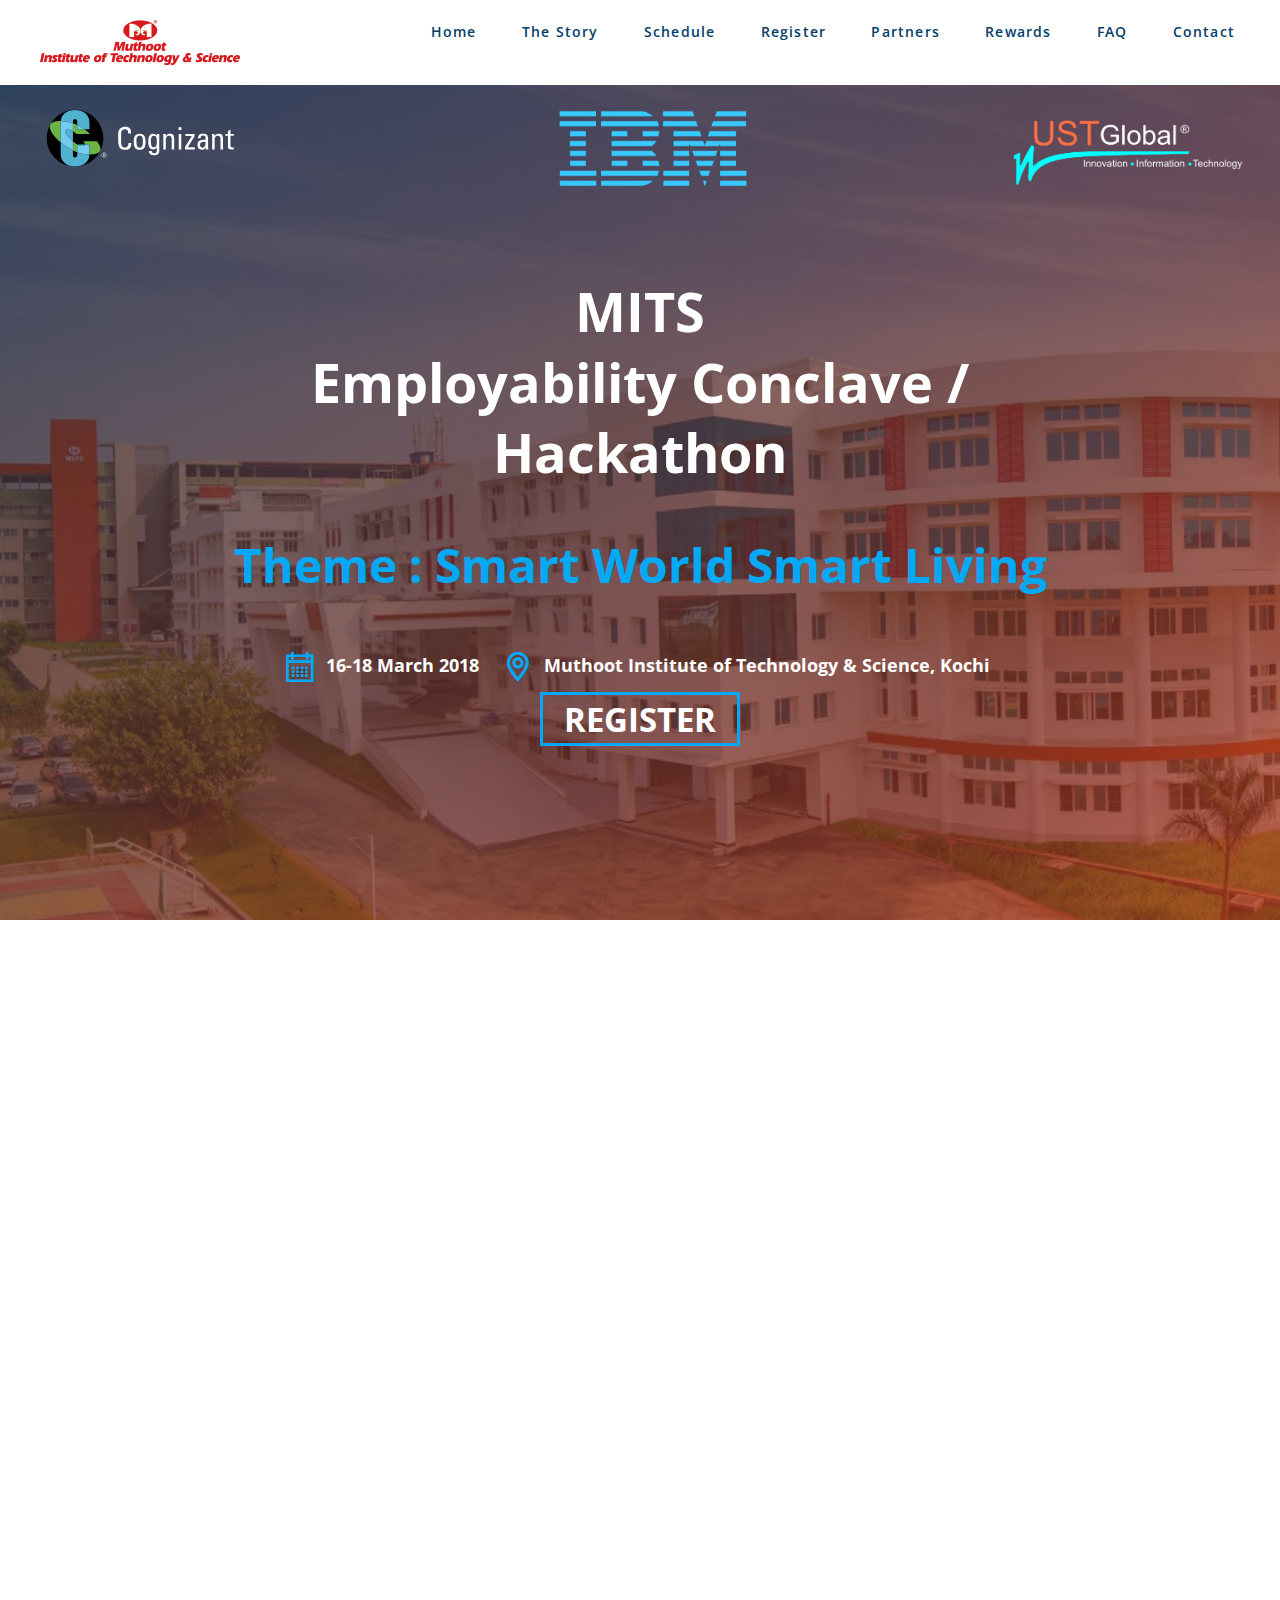
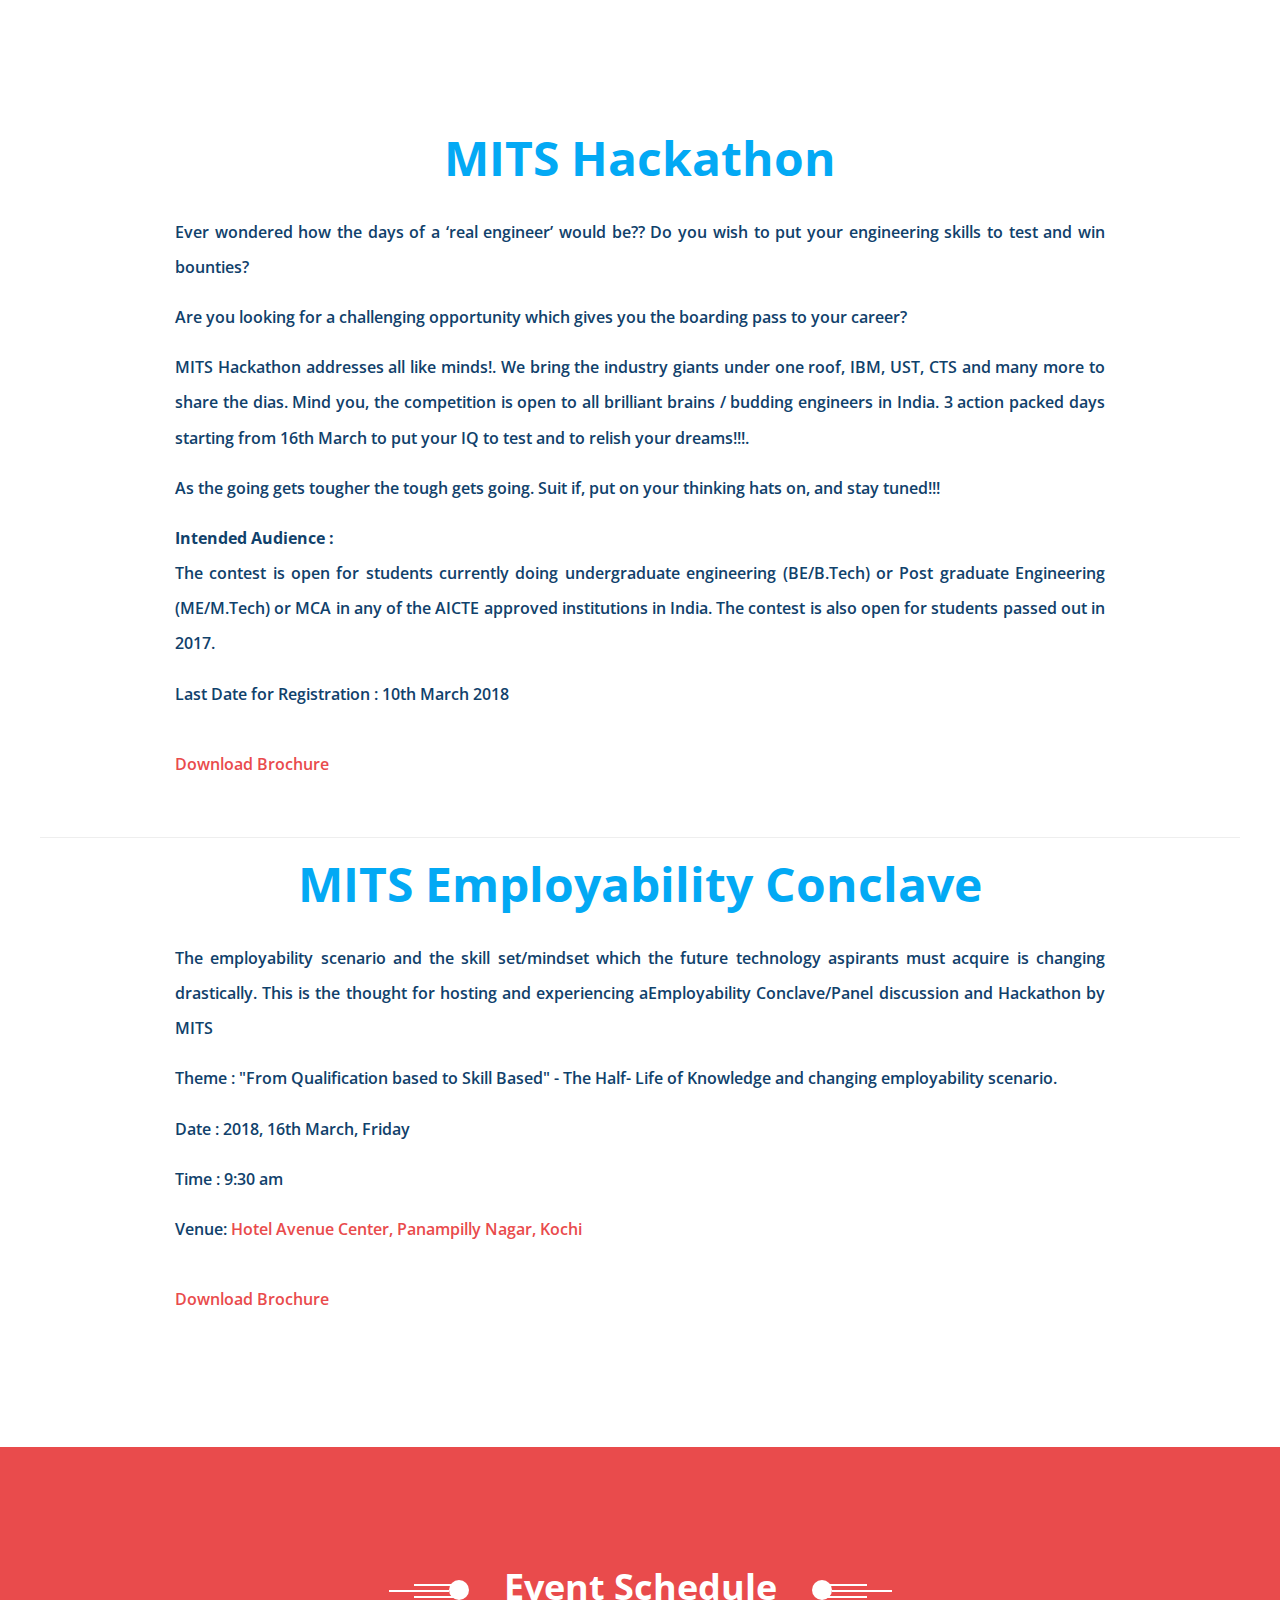
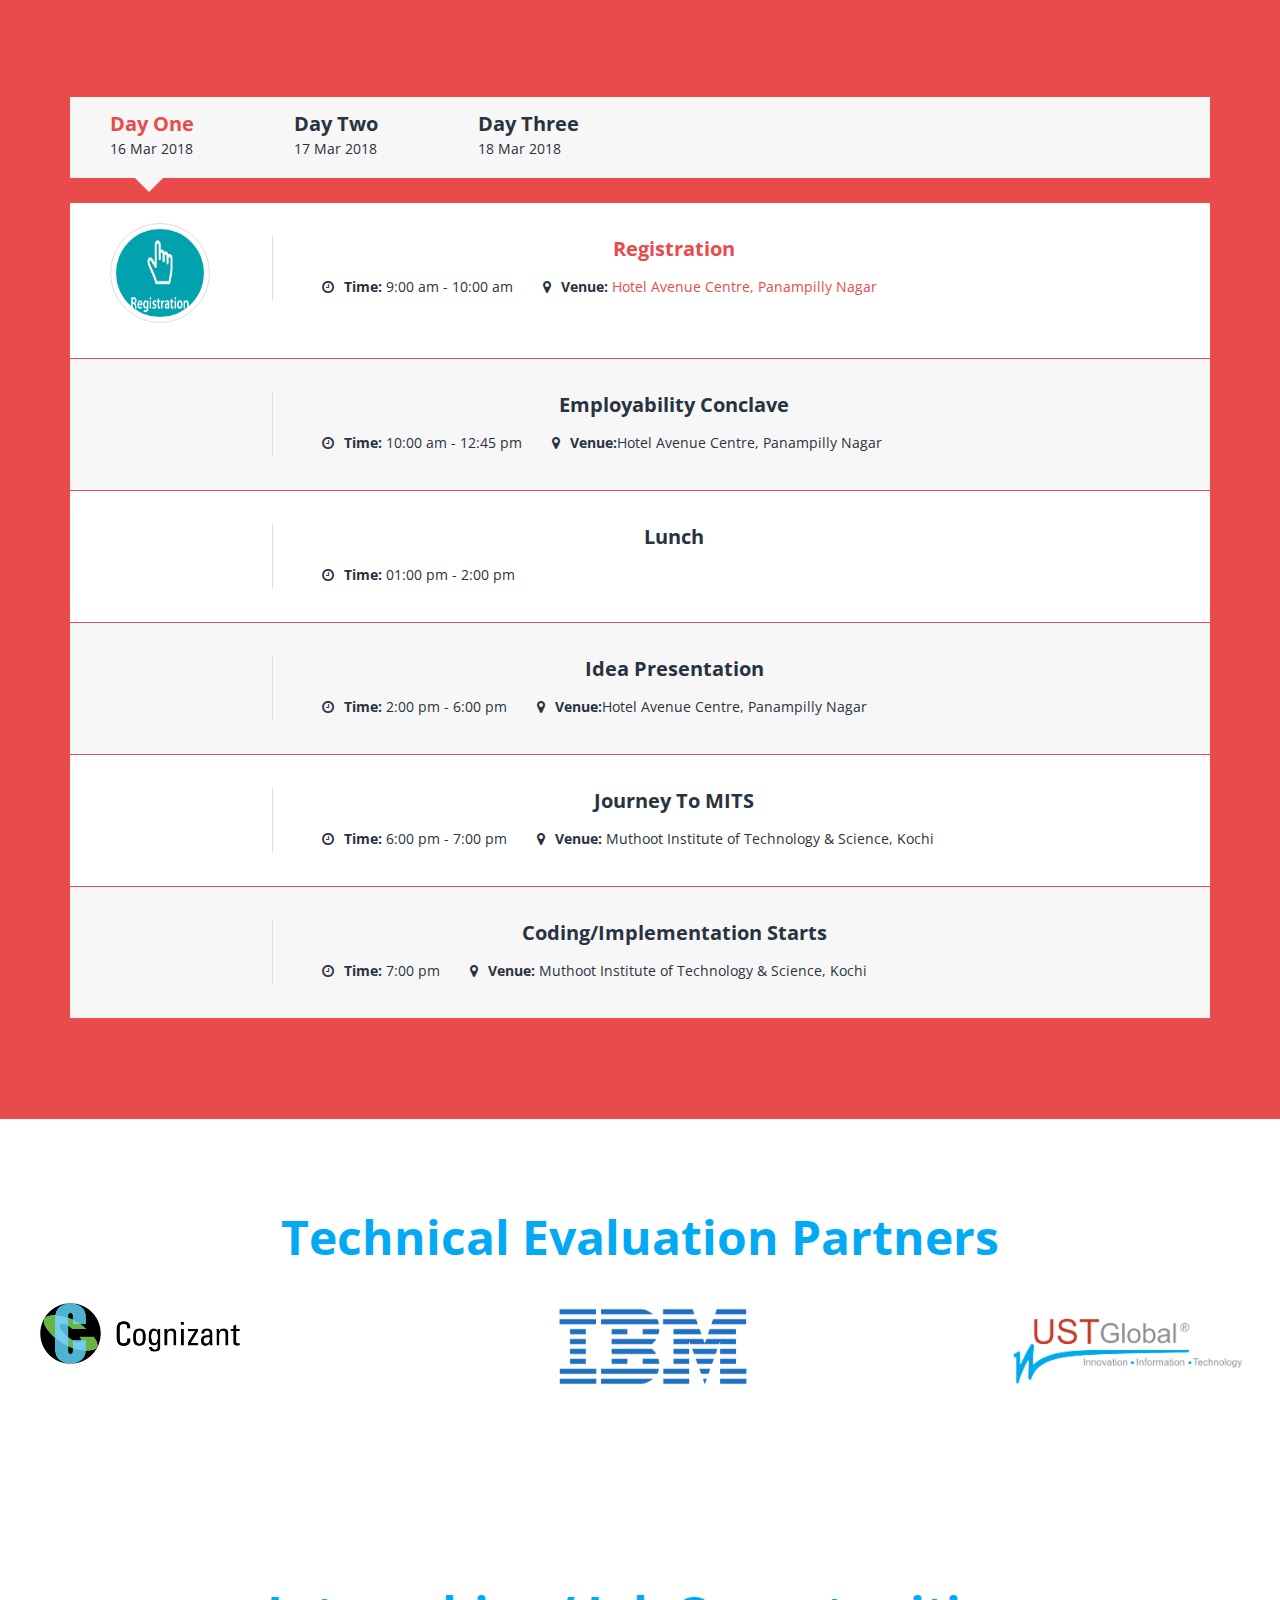
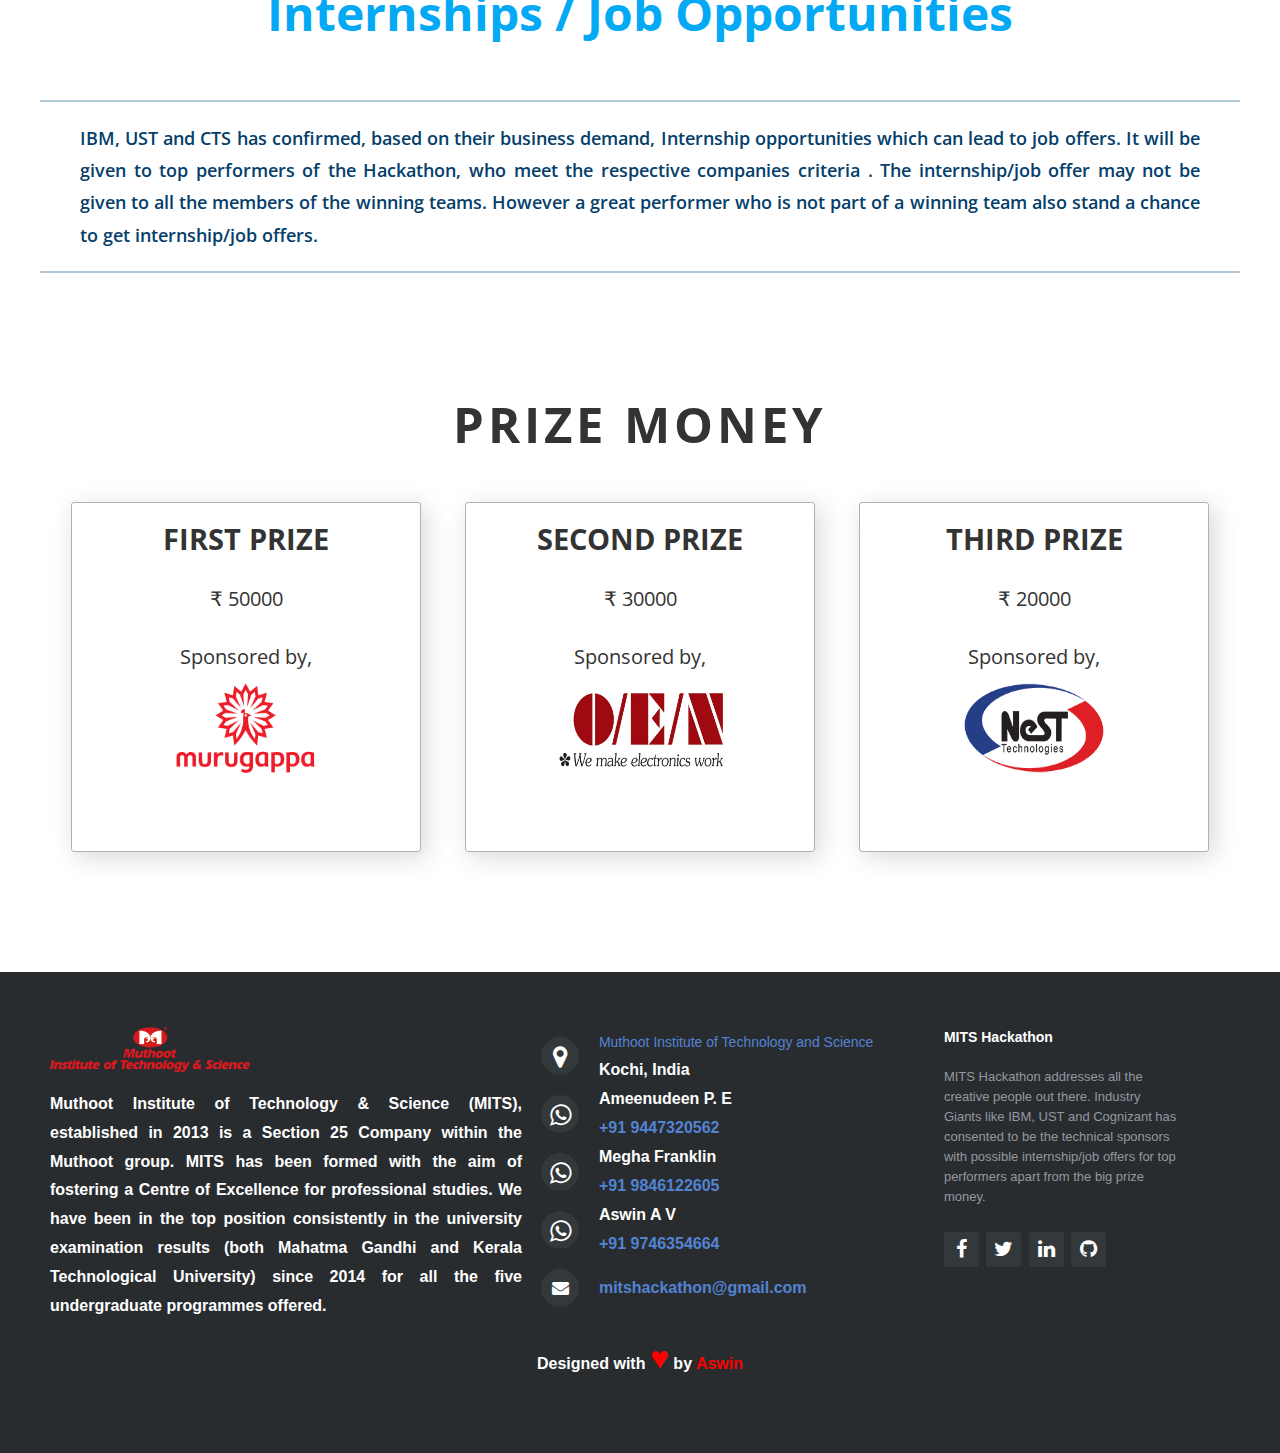
==== index.html @ e56f98cd "video embed autoplay" ====
<!DOCTYPE HTML>
<html>
	
<head>
		<title>MITS HACKATHON</title>
		<meta charset="utf-8" />
		<meta name="viewport" content="width=device-width, initial-scale=1" />
		<link rel="shortcut icon" href="favicon.ico" type="image/x-icon">
		<link href="https://fonts.googleapis.com/css?family=Open+Sans:400,600,700,800" rel="stylesheet">
		<link rel="stylesheet" href="css/bootstrap.min.css" />
		<link rel="stylesheet" href="css/icomoon.css" />
		<link rel="stylesheet" href="css/slick.css" />
		<link rel="stylesheet" href="css/custom.css" />
		<link rel="stylesheet" href="css/responsive.css" />
		<link rel="stylesheet" href="css/footer.css" />
		<!-- event css -->
		<link rel="stylesheet" href="ecss/magnific-popup.css">
		<link rel="stylesheet" href="ecss/animate.css">
		<link rel="stylesheet" href="ecss/plyr.css">
		<link rel="stylesheet" href="ecss/main.css">  
		<link rel="stylesheet" href="ecss/skin.css">
		<link rel="stylesheet" href="https://cdnjs.cloudflare.com/ajax/libs/font-awesome/4.7.0/css/font-awesome.min.css">
		<link rel="stylesheet" href="css/awards.css">
		
	<!--	<script type="text/javascript">!function(t,e){"use strict";var r=function(t){try{var r=e.head||e.getElementsByTagName("head")[0],a=e.createElement("script");a.setAttribute("type","text/javascript"),a.setAttribute("src",t),r.appendChild(a)}catch(t){}};t.CollectId = "5a8c5e284c1354eaf65a7cdf",r("https://s3.amazonaws.com/collectchat/launcher.js")}(window,document);</script> -->
	</head>
	<body id="banner">

	<div class="banner">
		<div class="header">
			<div class="container-fluid">
			
				<div class="row">
					<div class="col-xs-3 col-sm-3">
						<a href="http://live.muthnet.com/mits" target="_blank" class="site-logo">MITS HACKATHON</a>
					</div><!-- .col -->
					<div class="col-xs-9 col-sm-9 menu-wrapper">
						<a href="#" id="trigger-overlay" class="hamburger">
							<span></span>
							<span></span>
							<span></span>
							<span></span>
							<span></span>
							<span></span>
					    </a>
						<ul class="main-nav list-inline list-unstyled">
							<li><a href="#about">Home</a></li>
							<li><a href="story.html">The Story</a></li>
							<li><a href="#schedule">Schedule</a></li>
							
							<li><a href="https://goo.gl/forms/bFEtsz4yQntZh65n1" target="_blank">Register</a></li>
							<li><a href="#partners">Partners</a></li>
							<li><a href="#prizes">Rewards</a></li>
						<!--	<li><a href="terms.html">Terms</a></li> -->
							<li><a href="faq.html">FAQ</a></li> 
							
			
							<li><a href="#contact">Contact</a></li>
							
						</ul>
					</div><!-- .col -->
				</div><!-- .row -->
			</div><!-- .container-fluid -->
		</div><!-- .header -->
		<div class="container-fluid">
		<div class="row">
		 <div class="col-xs-5 col-sm-5">
         <img  class="cogcss" src="images/sch/cog2.svg" style="width:200px; height=200px; margin-top:20px; z-index:-1;"/>
         </div>
        <div class="col-xs-4 col-sm-4">
         <img src="images/ibm.png" style="width:200px; height=200px; margin-top:20px;   filter: brightness(180%);"/>
         </div>
		  <div class="col-xs-3 col-sm-3">
         <img src="images/ust.png" style="width:250px; height=250px; margin-top:20px; margin-left:40px;  filter: brightness(180%);"/>
         </div>
         </div>
		 
		
		
			<div class="banner-text">
				<h1><span>MITS <br/>Employability Conclave / Hackathon</span></h1>
				<h2><a class="theme" href="theme.html"> Theme : Smart World Smart Living </a></h2>
				<ul class="list-inline list-unstyled location-list">
					<li><a style="color:#fff;" href="https://goo.gl/9Gi8iG" target="_blank" ><i class="icon-calendar"></i> 16-18 March 2018</a></li>
					<li><a  style="color:#fff;" href="https://goo.gl/gTCsVg" target="_blank"><i class="icon-location"></i> Muthoot Institute of Technology & Science, Kochi</a></li>
				</ul>
				<div class="row">
		 
        <div class="col-xs-12 col-sm-12">
		<div class="reg2">
         				<a  style="color:#fff;" class="boxr" href="https://goo.gl/forms/bFEtsz4yQntZh65n1" target="_blank"> REGISTER</a>
         </div>
		 </div>
		  
         </div>
		 <!--
				<div class="reg">
				<a  style="color:#fff;" class="boxr" href="https://goo.gl/forms/bFEtsz4yQntZh65n1" target="_blank"> REGISTER</a>
				</div> -->
			</div><!-- .banner-text -->
			
		</div><!-- .container-fluid --> 
	</div><!-- .banner -->
	<div class='embed-container'>
	<iframe src='https://www.youtube.com/embed/LHwUyI517UE?autoplay=1' frameborder='0' allowfullscreen></iframe></div>
	
	
	<div class="padded-section about" id="about">
		<div class="container-fluid">
			  <h2>MITS Hackathon</h2> 
			<p>Ever wondered how the days of a ‘real engineer’ would be?? Do you wish to put your engineering skills to test and win bounties?
			 </p>

			<p>Are you looking for a challenging opportunity which gives you the boarding pass to your career? </p>
			  <p>MITS Hackathon addresses all like minds!. We bring the industry giants under one roof, IBM, UST, CTS and many more to share the dias. Mind you, the competition is open to all brilliant brains / budding engineers in India. 3 action packed days starting from 16th March to put your IQ to test and to relish your dreams!!!.
			</p>
			
			<p> As the going gets tougher the tough gets going. Suit if, put on your thinking hats on, and stay tuned!!! </p>
           		  
            <p><b>Intended Audience :</b> <br/> The contest is open for students currently doing undergraduate engineering (BE/B.Tech) or Post graduate Engineering (ME/M.Tech) or MCA in any of the AICTE approved institutions in India. 
					  The contest is also open for students passed out in 2017. </p>
					  <p> Last Date for Registration : 10th March 2018 </p> <br/>
		<p style="align:center;"><a href="images/h_broc.jpg" target="_blank"> Download Brochure </a></p>

		   <br/> <hr/>
			<h2>MITS Employability Conclave </h2>
			
			<p>The employability scenario and the skill set/mindset which the future technology aspirants must acquire is changing drastically. This is the thought for hosting and experiencing a

​Employability Conclave/Panel discussion and Hackathon by MITS </p>

            <p>Theme :<span>  "From Qualification based to Skill Based" - The Half- Life of Knowledge and changing employability scenario.
          </span>   </p>
			 <p> Date :<span>  2018, 16th March, Friday </span></p>
			<p> ​Time : 9:30 am​ </p>
<p> Venue:<a href="https://goo.gl/HwuCPJ" target="_blank"> Hotel Avenue Center, Panampilly Nagar, Kochi </a></p><br/>
		<p style="align:center;"><a href="images/emp_broc.jpg" target="_blank"> Download Brochure </a></p>

			<a href="http://live.muthnet.com/mits" class="mitshackathon" target="_blank"></a>

<p> </p>
		</div><!-- .container-fluid -->
	</div><!-- .about -->

	
        

	
			<div class="gb-schedules width-bg gb-section gb-bg text-center" id="schedule">
			<div class="container">
				<div class="title-section white-title">
					<h1>
						<span class="before-top"></span>
						<span>Event Schedule</span>
						<span class="before-bottom"></span>
					</h1>
				</div>	
				<div class="schedule-content text-left">
					<ul class="nav nav-tabs" role="tablist">
						<li role="presentation" class="active"><a href="#one" aria-controls="one" role="tab" data-toggle="tab"><span>Day One</span> 16 Mar 2018</a></li>
						<li role="presentation"><a href="#two" aria-controls="two" role="tab" data-toggle="tab"><span>Day Two</span> 17 Mar 2018</a></li>
						<li role="presentation"><a href="#three" aria-controls="three" role="tab" data-toggle="tab"><span>Day Three</span> 18 Mar 2018</a></li>
					</ul>
					<div class="tab-content">
						<div role="tabpanel" class="tab-pane fade in active" id="one">
							<div class="schedule">
								<ul class="gb-list">
									<li class="gb-break active">
										<div class="row">
											<div class="col-sm-3 col-md-2">
											<div class="author">
													<div class="author-image">
								            			<img src="images/sch/1reg.png" alt="Registration" class="img-responsive img-circle">
													</div>
								            		
								            	</div>
												
											</div>
											<div class="col-sm-9 col-md-10">
												<div class="schedule-info">
													<h2> Registration</h2>
													<div class="schedule-summary">
													</div>
													<ul class="gb-list">
														<li><i class="fa fa-clock-o" aria-hidden="true"></i><span>Time:</span> 9:00 am - 10:00 am</li>
														<li><i class="fa fa-map-marker" aria-hidden="true"></i><span>Venue:</span><a href="https://goo.gl/HwuCPJ" target="_blank"> Hotel Avenue Centre, Panampilly Nagar</a></li>
													</ul>
												</div>
											</div>
										</div>
									</li>
									<li class="gb-break">
										<div class="row">
											<div class="col-sm-3 col-md-2">
											
												
											</div>
											<div class="col-sm-9 col-md-10">
												<div class="schedule-info">
													<h2>Employability conclave</h2>
													<div class="schedule-summary">
													</div>
													<ul class="gb-list">
														<li><i class="fa fa-clock-o" aria-hidden="true"></i><span>Time:</span> 10:00 am - 12:45 pm</li>  
														<li><i class="fa fa-map-marker" aria-hidden="true"></i><span>Venue:</span>Hotel Avenue Centre, Panampilly Nagar</li>
													</ul>
												</div>
											</div>
										</div>
									</li>
									<li class="gb-break">
										<div class="row">
											<div class="col-sm-9 col-md-10 col-sm-offset-3 col-md-offset-2">
												<div class="schedule-info">
													<h2>Lunch</h2>
													<ul class="gb-list">
														<li><i class="fa fa-clock-o" aria-hidden="true"></i><span>Time:</span> 01:00 pm - 2:00 pm</li>
													</ul>
												</div>
											</div>
										</div>
									</li>
									<li class="gb-break">
										<div class="row">
											<div class="col-sm-3 col-md-2">
												
											</div>
											<div class="col-sm-9 col-md-10">
												<div class="schedule-info">
													<h2>Idea Presentation</h2>
													<div class="schedule-summary">
													</div>
													<ul class="gb-list">
														<li><i class="fa fa-clock-o" aria-hidden="true"></i><span>Time:</span> 2:00 pm - 6:00 pm</li> 
														<li><i class="fa fa-map-marker" aria-hidden="true"></i><span>Venue:</span>Hotel Avenue Centre, Panampilly Nagar</li>
													</ul>
												</div>
											</div>
										</div>
									</li>
									<li class="gb-break">
										<div class="row">
											<div class="col-sm-3 col-md-2">
												
											</div>
											<div class="col-sm-9 col-md-10">
												<div class="schedule-info">
													<h2> Journey to MITS
													</h2>
													<div class="schedule-summary">
													</div>
													<ul class="gb-list">
														<li><i class="fa fa-clock-o" aria-hidden="true"></i><span>Time:</span> 6:00 pm - 7:00 pm</li>
														<li><i class="fa fa-map-marker" aria-hidden="true"></i><span>Venue:</span> Muthoot Institute of Technology & Science, Kochi</li>
													</ul>
												</div>
											</div>
										</div>
									</li>																		
								
									<li class="gb-break">
										<div class="row">
											<div class="col-sm-3 col-md-2">
											
											</div>
											<div class="col-sm-9 col-md-10">
												<div class="schedule-info">
													<h2>Coding/Implementation starts</h2>
													<div class="schedule-summary">
													</div>
													<ul class="gb-list">
														<li><i class="fa fa-clock-o" aria-hidden="true"></i><span>Time:</span> 7:00 pm         </li>
														<li><i class="fa fa-map-marker" aria-hidden="true"></i><span>Venue:</span> Muthoot Institute of Technology & Science, Kochi</li>
													</ul>
												</div>
											</div>
										</div>
									</li>									
								</ul>							
							</div><!-- /.schedule -->
						</div>
						<div role="tabpanel" class="tab-pane fade" id="two">
							<div class="schedule">
								<ul class="gb-list">
									<li class="gb-break">
										<div class="row">
											<div class="col-sm-3 col-md-2">
												
											</div>
											<div class="col-sm-9 col-md-10">
												<div class="schedule-info">
													<h2>	Coding/Implementation Continues</h2>
													<div class="schedule-summary">
													</div>
													<ul class="gb-list">
														<li><i class="fa fa-clock-o" aria-hidden="true"></i><span>Time:</span> 24 hours</li>
														<li><i class="fa fa-map-marker" aria-hidden="true"></i><span>Venue:</span> Muthoot Institute of Technology & Science, Kochi</li>
													</ul>
												</div>
											</div>
										</div>
									</li>
									
									
									
									
																	
								</ul>							
							</div><!-- /.schedule -->
						</div>
						
									<div role="tabpanel" class="tab-pane fade " id="three">
							<div class="schedule">
								<ul class="gb-list">
									<li class="gb-break active">
										<div class="row">
											<div class="col-sm-3 col-md-2">
												
											</div>
											<div class="col-sm-9 col-md-10">
												<div class="schedule-info">
													<h2> 	Documentation</h2>
													<div class="schedule-summary">
													</div>
													<ul class="gb-list">
														<li><i class="fa fa-clock-o" aria-hidden="true"></i><span>Time:</span> 11:00 am - 12:00 pm</li>
														<li><i class="fa fa-map-marker" aria-hidden="true"></i><span>Venue:</span> Muthoot Institute of Technology & Science, Kochi</li>
													</ul>
												</div>
											</div>
										</div>
									</li>
									<li class="gb-break">
										<div class="row">
											<div class="col-sm-3 col-md-2">
												
											</div>
											<div class="col-sm-9 col-md-10">
												<div class="schedule-info">
													<h2>Presentation & Demo</h2>
													<div class="schedule-summary">
													</div>
													<ul class="gb-list">
														<li><i class="fa fa-clock-o" aria-hidden="true"></i><span>Time:</span> 12:00 am - 4:30 pm</li>  
														<li><i class="fa fa-map-marker" aria-hidden="true"></i><span>Venue:</span>  Muthoot Institute of Technology & Science, Kochi</li>
													</ul>
												</div>
											</div>
										</div>
									</li>
									
									<li class="gb-break">
										<div class="row">
											<div class="col-sm-3 col-md-2">
												
											</div>
											<div class="col-sm-9 col-md-10">
												<div class="schedule-info">
													<h2>Result & Prizes</h2>
													<div class="schedule-summary">
													</div>
													<ul class="gb-list">
														<li><i class="fa fa-clock-o" aria-hidden="true"></i><span>Time:</span> 4:30 pm - 5:00 pm</li> 
														<li><i class="fa fa-map-marker" aria-hidden="true"></i><span>Venue:</span> Muthoot Institute of Technology & Science, Kochi</li>
													</ul>
												</div>
											</div>
										</div>
									</li>
									<li class="gb-break">
										<div class="row">
											<div class="col-sm-3 col-md-2">
												
											</div>
											<div class="col-sm-9 col-md-10">
												<div class="schedule-info">
													<h2>  Hackathon Ends
													</h2>
													<div class="schedule-summary">
													</div>
													<ul class="gb-list">
														<li><i class="fa fa-clock-o" aria-hidden="true"></i><span>Time:</span> 6:00 pm</li>
														<li><i class="fa fa-map-marker" aria-hidden="true"></i><span>Venue:</span> Muthoot Institute of Technology & Science, Kochi</li>
													</ul>
												</div>
											</div>
										</div>
									</li>																		
								
																	
								</ul>							
							</div><!-- /.schedule -->
						</div>
						
					</div>

				</div><!-- /.schedule-content -->				
			</div><!-- /.container -->
		</div><!-- /.gb-section -->
<div class="partners padded-section" id="partners">
		<div class="container-fluid">
			<h2>Technical Evaluation Partners </h2>
			
			<div class="row">
		 <div class="col-xs-5 col-sm-5">
         <img src="images/cognizant.png" style="width:200px; height=200px; margin-top:20px;"/>
         </div>
        <div class="col-xs-4 col-sm-4">
         <img src="images/ibm.png" style="width:200px; height=200px; margin-top:20px;"/>
         </div>
		  <div class="col-xs-3 col-sm-3">
         <img src="images/ust.png" style="width:250px; height=250px; margin-top:20px; margin-left:40px;"/>
         </div>
         </div>
		 <br/>
	<!--	 <div class="row">
		 <div class="col-xs-5 col-sm-5">
         </div>
        <div class="col-xs-4 col-sm-4">
         <img src="images/servntire.png" style="width:200px; height=200px; margin-top:20px;"/>
         </div>
		  <div class="col-xs-3 col-sm-3">
         </div>
         </div>  -->
			
		</div><!-- .container-fluid -->
	</div><!-- .padded-section -->
	<div class="padded-section" id="prizes">
		<div class="container-fluid">
			<h2>Internships / Job Opportunities</h2>
			<p class="shortlisted">IBM, UST and CTS has confirmed, based on their business demand, Internship opportunities which can lead to job offers​. It ​will be given to  top performers of the Hackathon, who meet the respective companies criteria . The internship/job offer may not be given to all the members of the winning teams. However a great performer who is not part of a winning team also stand a chance to get internship/job offers. 

			</p>
			
						

	<!--		<img src="images/prizes.jpg"   /> -->
	<!--		<div class="row">
		 <div class="col-xs-5 col-sm-5">
		 
         <img src="images/murugappa.png" style="width:200px; height=200px; margin-top:20px;"/>
         </div>
        <div class="col-xs-4 col-sm-4">
         <img src="images/nest.png" style="width:200px; height=200px; margin-top:20px;"/>
         </div>
		  <div class="col-xs-3 col-sm-3">
         <img src="images/oen2.jpg" style="width:250px; height=250px; margin-top:20px; margin-left:40px;"/>
         </div>
         </div> -->
		 
		 
			
		</div><!-- .container-fluid -->
	</div><!-- .prizes -->
      <section id="awards" class="b-item">
        <div class="container-fluid">
            <center>
                <h1 class="wow fadeInUp">PRIZE MONEY</h1>
            </center>
            <div class="row wow fadeInUp">
                <div class="card">
                    
                    <div class="descp">
                        <h3 style="margin-top:20px;">FIRST PRIZE</h3> <br/>
                        ₹ 50000 <br/> <br/>
                       Sponsored by, 
                    </div>
					<div class="logo">
                        <img src="images/murugappa.png" style="height : 110px; width : 160px; margin-left : 23px; 
            margin-right : 23px;	margin-bottom : 23px;					">
                    </div>
                </div>
               
			    <div class="card">
                    
                    <div class="descp">
                        <h3 style="margin-top:20px;">SECOND PRIZE</h3> <br/>
                        ₹ 30000<br/> <br/>
                       Sponsored by, 
                    </div>
					<div class="logo">
                        <img src="images/oen2.jpg" style="height : 110px; width :200px;
						margin-left : 23px; 
            margin-right : 23px;	margin-bottom : 23px;					">
                    </div>
                </div>
				
                <div class="card">
                    
                    <div class="descp">
                        <h3 style="margin-top:20px;">THIRD PRIZE</h3> <br/>
                        ₹ 20000 <br/> <br/>
                       Sponsored by, 
                    </div>
					<div class="logo">
                        <img src="images/nest.png" style="height : 110px; width : 160px; margin-left : 23px; 
            margin-right : 23px;	margin-bottom : 23px;					">
                    </div>
                </div>
  
            </div>
					<!--	<p id="par"> All participants will get participation certificates. 
						</p> -->
        </div> 
    </section>
	

	




<footer class="footer-distributed" id="contact">

			<div class="footer-left">

			<a href="https://goo.gl/gTCsVg"target="_blank">	<img cla src="images/mits.png"  /> </a>
			<br/><br/>
			<p align="justify" style="color:#fff;"> Muthoot Institute of Technology & Science (MITS), established in 2013 is a Section 25 Company within the Muthoot group. MITS has been formed with the aim of fostering a Centre of Excellence for professional studies. We have been in the top position consistently in the university examination results (both Mahatma Gandhi and Kerala Technological University)
			since 2014 for all the five undergraduate programmes offered. </p>

			<!--	<p class="footer-links">
					<a href="#about">Home</a>
					.
				    <a href="story.html">The Story</a>
					.
				    <a href="#schedule">Schedule</a>
					.
				    <a href="https://goo.gl/forms/bFEtsz4yQntZh65n1" target="_blank">Register</a>
					.
				    <a href="#prizes">Prizes</a>
					.
				    <a href="faq.html">FAQ</a>
					
				</p> -->


			</div>

			<div class="footer-center">

				<div>
					<i class="fa fa-map-marker"></i>
					<p><span><a href="https://goo.gl/gTCsVg" target="_blank">Muthoot Institute of Technology and Science</a></span> Kochi, India</p>
				</div>

				<div>
					<i class="fa fa-whatsapp"></i>
			       <p>Ameenudeen P. E <br/> <a href="https://api.whatsapp.com/send?phone=919447320562" target="_blank">+91 9447320562 </a></p>

				</div>
				
				<div>
					<i class="fa fa-whatsapp"></i>
			       <p>Megha Franklin<br/> <a href="https://api.whatsapp.com/send?phone=919846122605" target="_blank">+91 9846122605</a></p>

				</div>
				
				<div>
					<i class="fa fa-whatsapp"></i>
			       <p>Aswin A V <br/> <a href="https://api.whatsapp.com/send?phone=919746354664" target="_blank">+91 9746354664</a></p>

				</div>
				

				<div>
					<i class="fa fa-envelope"></i>
					<p><a href="mailto:mitshackathon@gmail.com">mitshackathon@gmail.com</a></p>
				</div>
				

			</div>

			<div class="footer-right">

				<p class="footer-company-about">
					<span>MITS Hackathon</span>
					MITS Hackathon addresses all the creative people out there. Industry Giants like IBM, UST and Cognizant has consented to be the technical sponsors with possible internship/job offers for top performers apart from the big prize money.
				</p>

				<div class="footer-icons">

					<a href="https://www.facebook.com/mitshackathon" target="_blank"><i class="fa fa-facebook"></i></a>
					<a href="#"><i class="fa fa-twitter"></i></a>
					<a href="#"><i class="fa fa-linkedin"></i></a>
					<a href="#"><i class="fa fa-github"></i></a>

				</div>

			</div>
                 							<p align= "center" style="color:#fff;" >	Designed with <span style="font-size:200%;color:red;">♥</span> by  <a href="https://www.linkedin.com/in/aswinavofficial/" target="_blank" style="color:red;">Aswin</a>  </p>

		</footer>
		<!-- Scripts -->
			<script src="js/jquery.min.js"></script>
			<script src="js/bootstrap.min.js"></script>
			<script src="js/slick.min.js"></script>
			<script src="js/custom.js"></script>
			<!-- event css -->
			<!-- JS -->
		
		
		<script src="ejs/magnific-popup.min.js"></script>
	 

	</body>

</html>
---- css/icomoon.css ----
@font-face {
  font-family: 'icomoon';
  src:  url('fonts/icomoon49dc.eot?i8bmgb');
  src:  url('fonts/icomoon49dc.eot?i8bmgb#iefix') format('embedded-opentype'),
    url('fonts/icomoon49dc.ttf?i8bmgb') format('truetype'),
    url('fonts/icomoon49dc.woff?i8bmgb') format('woff'),
    url('fonts/icomoon49dc.svg?i8bmgb#icomoon') format('svg');
  font-weight: normal;
  font-style: normal;
}

[class^="icon-"], [class*=" icon-"] {
  /* use !important to prevent issues with browser extensions that change fonts */
  font-family: 'icomoon' !important;
  speak: none;
  font-style: normal;
  font-weight: normal;
  font-variant: normal;
  text-transform: none;
  line-height: 1;

  /* Better Font Rendering =========== */
  -webkit-font-smoothing: antialiased;
  -moz-osx-font-smoothing: grayscale;
}

.icon-envelope:before {
  content: "\e90b";
}
.icon-left:before {
  content: "\e909";
}
.icon-right:before {
  content: "\e90a";
}
.icon-calendar:before {
  content: "\e900";
}
.icon-clock:before {
  content: "\e901";
}
.icon-location:before {
  content: "\e902";
}
.icon-minus:before {
  content: "\e903";
}
.icon-person:before {
  content: "\e904";
}
.icon-phone:before {
  content: "\e905";
}
.icon-plus:before {
  content: "\e906";
}
.icon-quotes:before {
  content: "\e907";
}
.icon-rupee:before {
  content: "\e908";
}
---- css/custom.css ----
@media only screen and (min-device-width : 320px) and (max-device-width : 480px) {
/* Styles */
.shortlisted {
    font-weight: 600;
    font-size: 18px;
    color: #05406B;
    padding: 20px 40px;
    margin: 30px 0 25px 0;
    border-top: 2px solid #B4C9D8;
    border-bottom: 2px solid #B4C9D8;
	text-align:center;
}

.cogcss
{
margin-left:30px;	
}


}




#par {
    font-weight: 600;
    font-size: 18px;
    color: #05406B;
    padding: 20px 40px;
    margin: 30px 0 25px 0;
    border-top: 2px solid #B4C9D8;
    border-bottom: 2px solid #B4C9D8;
	text-align:center;
}

a.theme
{
	color: #03A9F4; 
}

a.date, a.mut, a.regt
{
	color:#fff !important;
}

@font-face {
    font-family: 'noven';
    src: url('fonts/novecentowide-medium-webfont.eot');
    src: url('fonts/novecentowide-medium-webfontd41d.eot?#iefix') format('embedded-opentype'), url('fonts/novecentowide-medium-webfont.woff2') format('woff2'), url('fonts/novecentowide-medium-webfont.woff') format('woff'), url('fonts/novecentowide-medium-webfont.ttf') format('truetype'), url('fonts/novecentowide-medium-webfont.svg#novecento_widemedium') format('svg');
    font-weight: normal;
    font-style: normal;
}

body {
    font-family: 'Open Sans', sans-serif;
}

a {
    -webkit-transition: all 0.3s ease;
    transition: all 0.3s ease;
  /*  color: inherit; */
	color: #03A9F4; 
}

a:hover, a:visited, a:active, a:focus {
    color: inherit ;
    text-decoration: none;
    outline: none;
}

img {
    max-width: 100%;
}

.container-fluid {
    max-width: 1230px;
}

h2 {
    font-size: 48px;
    text-align: center;
    font-weight: bold;
    margin-bottom: 60px;
    margin-top: 0;
    /*color: #42BA78;  */
	 color : #03A9F4; 

}

h2.light {
    color: #fff;
}

p {
    font-size: 16px;
    line-height: 1.8;
}

.full-width {
    width: 100%;
}


/******************* Banner *****************/

.banner {
    background: url('../images/mitsbg.jpg') no-repeat center;
    background-size: cover;
    padding-bottom: 174px;
}

.header {
    padding: 20px 0;
    background-color: #fff;
    -webkit-transition: all 0.3s ease;
    transition: all 0.3s ease;
}

.header a {
    color: #05406B;
    font-weight: 600;
}

.site-logo {
    display: inline-block;
    text-indent: -9999999px;
	background: url('../images/mits.png') no-repeat center;	    
	background-size: cover;
	width: 200px;
	height: 45px;
	image-rendering: -webkit-optimize-contrast;
    image-rendering: -moz-crisp-edges;
    image-rendering: -o-crisp-edges;
    image-rendering: crisp-edges;
}

.main-nav {
    padding-top: 2px;
    margin-bottom: 0;
    text-align: right;
    letter-spacing: 1.2px;
}

.sticky .banner {
    padding-top: 63px;
}

.sticky .header {
    width: 100%;
    right: 0;
    margin-left: auto;
    margin-right: auto;
    position: fixed;
    top: 0;
    left: 0;
    padding: 10px 0;
    z-index: 1;
    background-color: #fff;
}

.main-nav li {
    margin-right: 30px;
}

.main-nav li:last-child {
    margin-right: 0;
}

.banner-text h1 {
    max-width: 900px;
    text-align: center;
    font-weight: bold;
  /*  margin: 194px auto 52px auto; */
   margin: 80px auto 52px auto;
    color: #fff;
    font-size: 42px;
    line-height: 1.3;
}

.reg 
{
	text-align: center;
    font-weight: bold;
    background: transparent !important;
    border: 3px solid #313131; 
	box-sizing: border-box;
  line-height: 4.8rem;
/*  border-color: #FFFFFF; */
  	border-color : #03A9F4;
  color: #FFFFFF;
  font-size:25pt;
 /* border-width: thin;  */
  width:200px;
   margin-top:50px; 
  margin-left: 500px;   
}

.reg1 
{
	text-align: center;
    font-weight: bold;
    background: transparent !important;
    border: 3px solid #313131; 
	box-sizing: border-box;
  line-height: 4.8rem;
/*  border-color: #FFFFFF; */
  	border-color : #03A9F4;
  color: #FFFFFF;
  font-size:25pt;
 /* border-width: thin;  */
  width:200px;
   margin-top:20px; 
   
}


.reg2
{
	text-align: center;
    font-weight: bold;
    background: transparent !important;
    border: 3px solid #313131; 
	box-sizing: border-box;
  line-height: 4.8rem;
/*  border-color: #FFFFFF; */
  	border-color : #03A9F4;
  color: #FFFFFF;
  font-size:25pt;
 /* border-width: thin;  */
  width:200px;
   margin:auto; 
   
}

.boxr
{
  box-sizing: border-box;
  margin-top:50px;  
	
}





.banner-text h1 span {
    font-size: 54px;
}

.location-list {
    text-align: center;
}

.location-list li {
    font-size: 18px;
    font-weight: bold;
    color: #fff;
    /*text-transform: uppercase;*/
    margin-right: 10px;
}

.location-list li:last-child {
    margin-right: 0;
}

.location-list i {
    font-size: 30px;
    margin-right: 6px;
  /*  color: #42BA78; */
	color: #03A9F4;
    display: inline-block;
    vertical-align: middle;
}


/******************* Banner *****************/

.padded-section {
    padding-top: 92px;
    padding-bottom: 80px;
}

.about {
 
  background-color: #fff;

    background-size: cover;
    image-rendering: -webkit-optimize-contrast;
    image-rendering: -moz-crisp-edges;
    image-rendering: -o-crisp-edges;
    image-rendering: crisp-edges;
}
.about h2 {
	margin-bottom: 30px;
}
.mitshackathon {
    display: block;
    margin-top: 50px;
    margin-bottom: 40px;
}

.mitshackathon img {
    margin: 0 auto;
    display: block;
	width : 200px;
	height : 45px;
}

.mitshackathon:hover {
    opacity: 0.89;
}

.about h3 {
    font-size: 30px;
    font-weight: 600;
    text-align: center;
    margin-top: 50px;
    margin-bottom: 30px;
  /*  color: #42BA78; */
	color: #03A9F4;
}

.about p {
    max-width: 930px;
    margin: 0 auto 15px auto;
    text-align: justify;
    line-height: 2.2;
    font-weight: 600;
    color: #10416B;
}


/******************* Schedule *****************/

.schedule {
    background-color: #05406B;
}

.schedule .container-fluid {
    max-width: 1080px;
}

.schedule h3 {
    font-size: 30px;
  /*  color: #42BA78; */
	color: #03A9F4;
    font-weight: bold;
}

.event-list {
    position: relative;
    margin-top: 56px;
}

.event-list li {
    position: relative;
    color: #fff;
    font-size: 18px;
    font-weight: 600;
    padding-bottom: 30px;
    padding-left: 40px;
}

.event-list li:last-child {
    padding-bottom: 0;
}

.event-list li:before {
    content: '';
    width: 8px;
    height: 8px;
    border-radius: 50%;
 /*   background-color: #42BA78; */
	background-color: #03A9F4;
    position: absolute;
    left: -4px;
    top: 10px;
}

.event-list:before {
    content: '';
    position: absolute;
    left: 0;
    top: 14px;
    width: 1px;
    height: calc( 100% - 25px);
    background-color: #42BA78;
}

.event-list li span {
    display: inline-block;
    width: 40%;
    /*padding-right: 35px;*/
}


/******************* FAQ *****************/

.faq .container-fluid {
    max-width: 950px;
}

.accordion-list {}

.accordion-list li {
    display: block;
    border-bottom: 1px solid #D1D3D4;
    padding: 30px 0;
}

.accordion-list li:last-child {
    border: none;
}

.accordion-list li .acc-head {
    position: relative;
    font-size: 14px;
    color: #10416B;
    font-weight: 600;
    padding: 0 140px 0 0;
    cursor: pointer;
}

.accordion-list li .acc-head .icon-acc {
    position: absolute;
    right: 0;
    font-size: 14px;
    color: #58595B;
    -webkit-transition: all 0.3s ease;
    transition: all 0.3s ease;
}

.accordion-list li .acc-head .icon-acc:before {
    content: "\e906";
}

.accordion-list li.active .acc-head .icon-acc:before {
    content: "\e903";
}

.accordion-list li .acc-body {
    color: #6D6E71;
    font-size: 14px;
    padding-right: 140px;
    padding-top: 0;
    max-height: 0px;
    overflow: hidden;
    -webkit-transition: all 0.3s ease;
    transition: all 0.3s ease;
}

.accordion-list li.active .acc-body {
    max-height: 500px;
    padding-top: 30px;
}


/******************* Register *****************/
.registerhafter {
    display: none;
    padding-top: 80px;
    padding-bottom: 40px;
    background: url('../images/register.jpg') no-repeat center;
    background-size: cover;
    text-align: center;
}
    .registerhafter .container-fluid {
        max-width: 900px;
        color: #fff;
    }
     
   
    
    .registerhafter h2 {
        margin-top: 0;
        font-size: 25px;
        color: #fff;
    }

        .registerhafter h2 i {
            color: #42BA78;
            margin-right: 15px;
            display: inline-block;
            vertical-align: sub;
            font-size: 46px;
        }

        .registerhafter h2 span {
            font-size: 32px;
            margin-left: 5px;
        }

    .registerhafter h3 {
        color: #fff;
        font-size: 18px;
        padding: 40px 0 30px 0;
        margin: 0;
        font-weight: 600;
    }

.btn-registerhafter {
    color: #fff;
    font-size: 16px;
    font-weight: bold;
    padding: 6px 30px;
    border-radius: 12px;
    background-color: #42BA78;
}

    .btn-registerhafter:hover {
        color: #fff;
        opacity: 0.8;
    }



.register {
    display:block;
    padding-top: 80px;
    padding-bottom: 40px;
    background: url('../images/register.jpg') no-repeat center;
    background-size: cover;
    text-align: center;
}


.register .container-fluid {
    max-width: 900px;
    color: #fff;
}

.register h2 {
    margin-top: 0;
    font-size: 25px;
    color: #fff;
}

.register h2 i {
    color: #42BA78;
    margin-right: 15px;
    display: inline-block;
    vertical-align: sub;
    font-size: 46px;
}

.register h2 span {
    font-size: 32px;
    margin-left: 5px;
}

.register h3 {
    color: #fff;
    font-size: 18px;
    padding: 40px 0 30px 0;
    margin: 0;
    font-weight: 600;
}

.btn-register {
    color: #fff;
    font-size: 16px;
    font-weight: bold;
    padding: 6px 30px;
    border-radius: 12px;
  /*  background-color: #42BA78;  */
	background-color: #03A9F4;
}

.btn-register:hover {
    color: #fff;
    opacity: 0.8;
}


/*.register p {
	
}*/


/******************* Prizes *****************/

.prizes {
    text-align: center;
}

.prizes .container-fluid {
    max-width: 980px;
}

.prize-pool {
    background-color: #42BA78;
    padding: 80px 70px 70px 70px;
}

.prize-pool h3 {
    font-weight: 600;
    font-size: 28px;
    position: relative;
    background-color: #42BA78;
    padding: 0 75px;
    display: inline-block;
    color: #fff;
}

.prize-pool h3:before {
    content: '';
    height: 1px;
    display: block;
    width: 56px;
    left: 0;
    top: 50%;
    position: absolute;
    background-color: #10416B;
}

.prize-pool h3:after {
    content: '';
    height: 1px;
    display: block;
    width: 56px;
    right: 0;
    top: 50%;
    position: absolute;
    background-color: #10416B;
}

.prize-money {
    margin-top: 40px;
    margin-bottom: 20px;
    image-rendering: -webkit-optimize-contrast;
    image-rendering: -moz-crisp-edges;
    /* Firefox        */
    image-rendering: -o-crisp-edges;
    image-rendering: crisp-edges;
}

.prize-pool h4 {
    font-size: 92px;
    font-weight: 600;
    color: #fff;
}

.prize-pool h4 i {
    font-size: 70px
}

.shortlisted {
    font-weight: 600;
    font-size: 18px;
    color: #05406B;
    padding: 20px 40px;
    margin: 30px 0 25px 0;
    border-top: 2px solid #B4C9D8;
    border-bottom: 2px solid #B4C9D8;
	text-align:justify;
}


.runner-ups {
    color: #6D6E71;
    font-size: 16px;
}


/******************* Rules *****************/

.rules {
    background-color: #05406B;
	background-color : #e94b4c;
}

.rules .container-fluid {
    max-width: 1000px;
}

.rule-list {
    columns: 2;
    -webkit-columns: 2;
    -moz-columns: 2;
    -webkit-column-gap: 70px;
    column-gap: 70px;
    color: #fff;
    font-size: 16px;
}

.rule-list li {
    margin-bottom: 25px;
    padding-left: 22px;
    position: relative;
    line-height: 1.8;
}

.rule-list li:before {
    content: '';
    width: 8px;
    height: 8px;
    border-radius: 50%;
    background-color: #42BA78;
    position: absolute;
    left: 0;
    top: 7px;
}


/******************* Partners *****************/

.partners h2 {
    margin-bottom: 20px;
}

.partner-list {
    text-align: center;
    padding-top: 20px;
}

.partner-list li {
    margin-right: 70px;
    
}

.partner-list li h3 {
    font-size: 24px;
    margin-top: 0;
    font-weight: bold;
    color: #42BA78;
    margin-bottom: 25px;
}

.partner-list li:last-child {
    margin-right: 0;
}

.partner-list li:first-child {
    margin-bottom: 50px;
    margin-right: 0;
}

.testimonial {
    padding: 40px 0 30px 0;
    background-color: #42BA78;
    text-align: center;
}

.testimonial .container-fluid {
    position: relative;
    max-width: 1050px;
}

.testimonial-list {
    margin: 0 50px;
}

.testimonial-image {
    width: 80px;
    height: 80px;
    margin: 0 auto 10px auto;
    border-radius: 50%;
    overflow: hidden;
}

.testimonial-list i {
    font-size: 44px;
    color: #fff;
}

.testimonial-quote {
    font-size: 16px;
    color: #fff;
    padding: 40px 0 30px 0;
    max-width: 850px;
    margin: 0 auto;
}

.testimonial-author {
    color: #05406B;
    max-width: 850px;
    margin: 0 auto;
    font-size: 16px;
    font-weight: 600;
}

.prev, .next {
    position: absolute;
    top: 50%;
    -webkit-transform: translateY(-50%);
    transform: translateY(-50%);
    font-size: 26px;
    color: #fff;
    cursor: pointer;
}

.prev {
    left: 30px;
}

.next {
    right: 30px;
}


/******************* Contact *****************/

.contact {
    text-align: center;
}

.contact-list {
    padding: 30px 50px;
	border: 2px solid #03A9F4;
    display: inline-block;
}

.contact-list li {
    color: #05406B; 
   /*	color: #03A9F4; */
    font-size: 28px;
    font-weight: 600;
    padding: 0 40px;
   /* border-right: 2px solid #B4C9D8; */
	border-right: 2px solid #03A9F4;
    line-height: 1;
}
.contact-list li a {
	
	color: #05406B;
	/*color: #03A9F4 */
}
.contact-list li a:hover {
	opacity: 0.8;
}
.contact-list li:last-child {
    border: none;
}

.contact-list li i {
    font-size: 22px;
    color: #03A9F4;
    margin-right: 10px;
    display: inline-block;
    vertical-align: baseline;
}

.footer {
    margin-top: 120px;
}

.footer-logo {
    font-size: 22px;
    color: #05406B;
    font-weight: bold;
    font-family: 'noven';
}

.credits-list {
    /*margin-bottom: 45px;*/
}

.credits-list li {
    margin-right: 40px;
    font-size: 16px;
    color: #6D6E71;
}

.credits-list li:last-child {
    margin-right: 0;
}

.powered {
    image-rendering: -webkit-optimize-contrast;
    image-rendering: -moz-crisp-edges;
    image-rendering: -o-crisp-edges;
    image-rendering: crisp-edges;
    max-width: 200px;
    display: inline-block;
    vertical-align: baseline;
    margin: 0;
}

.footer-logo {
	text-indent: -99999px;
	display: inline-block;
	width: 300px;
	height: 65px;
	background: url('../images/mits.png') no-repeat center;
	background-size: cover;
	image-rendering: -webkit-optimize-contrast;
    image-rendering: -moz-crisp-edges;
    image-rendering: -o-crisp-edges;
    image-rendering: crisp-edges;
}

.bg-4 { 
    background-color: #2f2f2f;
    color: #ffffff;
}

/******************* Hamburger *****************/

.sticky .hamburger {
    top: 2px;
}

.hamburger {
    position: absolute;
    top: 10px;
    right: 15px;
    display: none;
    width: 26px;
    height: 21px;
    cursor: pointer;
    -webkit-transition: all 0.3s ease;
    transition: all 0.3s ease;
}

.hamburger span {
    position: absolute;
    display: block;
    width: 50%;
    height: 3px;
    background: #05406B;
    opacity: 1;
    -webkit-transition: all .25s cubic-bezier(0.22, 0.61, 0.36, 1);
    transition: all .25s cubic-bezier(0.22, 0.61, 0.36, 1);
    -webkit-transform: rotate(0deg);
    transform: rotate(0deg);
}

.hamburger.menu-close span, .home .hamburger span, .contact .hamburger span {
    background: #05406B;
}

.hamburger span:nth-child(even) {
    left: 50%;
}

.hamburger span:nth-child(odd) {
    left: 0px;
}

.hamburger span:nth-child(1), .hamburger span:nth-child(2) {
    top: 0px;
}

.hamburger span:nth-child(3), .hamburger span:nth-child(4) {
    top: 9px;
}

.hamburger span:nth-child(5), .hamburger span:nth-child(6) {
    top: 18px;
}

.hamburger.menu-close span:nth-child(1), .hamburger.menu-close span:nth-child(6) {
    -webkit-transform: rotate(45deg);
    transform: rotate(45deg);
}

.hamburger.menu-close span:nth-child(2), .hamburger.menu-close span:nth-child(5) {
    -webkit-transform: rotate(-45deg);
    transform: rotate(-45deg);
}

.hamburger.menu-close span:nth-child(1) {
    top: 6px;
    left: 3px;
}

.hamburger.menu-close span:nth-child(2) {
    top: 6px;
    left: calc(50% - 3px);
}

.hamburger.menu-close span:nth-child(3) {
    /*left: -50%;*/
    opacity: 0;
}

.hamburger.menu-close span:nth-child(4) {
    /*left: 100%;*/
    opacity: 0;
}

.hamburger.menu-close span:nth-child(5) {
    top: 14px;
    left: 3px;
}

.hamburger.menu-close span:nth-child(6) {
    top: 14px;
    left: calc(50% - 3px);
}


.t1
{
	color: white;
	
	
}

.videowrapper {
    float: none;
    clear: both;
    width: 100%;
    position: relative;
    padding-bottom: 56.25%;
    padding-top: 25px;
    height: 0;
}
.videowrapper iframe {
    position: absolute;
    top: 0;
    left: 0;
    width: 100%;
    height: 100%;
}


.embed-container { position: relative; padding-bottom: 56.25%; height: 0; overflow: hidden; max-width: 100%; } .embed-container iframe, .embed-container object, .embed-container embed { position: absolute; top: 0; left: 0; width: 100%; height: 100%;
---- css/responsive.css ----
/* Large Devices, Wide Screens */

@media only screen and (max-width: 1200px) {}


/* Large Devices, Wide Screens */

@media only screen and (max-width: 1024px) {
    .partner-list li {
        margin-bottom: 70px;
        text-align: center;
        margin-right: 0;
        width: 100%;
    }
    .partner-list li:first-child {
        margin-bottom: 70px
    }
    .hamburger {
        display: block;
    }
    .main-nav {
        display: none;
    }
    .menu-open .header {
        display: block;
        position: fixed;
        top: 0;
        left: 0;
        height: 100%;
        width: 100%;
        background-color: #fff;
        z-index: 1;
        overflow: auto;
    }
    .menu-open .main-nav {
        margin-top: 60px;
        display: block;
    }
    .menu-open .main-nav li {
        display: block;
        margin-bottom: 20px;
        margin-right: 0;
        font-size: 24px;
    }
    .menu-open .site-logo {
        color: #05406B;
    }
    .menu-open .main-nav li a {
        color: #05406B;
    }
    .menu-open .hamburger span {
        background-color: #000;
    }
    .schedule .container-fluid, .faq .container-fluid, .register .container-fluid, .prizes .container-fluid, .rules .container-fluid {
        max-width: 900px;
    }
    .contact-list {
    	padding: 30px;
    }
}


/* Medium Devices, Desktops */

@media only screen and (max-width: 992px) {
    .schedule .container-fluid, .faq .container-fluid, .register .container-fluid, .prizes .container-fluid, .rules .container-fluid {
        max-width: 768px;
    }

}


/* Small Devices, Tablets */

@media only screen and (max-width: 768px) {
    .schedule .container-fluid, .faq .container-fluid, .register .container-fluid, .prizes .container-fluid, .rules .container-fluid {
        max-width: 600px;
    }
    h2 {
        font-size: 40px;
        margin-bottom: 40px;
    }
    p {
        font-size: 14px;
    }
    .header {
        padding-top: 40px;
    }
    .padded-section {
        padding-top: 70px;
        padding-bottom: 60px;
    }
    .register {
        padding-top: 50px;
    }
    .banner-text h1 {
        margin-top: 124px;
        font-size: 36px;
    }
    .banner-text h1 span {
        font-size: 48px;
    }
    .banner {
        padding-bottom: 124px;
    }
    .prize-pool h3 {
        font-size: 24px;
    }
    .prize-pool h4 i {
        font-size: 54px;
    }
    .prize-pool h4 {
        font-size: 70px;
    }
    .accordion-list li {
        padding: 15px 0;
    }
    .accordion-list li.active .acc-body {
        padding-top: 15px;
    }
    .accordion-list li .acc-body {
        padding-right: 20px;
    }
    .schedule h3 {
        font-size: 24px;
    }
    .partner-list li img {
        max-width: 300px;
    }
    .contact-list li {
    	width: 100%;
    	margin-bottom: 30px;
    	border: none;
    }
    .contact-list li:last-child {
		margin-bottom: 0;
    }
}

@media only screen and (max-width: 600px) {
    .rule-list {
        columns: 1;
        -webkit-columns: 1;
        -moz-columns: 1;
    }
    .contact-list {
        padding: 30px;
    }
    .prize-pool {
        padding: 30px;
    }
    .contact-list li {
        font-size: 20px;
    }
    .banner-text h1 {
        font-size: 24px;
        margin-top: 80px;
    }
    .banner-text h1 span {
        font-size: 30px;
    }
    .location-list li {
        font-size: 16px;
    }
    .location-list li i {
        font-size: 26px;
    }
    .banner {
        padding-bottom: 80px;
    }
    .footer {
        margin-top: 80px;
    }
    .credits-list li {
        margin-bottom: 30px;
        display: block;
        margin-right: 0;
    }
    .credits-list {
        margin-bottom: 30px;
    }
}


/* Extra Small Devices, Phones */

@media only screen and (max-width: 480px) {
    h2 {
        font-size: 34px;
    }
    .prize-pool h3 {
        font-size: 18px;
    }
    .prize-pool h4 {
        font-size: 50px;
    }
    .prize-pool h4 i {
        font-size: 40px;
    }
    .contact-list {
        padding: 20px 15px;
    }
    .contact-list li {
    	padding: 0;
    }
}

@media only screen and (max-width: 460px) {
    .contact-list {
        padding: 30px;
    }
    .contact-list li {
        display: block;
        margin-bottom: 30px;
        border-right: none;
    }
    .contact-list li:first-child {
		margin-bottom: 30px;
    }
    .contact-list li:last-child {
        margin-bottom: 0;
    }
}

@media only screen and (max-width: 420px) {
    .event-list li span {
        width: 100%;
        padding-bottom: 7px;
    }
    .event-list {
        margin-top: 30px;
    }
    .event-list:before {
        height: calc( 100% - 55px);
    }
    .day1 {
        margin-bottom: 50px;
    }
}


/* Custom, iPhone Retina */

@media only screen and (max-width: 320px) {
	.contact-list {
		padding: 25px;
	}
}
---- css/footer.css ----
.footer-distributed{
	background-color: #292c2f;
	box-shadow: 0 1px 1px 0 rgba(0, 0, 0, 0.12);
	box-sizing: border-box;
	width: 100%;
	text-align: left;
	font: bold 16px sans-serif;

	padding: 55px 50px;
	margin-top: 80px;
}

.footer-distributed .footer-left,
.footer-distributed .footer-center,
.footer-distributed .footer-right{
	display: inline-block;
	vertical-align: top;
}

/* Footer left */

.footer-distributed .footer-left{
	width: 40%;
}

/* The company logo */

.footer-distributed h3{
	color:  #ffffff;
	font: normal 36px 'Cookie', cursive;
	margin: 0;
}

.footer-distributed h3 span{
	color:  #5383d3;
}

/* Footer links */

.footer-distributed .footer-links{
	color:  #ffffff;
	margin: 20px 0 12px;
	padding: 0;
}

.footer-distributed .footer-links a{
	display:inline-block;
	line-height: 1.8;
	text-decoration: none;
	color:  inherit;
}

.footer-distributed .footer-company-name{
	color:  #8f9296;
	font-size: 14px;
	font-weight: normal;
	margin: 0;
}

/* Footer Center */

.footer-distributed .footer-center{
	width: 35%;
}

.footer-distributed .footer-center i{
	background-color:  #33383b;
	color: #ffffff;
	font-size: 25px;
	width: 38px;
	height: 38px;
	border-radius: 50%;
	text-align: center;
	line-height: 42px;
	margin: 10px 15px;
	vertical-align: middle;
}

.footer-distributed .footer-center i.fa-envelope{
	font-size: 17px;
	line-height: 38px;
}

.footer-distributed .footer-center p{
	display: inline-block;
	color: #ffffff;
	vertical-align: middle;
	margin:0;
}

.footer-distributed .footer-center p span{
	display:block;
	font-weight: normal;
	font-size:14px;
	line-height:2;
}

.footer-distributed .footer-center p a{
	color:  #5383d3;
	text-decoration: none;;
}


/* Footer Right */

.footer-distributed .footer-right{
	width: 20%;
}

.footer-distributed .footer-company-about{
	line-height: 20px;
	color:  #92999f;
	font-size: 13px;
	font-weight: normal;
	margin: 0;
}

.footer-distributed .footer-company-about span{
	display: block;
	color:  #ffffff;
	font-size: 14px;
	font-weight: bold;
	margin-bottom: 20px;
}

.footer-distributed .footer-icons{
	margin-top: 25px;
}

.footer-distributed .footer-icons a{
	display: inline-block;
	width: 35px;
	height: 35px;
	cursor: pointer;
	background-color:  #33383b;
	border-radius: 2px;

	font-size: 20px;
	color: #ffffff;
	text-align: center;
	line-height: 35px;

	margin-right: 3px;
	margin-bottom: 5px;
}

/* If you don't want the footer to be responsive, remove these media queries */

@media (max-width: 880px) {

	.footer-distributed{
		font: bold 14px sans-serif;
	}

	.footer-distributed .footer-left,
	.footer-distributed .footer-center,
	.footer-distributed .footer-right{
		display: block;
		width: 100%;
		margin-bottom: 40px;
		text-align: center;
	}

	.footer-distributed .footer-center i{
		margin-left: 0;
	}

}
---- ecss/plyr.css ----
.plyr input[type=range]:focus,.plyr:focus{outline:0}.plyr .plyr__video-embed iframe,.plyr__tooltip{pointer-events:none}@keyframes plyr-progress{to{background-position:25px 0}}.plyr{position:relative;max-width:100%;min-width:200px;font-family:Avenir,'Avenir Next','Helvetica Neue','Segoe UI',Helvetica,Arial,sans-serif;direction:ltr}.plyr,.plyr *,.plyr ::after,.plyr ::before{box-sizing:border-box}.plyr a,.plyr button,.plyr input,.plyr label{-ms-touch-action:manipulation;touch-action:manipulation}.plyr audio,.plyr video{width:100%;height:auto;vertical-align:middle;border-radius:inherit}.plyr input[type=range]{display:block;height:20px;width:100%;margin:0;padding:0;vertical-align:middle;-webkit-appearance:none;-moz-appearance:none;appearance:none;cursor:pointer;border:none;background:0 0}.plyr input[type=range]::-webkit-slider-runnable-track{height:8px;background:0 0;border:0;border-radius:4px;-webkit-user-select:none;user-select:none}.plyr input[type=range]::-webkit-slider-thumb{-webkit-appearance:none;margin-top:-4px;position:relative;height:16px;width:16px;background:#fff;border:2px solid transparent;border-radius:100%;transition:background .2s ease,border .2s ease,transform .2s ease;box-shadow:0 1px 1px rgba(0,0,0,.15),0 0 0 1px rgba(0,0,0,.15);box-sizing:border-box}.plyr input[type=range]::-moz-range-track{height:8px;background:0 0;border:0;border-radius:4px;-moz-user-select:none;user-select:none}.plyr input[type=range]::-moz-range-thumb{position:relative;height:16px;width:16px;background:#fff;border:2px solid transparent;border-radius:100%;transition:background .2s ease,border .2s ease,transform .2s ease;box-shadow:0 1px 1px rgba(0,0,0,.15),0 0 0 1px rgba(0,0,0,.15);box-sizing:border-box}.plyr input[type=range]::-ms-track{height:8px;background:0 0;border:0;color:transparent}.plyr input[type=range]::-ms-fill-upper{height:8px;background:0 0;border:0;border-radius:4px;-ms-user-select:none;user-select:none}.plyr input[type=range]::-ms-fill-lower{height:8px;border:0;border-radius:4px;-ms-user-select:none;user-select:none;background:#3498db}.plyr input[type=range]::-ms-thumb{position:relative;height:16px;width:16px;background:#fff;border:2px solid transparent;border-radius:100%;transition:background .2s ease,border .2s ease,transform .2s ease;box-shadow:0 1px 1px rgba(0,0,0,.15),0 0 0 1px rgba(0,0,0,.15);box-sizing:border-box;margin-top:0}.plyr input[type=range]::-ms-tooltip{display:none}.plyr input[type=range]::-moz-focus-outer{border:0}.plyr input[type=range].tab-focus:focus{outline-offset:3px}.plyr input[type=range]:active::-webkit-slider-thumb{background:#3498db;border-color:#fff;transform:scale(1.25)}.plyr input[type=range]:active::-moz-range-thumb{background:#3498db;border-color:#fff;transform:scale(1.25)}.plyr input[type=range]:active::-ms-thumb{background:#3498db;border-color:#fff;transform:scale(1.25)}.plyr--video input[type=range].tab-focus:focus{outline:rgba(255,255,255,.5) dotted 1px}.plyr--audio input[type=range].tab-focus:focus{outline:rgba(86,93,100,.5) dotted 1px}.plyr__sr-only{clip:rect(1px,1px,1px,1px);overflow:hidden;position:absolute!important;padding:0!important;border:0!important;height:1px!important;width:1px!important}.plyr__video-wrapper{position:relative;background:#000;border-radius:inherit}.plyr__video-embed{padding-bottom:56.25%;height:0;border-radius:inherit;overflow:hidden;z-index:0}.plyr__video-embed iframe{position:absolute;top:0;left:0;width:100%;height:100%;border:0;-webkit-user-select:none;-moz-user-select:none;-ms-user-select:none;user-select:none}.plyr__video-embed>div{position:relative;padding-bottom:200%;transform:translateY(-35.95%)}.plyr video::-webkit-media-text-track-container{display:none}.plyr__captions{display:none;position:absolute;bottom:0;left:0;width:100%;padding:20px;transform:translateY(-40px);transition:transform .3s ease;color:#fff;font-size:16px;text-align:center;font-weight:400}.plyr__captions span{border-radius:2px;padding:3px 10px;background:rgba(0,0,0,.7);-webkit-box-decoration-break:clone;box-decoration-break:clone;line-height:150%}.plyr__captions span:empty{display:none}@media (min-width:768px){.plyr__captions{font-size:24px}}.plyr--captions-active .plyr__captions{display:block}.plyr--hide-controls .plyr__captions{transform:translateY(-15px)}@media (min-width:1024px){.plyr--fullscreen-active .plyr__captions{font-size:32px}}.plyr ::-webkit-media-controls{display:none}.plyr__controls{display:-ms-flexbox;display:flex;-ms-flex-align:center;align-items:center;line-height:1;text-align:center}.plyr__controls .plyr__progress,.plyr__controls .plyr__time,.plyr__controls>button{margin-left:5px}.plyr__controls .plyr__progress:first-child,.plyr__controls .plyr__time:first-child,.plyr__controls>button:first-child{margin-left:0}.plyr__controls .plyr__volume{margin-left:5px}.plyr__controls [data-plyr=pause]{margin-left:0}.plyr__controls button{position:relative;display:inline-block;-ms-flex-negative:0;flex-shrink:0;overflow:visible;vertical-align:middle;padding:7px;border:0;background:0 0;border-radius:3px;cursor:pointer;transition:background .3s ease,color .3s ease,opacity .3s ease;color:inherit}.plyr__controls button svg{width:18px;height:18px;display:block;fill:currentColor}.plyr__controls button:focus{outline:0}.plyr__controls .icon--captions-on,.plyr__controls .icon--exit-fullscreen,.plyr__controls .icon--muted{display:none}@media (min-width:480px){.plyr__controls .plyr__progress,.plyr__controls .plyr__time,.plyr__controls>button{margin-left:10px}}.plyr--hide-controls .plyr__controls{opacity:0;pointer-events:none}.plyr--video .plyr__controls{position:absolute;left:0;right:0;bottom:0;z-index:2;padding:50px 10px 10px;background:linear-gradient(rgba(0,0,0,0),rgba(0,0,0,.5));border-bottom-left-radius:inherit;border-bottom-right-radius:inherit;color:#fff;transition:opacity .3s ease}.plyr--video .plyr__controls button.tab-focus:focus,.plyr--video .plyr__controls button:hover{background:#3498db;color:#fff}.plyr--audio .plyr__controls{padding:10px;border-radius:inherit;background:#fff;border:1px solid #dbe3e8;color:#565D64}.plyr--audio .plyr__controls button.tab-focus:focus,.plyr--audio .plyr__controls button:hover,.plyr__play-large{background:#3498db;color:#fff}.plyr__play-large{display:none;position:absolute;z-index:1;top:50%;left:50%;transform:translate(-50%,-50%);padding:10px;border:4px solid currentColor;border-radius:100%;box-shadow:0 1px 1px rgba(0,0,0,.15);transition:all .3s ease}.plyr__play-large svg{position:relative;left:2px;width:20px;height:20px;display:block;fill:currentColor}.plyr__play-large:focus{outline:rgba(255,255,255,.5) dotted 1px}.plyr .plyr__play-large{display:inline-block}.plyr--audio .plyr__play-large,.plyr--playing .plyr__controls [data-plyr=play],.plyr__controls [data-plyr=pause]{display:none}.plyr--playing .plyr__play-large{opacity:0;visibility:hidden}.plyr--playing .plyr__controls [data-plyr=pause]{display:inline-block}.plyr--captions-active .plyr__controls .icon--captions-on,.plyr--fullscreen-active .icon--exit-fullscreen,.plyr--muted .plyr__controls .icon--muted{display:block}.plyr [data-plyr=captions],.plyr [data-plyr=fullscreen],.plyr--captions-active .plyr__controls .icon--captions-on+svg,.plyr--fullscreen-active .icon--exit-fullscreen+svg,.plyr--muted .plyr__controls .icon--muted+svg{display:none}.plyr--captions-enabled [data-plyr=captions],.plyr--fullscreen-enabled [data-plyr=fullscreen]{display:inline-block}.plyr__tooltip{position:absolute;z-index:2;bottom:100%;margin-bottom:10px;padding:5px 7.5px;opacity:0;background:rgba(0,0,0,.7);border-radius:3px;color:#fff;font-size:14px;line-height:1.3;transform:translate(-50%,10px) scale(.8);transform-origin:50% 100%;transition:transform .2s .1s ease,opacity .2s .1s ease}.plyr__tooltip::before{content:'';position:absolute;width:0;height:0;left:50%;transform:translateX(-50%);bottom:-4px;border-right:4px solid transparent;border-top:4px solid rgba(0,0,0,.7);border-left:4px solid transparent;z-index:2}.plyr button.tab-focus:focus .plyr__tooltip,.plyr button:hover .plyr__tooltip,.plyr__tooltip--visible{opacity:1;transform:translate(-50%,0) scale(1)}.plyr button:hover .plyr__tooltip{z-index:3}.plyr__controls button:first-child .plyr__tooltip{left:0;transform:translate(0,10px) scale(.8);transform-origin:0 100%}.plyr__controls button:first-child .plyr__tooltip::before{left:16px}.plyr__controls button:last-child .plyr__tooltip{right:0;transform:translate(0,10px) scale(.8);transform-origin:100% 100%}.plyr__controls button:last-child .plyr__tooltip::before{left:auto;right:16px;transform:translateX(50%)}.plyr__controls button:first-child .plyr__tooltip--visible,.plyr__controls button:first-child.tab-focus:focus .plyr__tooltip,.plyr__controls button:first-child:hover .plyr__tooltip,.plyr__controls button:last-child .plyr__tooltip--visible,.plyr__controls button:last-child.tab-focus:focus .plyr__tooltip,.plyr__controls button:last-child:hover .plyr__tooltip{transform:translate(0,0) scale(1)}.plyr__progress{position:relative;display:none;-ms-flex:1;flex:1}.plyr__progress input[type=range]{position:relative;z-index:2}.plyr__progress input[type=range]::-webkit-slider-runnable-track{background:0 0}.plyr__progress input[type=range]::-moz-range-track{background:0 0}.plyr__progress input[type=range]::-ms-fill-upper{background:0 0}.plyr__progress .plyr__tooltip{left:0}.plyr .plyr__progress{display:inline-block}.plyr__progress--buffer,.plyr__progress--played,.plyr__volume--display{position:absolute;left:0;top:50%;width:100%;height:8px;margin:-4px 0 0;padding:0;vertical-align:top;-webkit-appearance:none;-moz-appearance:none;appearance:none;border:none;border-radius:100px}.plyr__progress--buffer::-webkit-progress-bar,.plyr__progress--played::-webkit-progress-bar,.plyr__volume--display::-webkit-progress-bar{background:0 0}.plyr__progress--buffer::-webkit-progress-value,.plyr__progress--played::-webkit-progress-value,.plyr__volume--display::-webkit-progress-value{background:currentColor;border-radius:100px;min-width:8px}.plyr__progress--buffer::-moz-progress-bar,.plyr__progress--played::-moz-progress-bar,.plyr__volume--display::-moz-progress-bar{background:currentColor;border-radius:100px;min-width:8px}.plyr__progress--buffer::-ms-fill,.plyr__progress--played::-ms-fill,.plyr__volume--display::-ms-fill{border-radius:100px}.plyr__progress--played,.plyr__volume--display{z-index:1;color:#3498db;background:0 0;transition:none}.plyr__progress--played::-webkit-progress-value,.plyr__volume--display::-webkit-progress-value{min-width:8px;max-width:99%;border-top-right-radius:0;border-bottom-right-radius:0;transition:none}.plyr__progress--played::-moz-progress-bar,.plyr__volume--display::-moz-progress-bar{min-width:8px;max-width:99%;border-top-right-radius:0;border-bottom-right-radius:0;transition:none}.plyr__progress--played::-ms-fill,.plyr__volume--display::-ms-fill{display:none}.plyr__progress--buffer::-webkit-progress-value{transition:width .2s ease}.plyr__progress--buffer::-moz-progress-bar{transition:width .2s ease}.plyr__progress--buffer::-ms-fill{transition:width .2s ease}.plyr--video .plyr__progress--buffer,.plyr--video .plyr__volume--display{background:rgba(255,255,255,.25)}.plyr--video .plyr__progress--buffer{color:rgba(255,255,255,.25)}.plyr--audio .plyr__progress--buffer,.plyr--audio .plyr__volume--display{background:rgba(198,214,219,.66)}.plyr--audio .plyr__progress--buffer{color:rgba(198,214,219,.66)}.plyr--loading .plyr__progress--buffer{animation:plyr-progress 1s linear infinite;background-size:25px 25px;background-repeat:repeat-x;background-image:linear-gradient(-45deg,rgba(0,0,0,.15) 25%,transparent 25%,transparent 50%,rgba(0,0,0,.15) 50%,rgba(0,0,0,.15) 75%,transparent 75%,transparent);color:transparent}.plyr--video.plyr--loading .plyr__progress--buffer{background-color:rgba(255,255,255,.25)}.plyr--audio.plyr--loading .plyr__progress--buffer{background-color:rgba(198,214,219,.66)}.plyr__time{display:inline-block;vertical-align:middle;font-size:14px}.plyr__time+.plyr__time{display:none}@media (min-width:768px){.plyr__time+.plyr__time{display:inline-block}}.plyr__time+.plyr__time::before{content:'\2044';margin-right:10px}.plyr__volume{display:none}.plyr .plyr__volume{-ms-flex:1;flex:1;position:relative}.plyr .plyr__volume input[type=range]{position:relative;z-index:2}@media (min-width:480px){.plyr .plyr__volume{display:block;max-width:60px}}@media (min-width:768px){.plyr .plyr__volume{max-width:100px}}.plyr--is-ios .plyr__volume,.plyr--is-ios [data-plyr=mute]{display:none!important}.plyr--fullscreen-active{position:fixed;top:0;left:0;right:0;bottom:0;height:100%;width:100%;z-index:10000000;background:#000;border-radius:0!important}.plyr--fullscreen-active video{height:100%}.plyr--fullscreen-active .plyr__video-wrapper{height:100%;width:100%}.plyr--fullscreen-active .plyr__video-embed{overflow:visible}.plyr--fullscreen-active .plyr__controls{position:absolute;bottom:0;left:0;right:0}.plyr--fullscreen-active.plyr--vimeo .plyr__video-wrapper{height:0;top:50%;transform:translateY(-50%)}
---- ecss/main.css ----
a.theme
{
	color: #03A9F4; 
}

/*
	Template Name: Eventup
    Template URL: http://template.gridbootstrap.com/Eventup/
	Author: Theme Region
	Author URI : http://gridbootstrap.com/
    Version: 1.0
    Description: HTML5 Responsive Classifieds Template.
	Tag: HTML5, CSS3, jQuery, Responsive Template.
*/


/* Table of Contents
==================================================
# Global 
# Gb Menu 
# Gb Banner
# Upcoming Events
# Gb Cta 1
# Gb Speakers
# Gb Schedules
# Gb Price
# Gb Brand
# Gb Contact
# Gb Cta 2
# About Page
# Blog Page
# Gb Sidebar
# Gb Previuos Next
# Gb Comment
# Add Comments
# Gb Gallery
# Pagination
# Gb Not Found
# Gb Footer
# Extra Css


==================================================


*/
/* ==========================================================================
 	Global
 ========================================================================== */
/*
html,
body {
	font-size: 16px;
	font-weight:400;
	background-color: #fff;
	font-family: 'Open Sans', sans-serif;
	-webkit-font-smoothing: antialiased;
}
 */
h1, h2, h3, h4, h5, h6 {
	font-weight: 700;
	font-family: 'Open Sans', sans-serif;
}

a, 
a:hover,
a:focus,
input:focus {
	text-decoration:none;
	outline: none;
}

a {
color: #e23c3b; 
	}  
	/*
a:hover {
	color: #e94b4c;
}

a:active,
a:focus, button, button:focus,
input:focus, textarea:focus, select:focus, 
.form-control, .form-control:focus,
.btn.active.focus, .btn.active:focus, 
.btn.focus, .btn:active.focus, 
.btn:active:focus, .btn:focus {
    outline: none;
    text-decoration: none;
    box-shadow: none;
}
*/
button {
	background-color: transparent;
	border: none;
}

.gb-list {
	margin: 0;
	padding: 0;
	list-style: none;
}

.white-color,
.white-color a {
	color: #fff;
}

.btn {
	font-size: 16px;
	font-weight: 700;
	padding: 14px 40px;
	position: relative;
	overflow: hidden;
	z-index: 1;
}

.btn.btn-default {
	background-color: transparent;
}

.btn:before,
.btn:after {
    content: '';
    position: absolute;
    top: 0;
    right: 0;
    bottom: 0;
    left: 0;
    z-index: -1;
}

.btn:before {
    border-right: 27px solid transparent;
   -webkit-transform: translateX(-100%);
   -moz-transform: translateX(-100%);
   -ms-transform: translateX(-100%);
   -o-transform: translateX(-100%);
   transform: translateX(-100%);	
}

.btn:after {
    border-left: 27px solid transparent;
   -webkit-transform: translateX(100%);
   -moz-transform: translateX(100%);
   -ms-transform: translateX(100%);
   -o-transform: translateX(100%);
   transform: translateX(100%);
}

.btn:hover:before {
   -webkit-transform: translateX(-30%);
   -moz-transform: translateX(-30%);
   -ms-transform: translateX(-30%);
   -o-transform: translateX(-30%);
   transform: translateX(-30%);
}

.btn:hover {
    color: #fff;
}

.btn:hover:after {
   -webkit-transform: translateX(30%);
   -moz-transform: translateX(30%);
   -ms-transform: translateX(30%);
   -o-transform: translateX(30%);
   transform: translateX(30%);
}

.btn.button-red {
	color: #fff;
	margin-right: 10px;
}

.btn.button-red:before,
.btn.button-red:after {
	border-top-color: #fff;
	border-bottom-color: #fff;
}
/*
.button-red:hover {
	color: #e94b4c;
	background-color: #fff;
	border-color: #e94b4c;
}
*/
.btn.button-white {
	color: #e94b4c;
	margin-right: 10px;
	background-color: #fff;
	border-color: #fff;	
}

.btn.button-white:before,
.btn.button-white:after {
	border-top-color: #e94b4c;
	border-bottom-color: #e94b4c;
}

.btn.button-white:hover {
	color: #fff;
}

.form-control {
	margin-bottom: 30px;
	font-weight: 300;
	font-size: 16px;
	border-radius: 4px;
	height: 55px;
	padding: 10px 20px;
}

textarea.form-control {
	height: 220px;
	padding: 20px 30px;
	resize: none;
}

.gb-section,
.bg-page-content {
	padding: 100px 0;
}

.title-section,
.page-title {
	text-align: center;
}

.title-section {
	margin-bottom: 80px;
}

.title-section h1,
.page-title h1 {
	text-align: center;
	position: relative;
	display: inline-block;	
}

.page-title {
 	margin: 0;
 }

.title-section .before-top:before,
.title-section .before-top:after,
.title-section .before-bottom:before,
.title-section .before-bottom:after,
.title-section h1 span:before,
.title-section h1 span:after,
.title-section h1:before,
.title-section h1:after,
.page-title .before-top:before,
.page-title .before-top:after,
.page-title .before-bottom:before,
.page-title .before-bottom:after,
.page-title h1 span:before,
.page-title h1 span:after,
.page-title h1:before,
.page-title h1:after {
	position: absolute;
	content: "";
}

.page-title .before-top:before,
.page-title .before-top:after,
.page-title .before-bottom:before,
.page-title .before-bottom:after,
.page-title h1 span:before,
.page-title h1 span:after,
.page-title h1:before,
.page-title h1:after {
	background-color: #fff;
}

.title-section h1:before,
.title-section h1:after,
.page-title h1:before,
.page-title h1:after {
	top: 50%;
	margin-top: -7px;
	width:20px;
	height: 20px;
	border-radius: 100%;
}

.title-section .before-top:before,
.title-section .before-top:after,
.title-section .before-bottom:before,
.title-section .before-bottom:after,
.title-section h1 span:before,
.title-section h1 span:after,
.page-title .before-top:before,
.page-title .before-top:after,
.page-title .before-bottom:before,
.page-title .before-bottom:after,
.page-title h1 span:before,
.page-title h1 span:after {
	top: 50%;
	width: 60px;
	height: 2px;
}

.title-section h1 span:before,
.title-section h1 span:after,
.page-title h1 span:before,
.page-title h1 span:after {
	top: 56%;
}

.title-section .before-top:before,
.title-section .before-top:after,
.page-title .before-top:before,
.page-title .before-top:after {
	top: 42%;
	width: 40px;
}

.title-section .before-bottom:before,
.title-section .before-bottom:after,
.page-title .before-bottom:before,
.page-title .before-bottom:after {
	width: 40px;
	top: 72%;
}

.title-section .before-top:before,
.title-section .before-bottom:before,
.page-title .before-top:before,
.page-title .before-bottom:before {
	left: -90px;
}

.title-section .before-top:after,
.title-section .before-bottom:after,
.page-title .before-top:after,
.page-title .before-bottom:after {
	right: -90px;
}

.title-section h1 span:before,
.page-title h1 span:before{
	left: -115px;
}

.title-section h1 span:after,
.page-title h1 span:after {
	right: -115px;
}

.title-section h1:before,
.page-title h1:before {
	left: -55px;
}

.title-section h1:after,
.page-title h1:after {
	right: -55px;
}

.title-section.white-title {
	color: #fff;
}

.title-section.white-title .before-top:before,
.title-section.white-title .before-top:after,
.title-section.white-title .before-bottom:before,
.title-section.white-title .before-bottom:after,
.title-section.white-title h1 span:before,
.title-section.white-title h1 span:after,
.title-section.white-title h1:before,
.title-section.white-title h1:after {
	background-color: #fff;
}

.gb-bg {
	background-size: cover;	
	background-position: center;
	background-repeat: no-repeat;
}

.gb-box-shadow {
	box-shadow: 0px 2px 8px 0px rgba(0,0,0,.1);	
}

.gb-breadcrumb {
	padding: 200px 0 100px;
	position: relative;
	z-index: 1;
	background-image: url(../images/bg/breadcrumb-bg.jpg);
}

.gb-breadcrumb:before {
	position: absolute;
	content: "";
	top: 0;
	left: 0;
	width: 100%;
	height: 100%;
	z-index: -1;
	background-color: rgba(0, 0, 0, 0.45);
}

.breadcrumb {
	margin: 15px 0 0;
	border-radius: 0;
	padding: 0;
	background-color: transparent;
}

.breadcrumb>.active {
	color: #fff;
}

.breadcrumb>li+li:before {
	color: #fff;
	content: "\f101";
	font-family: "fontawesome";
}

/* Blog Global */

.widget {
	padding: 30px 35px;
	border-radius: 4px;
	margin-bottom: 30px;
	overflow: hidden;
	background-color: #fdfdfd;
	box-shadow: 0px 2px 8px 0px rgba(0,0,0,.1);
}

.widget_search form {
	position: relative;
	overflow: hidden;
}

.widget select {
    border: 1px solid #f0f3f5;
    padding: 10px 15px;
    width: 100%;
    height: 50px;
}

.widget table {
    width: 100%;
}

.widget img {
	max-width: 100%;
}

.widget_title {
	font-size: 20px;
	color: #333;
	margin:0 0 15px;	
}

.widget ul li {
	color: #4d4d4e;
	padding: 10px 0;
	border-bottom: 1px solid #dfdfdf;
}

.widget ul li:last-child {
	border-bottom: 0;
}

.widget a {
	color: #4d4d4e;
}

.widget ul li a {
	padding: 5px 0;
	display: block;
}


/* Gb Menu */

.gb-menu {
	position: absolute;
	width: 100%;
	z-index: 99999999;
}

.gb-menu .navbar {
	border: 0;
	border-radius: 0;
	background-color: rgba(3, 4, 4, 0.25);
	margin: 40px 0 0;
	-webkit-transition: all 0.3s ease-in-out;
	-moz-transition: all 0.3s ease-in-out;
	-ms-transition: all 0.3s ease-in-out;
	-o-transition: all 0.3s ease-in-out;
	transition: all 0.3s ease-in-out;
}

.navbar-brand {
	height: 70px;
	padding: 12px 15px;
}

.navbar.navbar-fixed-top {
	margin: 0;
}

.navbar-default .navbar-nav li a {
	font-size: 14px;
	color: #fff;
	line-height: 40px;
	display: block;
	text-transform: uppercase;
}

.navbar-default .navbar-nav>li {
	margin-right: 1px;
}

.navbar-default .navbar-nav>.active>a, 
.navbar-default .navbar-nav>.active>a:focus, 
.navbar-default .navbar-nav>.active>a:hover, 
.navbar-default .navbar-nav li a:hover, 
.navbar-default .navbar-nav li a:focus {
	color: #fff;
}

.navbar-default .navbar-nav>li:last-child {
	margin-right: 0;
}

.navbar-collapse {
	padding: 0;
}

.navbar-default .navbar-toggle {
	border-color: #fff;
}

.navbar-default .navbar-toggle:hover,
.navbar-default .navbar-toggle:focus {
	background-color: transparent;
}

.navbar-default .navbar-toggle .icon-bar {
	background-color: #fff;
}

/*Dropdown CSS*/

.gb-dropdown {
	position: relative;
}

.gb-dropdown-menu li a {
	padding: 0 20px;
	margin-bottom: 1px;
}

.gb-dropdown-menu {
	position: absolute;
	top: 100%;	
	right: 0;
    padding: 10px 0;
    min-width: 180px;
	list-style: none;
	z-index: 9999;
	display: none;
	-webkit-transform: translateY(10px);
	-moz-transform: translateY(10px);
	-ms-transform: translateY(10px);
	-o-transform: translateY(10px);
	transform: translateY(10px);
	-webkit-box-shadow: 0 6px 12px rgba(0,0,0,.175);
	-moz-box-shadow: 0 6px 12px rgba(0,0,0,.175);
	-ms-box-shadow: 0 6px 12px rgba(0,0,0,.175);
	-o-box-shadow: 0 6px 12px rgba(0,0,0,.175);
	box-shadow: 0 6px 12px rgba(0,0,0,.175);
}

.nav.navbar-nav > li:hover >.gb-dropdown-menu{
	display: block;
    -webkit-transform: translateY(0);
    -moz-transform: translateY(0);
    -ms-transform: translateY(0);
    -o-transform: translateY(0);
    transform: translateY(0);
  -webkit-animation: fadeInUp 400ms;
  -moz-animation: fadeInUp 400ms;
  -ms-animation: fadeInUp 400ms;
  -o-animation: fadeInUp 400ms;
  animation: fadeInUp 400ms;    
}

@-webkit-keyframes fadeInUp {
  0% {
    opacity: 0;
    -webkit-transform: translateY(20px);
    transform: translateY(20px);
  }

  100% {
    opacity: 1;
    -webkit-transform: translateY(0);
    transform: translateY(0);
  }
}

@-webkit-keyframes fadeInUp {
  0% {
    opacity: 0;
    -webkit-transform: translateY(20px);
    transform: translateY(20px);
  }

  100% {
    opacity: 1;
    -webkit-transform: translateY(0);
    transform: translateY(0);
  }
}

@keyframes fadeInUp {
  0% {
    opacity: 0;
    -webkit-transform: translateY(20px);
    transform: translateY(20px);
  }

  100% {
    opacity: 1;
    -webkit-transform: translateY(0);
    transform: translateY(0);
  }
}

.fadeInUp {
  -webkit-animation-name: fadeInUp;
  animation-name: fadeInUp;
}


/* Gb Banner */

.gb-banner {
	color: #fff;
	width: 100%;
	height: 815px;
	display: table;
	position: relative;
	z-index: 1;
	background-image: url(../images/bg/home-bg.jpg);
	background-size: cover;
	background-position: center;
	background-repeat: no-repeat;
	background-color: rgba(0, 0, 0, 0.45);
}

.gb-banner:before {
	position: absolute;
	content: "";
	top: 0;
	left:0;
	width: 100%;
	height:100%;
	background-color: rgba(0, 0, 0, 0.45);
	z-index: -1;
}

.banner-info {
	padding-top: 100px;
	display: table-cell;
	vertical-align: middle;
}

.banner-info h1 {
	font-size: 76px;
	font-weight: 800;
	margin:0;
}

.banner-info h2 {
	font-size: 30px;
	font-weight: 300;
	margin: 20px 0 75px;
}

.banner-info h2 span {
	font-weight: 700;
}

.countdown {
	margin-top: 100px;
}

.countdown li {
	font-size: 14px;
	margin-right: 40px;
	text-transform: uppercase;
}

.countdown li:last-child {
	margin-right: 0;
}

.countdown li span {
	font-size: 40px;
	color: #fff;
	font-weight: 800;
	padding:10px;
	border-radius: 5px;
	display: block;
	margin-bottom: 5px;
	position: relative;
}

.countdown li span:before,
.countdown li span:after {
	position: absolute;
	content: "";
	top: 50%;
	margin-top: -10px;
	width: 1px;
	height: 20px;
	background-color: #fff;
}

.countdown li span:before {
	left: -1px;
}

.countdown li span:after {
	right: -1px;
}

/* Upcoming Events */

.upcoming-events .title-section {
	margin-bottom: 0;
}

.event-content {
	padding-top: 70px;
	overflow: hidden;
}

.event {
	color: #000;
	border-radius: 5px;
	padding: 30px;
	position: relative;	
	margin-top: 80px;
	-webkit-transition: all 500ms;
	-moz-transition: all 500ms;
	-ms-transition: all 500ms;
	-o-transition: all 500ms;
	transition: all 500ms;
}

.upcoming-events .btn {
	margin-top: 25px;
	position: absolute;
	bottom: -100%;
	left: 50%;
	margin-left: -87px;
	padding: 10px 40px;
}

.upcoming-events .event:hover {
	margin-top: 10px;
	padding-bottom: 100px;
}

.upcoming-events .event:hover .btn {
	bottom: 35px;
}

address {
	margin-bottom: 0;
}

address a {
	color: #000;
}

.gb-time {
	font-size: 28px;
	width: 95px;
	height: 95px;
	line-height: 70px;
	font-weight: 800;
	background-color: #fff;
	border-radius: 100%;
	display: inline-block;
	box-shadow: 0px 2px 10px 0px rgba(0,0,0,.3);
	position: absolute;
	left: 50%;
	top: 0;
	margin-top: -50px;
	margin-left: -50px;
}

.gb-time span {
	display: block;
	font-size: 16px;
	font-weight: normal;
	line-height: 0;
	margin-top: -10px;
}

.event h2 {
	font-size: 20px;
	margin: 35px 0 15px;
}



/* Gb Cta 1 */

.gb-cta-1 {
	background-color: #e94b4c;
	background-image: url(../images/bg/cta-1-bg.jpg);
}

.cta-info {
	max-width: 720px;
	line-height: 24px;
}

.cta-info h1 {
	font-size: 30px;
	margin:0 0 30px;
}

.cta-info .buttons {
	margin-top: 35px;
}

.cta-info .btn.btn-default {
	border-color: #fff;
}


.cta-info .btn:before,
.cta-info .btn:after {
	border-top-color: #fff;
	border-bottom-color: #fff;
}

.cta-info .btn.button-white:hover {
	color: #fff;
	border-color: #fff;
}



/* Gb Speakers */

.speaker {
	color: #29333f;
	margin-bottom: 50px;
}

.speaker-image {
	position: relative;
	overflow: hidden;
}

.speaker-social {
	padding: 15px;
	font-size: 14px;
	text-align: center;
	position: absolute;
	bottom: -100px;
	width: 100%;
}

.speaker:hover .speaker-social {
	bottom: 0;
}

.speaker-social a,
.speaker-social a:hover {
	color: #fff;
}

.speaker h2 {
	font-size: 20px;
	position: relative;
	margin-bottom: 25px;
}

.speaker h2:before {
	position: absolute;
	content: "";
	bottom: -15px;
	left: 0;
	width: 50px;
	height: 2px;
	-webkit-transform: rotate(1deg);
	-moz-transform: rotate(1deg);
	-ms-transform: rotate(1deg);
	-o-transform: rotate(1deg);
	transform: rotate(1deg);	
}


/* Gb Schedules */

.schedule-content .nav-tabs {
	background-color: #f7f7f7;
	border: 0;
	margin-bottom: 25px;
	padding: 0 25px;
}

.schedule-content .nav-tabs>li {
	margin-right: 70px;
}

.schedule-content .nav-tabs>li>a {
	margin-right: 0;
	margin: 0;
	border-radius: 0;
	padding: 13px 15px 20px;
	border: 0;
	color: #29333f;
	position: relative;
}

.schedule-content .nav-tabs>li>:after {
    position: absolute;
    content: "";
   	bottom: -13px;
    left: 50%;
    margin-left: -18px;
    border-left: 15px solid transparent;
    border-right:15px solid transparent;
    border-top: 15px solid #f7f7f7;
    opacity: 0;
}

.schedule-content .nav-tabs>li.active>:after,
.schedule-content .nav-tabs>li>:hover:after {
	opacity: 1;
}

.schedule-content .nav-tabs>li>a span {
	font-size: 20px;
	font-weight: 700;
	display: block;
}

.schedule-content .nav-tabs>li:hover a,
.schedule-content .nav-tabs>li.active>a, 
.schedule-content .nav-tabs>li.active>a:focus, 
.schedule-content .nav-tabs>li.active>a:hover {
	color: #29333f;
	border: 0;
	background-color: transparent;
}

.gb-schedules.width-bg {
	background-color: #e94b4c;
	background-attachment: fixed;
	background-image: url(../images/bg/Schedule-bg.jpg);
}

.schedule {
	background-color: #fff;
}

.schedule>ul>li {
	color: #29333f;
	padding: 20px 40px 35px;
	cursor: pointer;
	position: relative;
	border-bottom: 1px solid #ed4d54;
}

.schedule>ul>li:nth-child(even) {
	background-color: #f7f7f7;
}

.schedule>ul>li:after {
	position: absolute;
	content: "\f0c9";
	top: 45px;
	right: 45px;
	font-size: 20px;
	font-family: "fontawesome";
}

.schedule>ul>li.active:after {
	content: "\f068";
}

.author-image {
	width: 100px;
	height: 100px;
	border-radius: 100%;
	border: 1px solid #ddd;
	overflow: hidden;
}

.author-image,
.schedule-summary {
	display: none;
}

.schedule>ul>li.active .author-image,
.schedule>ul>li.active .schedule-summary {
	display: block;
}

.author-image img {
	width: 100%;
	height: 100%;
	padding: 5px;
}

.author-title {
	font-weight: 300;
}

.author-title h2 {
	font-size: 18px;
	margin: 20px 0 5px;
}

.schedule-info {
	line-height: 24px;
	max-width: 735px;
	padding-left: 30px;
	position: relative;
}

.schedule-info:before {
	position: absolute;
	content: "";
	left: -20px;
	top: 50%;
	margin-top: -32px;
	width: 1px;
	height: 65px;
	background-color: #dfdfdf;
}

.schedule-info h2 {
	font-size: 20px;
	margin: 15px 0;
	text-transform: capitalize;
	color: #29333f;
}

.schedule-info ul {
	overflow: hidden;
}

.schedule-info ul li {
	float: left;
	margin-right: 30px;
}

.schedule-info ul li i {
	margin-right: 10px;
}

.schedule-info ul li span {
	font-weight: 700;
}

.schedule-info ul li:last-child {
	margin-right: 0;
}

.schedule>ul>li.gb-break {
	cursor: inherit;
}

.schedule>ul>li.gb-break:after {
	display: none;
}

/* Gb Price */

.gb-price {
	color: #8f8f8f;
	line-height: 38px;
	padding: 35px 50px 60px;
	background-color: #f7f7f7;
	position: relative;
	margin-bottom: 15px;
}

.gb-price h2 {
	font-size: 24px;
	color: #333333;
	margin: 0 0 30px;
}

.gb-price h3 {
	font-size: 48px;
	font-weight: 400;
	margin:0;
}

.gb-price span.per-month {
	font-size: 14px;
	color: #333333;
	line-height: 14px;
	display: block;
}


.gb-price.active:before,
.gb-price.active:after {
	position: absolute;
	content: "";
	left: 0;
	width: 100%;	
	height: 5px;
}

.gb-price.active:before {
 	top: 0;
}

.gb-price.active:after {
	 bottom: 0;
}

.gb-price .btn {
	margin-top: 45px;
}

.price-info {
	padding: 30px 0;
	margin-bottom: 30px;
}

.gb-price.active .price-info,
.pricing-2 .price-info {
	color: #fff;
	margin:0 -50px 30px;
}

.gb-price.active h2,
.gb-price.active h3,
.gb-price.active span.per-month,
.pricing-2 .gb-price h2,
.pricing-2 .gb-price h3,
.pricing-2 .gb-price span.per-month {
	color: #fff;
}

.pricing-2 {
	margin-top: 15px;
}

/* Gb Brand */

.gb-brand {
	background-color: #e94b4c;
	background-image: url(../images/bg/brand-bg.jpg);
}

.brand-slider {
	padding-bottom: 30px;
}


.brand-slider .slick-prev,
.brand-slider .slick-next {
	display: none !important;
}

.brand-slider img {
	display: inline-block;
}

.brand-slider .brand {
	margin: 0 15px;
}

.brand-slider .slick-dots {
	bottom: -50px;	
}

.slick-dots li{
    background-color: #fff;
    width: 18px;
    height: 18px;
    border-radius: 100%;
    position: relative;
}

.slick-dots li button {
    width: 15px;
    height: 15px;
}

.slick-dots li:before {
	position: absolute;
	content: "";
	width: 20px;
	height: 50px;
	opacity: 1;
	bottom: -4px;
	left: 0;
	opacity: 0;
	background-repeat: no-repeat;
	background-image: url(../images/others/dots-before.png);
}

.slick-dots li:hover:before,
.slick-dots li.slick-active:before {
	opacity: 1;
}

.slick-dots li button:before {
	display: none;
}

.slick-dots li:before {
    position: absolute;
    content: "";
}

/* Gb Contact */

.gb-contact {
	position: relative;
	overflow: hidden;
}

#gmap {
	height: 600px;
	background-color: #f3f1ed;
}

.gb-contact .contact-info {
	position: absolute;
	left: 10%;
	bottom: 50%;
	margin-bottom: -230px;
	background-color: #fff;
	padding: 40px 60px;
	border-radius: 4px;
	max-width: 400px;
	overflow: hidden;
	-webkit-box-shadow: 0 6px 12px rgba(0,0,0,.175);
	box-shadow: 0 6px 12px rgba(0,0,0,.175);
}

.gb-contact .event {
	margin-top: 50px;
	background-color: #fff;
}

.gb-contact .event .btn {
	margin-left: 0;
	padding: 10px 30px;
	margin: 20px 0 5px;
}

.gb-contact .event:hover {
	padding-bottom: 30px;
}

.contact-social {
	margin-top: 35px;
}

.gb-contact .contact-info.contact-address {
	padding: 15px 60px 40px;
}

.gb-contact .contact-info.contact-address h2 {
	margin-top: 15px;
}

/* Gb Cta 2 */

.gb-cta-2 {
	background-color: #e94b4c;
	background-image: url(../images/bg/cta-2-bg.jpg);
}

.gb-cta-2 .title-section {
	margin-bottom: 25px;
}

.gb-cta-2 .cta-info {
	font-size: 16px;
	display: inline-block;
}

.gb-cta-2 .cta-info .btn {
	margin-top: 40px;
}


/* ==========================================================================
 	About Page
 ========================================================================== */

.about-info {
	font-size: 14px;
	color: #aeaeae;
	line-height: 24px;
	max-width: 470px;
}

.about-info h1 {
	font-size: 30px;
	color: #333;
	margin: 15px 0 0;
}

.about-info h2 {
	font-size: 18px;
	color: #333;
	margin: 5px 0 35px;
	font-weight: normal;
}

.about-info .buttons {
	margin-top: 45px;
}

.about-image img {
	width: 100%;
}

.upcoming-events.white-color .btn {
	border-color: #fff;
}


.upcoming-events.white-color .btn:hover {
	color: #e53935;
}

.upcoming-events.white-color .btn:before,
.upcoming-events.white-color .btn:after {
    border-top: 22px solid #fff;
    border-bottom: 22px solid #fff;	
}

.upcoming-events.width-bg {
	background-color: #e94b4c;
	background-image: url(../images/bg/event-bg.jpg);
}

.upcoming-events.width-bg .event {
	border-color: #fff;
	color: #fff;
} 

/* ==========================================================================
 	Blog Page
 ========================================================================== */

.gb-post {
	color: #8f8f8f;
	border-radius: 4px;
	overflow: hidden;
	margin-bottom: 30px;
	background-color: #fdfdfd;
	border-bottom: 1px solid transparent;
}

.gb-post:hover {
	box-shadow: none;
	border-bottom: 1px solid rgba(0,0,0,.1);
}

.entry-header {
	position: relative;
}

.entry-thumbnail {
	position: relative;
	overflow: hidden;
}

.entry-thumbnail:before {
	position: absolute;
	content: "";
	top: 0;
	left: 0;
	width: 100%;
	height: 100%;
	background-color: rgba(0, 0, 0, 0.15);
}

.gb-post:hover .entry-thumbnail:before {
	-webkit-transform: scale(0);
	-moz-transform: scale(0);
	-ms-transform: scale(0);
	-o-transform: scale(0);
	transform: scale(0);
}

.blog-details .gb-post:hover .entry-thumbnail:before {
	-webkit-transform: scale(1);
	-moz-transform: scale(1);
	-ms-transform: scale(1);
	-o-transform: scale(1);
	transform: scale(1);
}

.gb-post .read-more,
.gb-post .share {
	font-size: 18px;
	background-color: #fff;
	width: 45px;
	height: 45px;
	line-height: 45px;
	border-radius: 100%;
	display: inline-block;
	text-align: center;
	box-shadow: 0px 2px 10px 0px rgba(0,0,0,.3);
}

.gb-post .read-more {
	right: 65px;
	bottom: -22px;
	position: absolute;
}

.gb-post .read-more a,
.gb-post .share a {
	display: block;
}

.gb-post .read-more:hover a,
.gb-post .share:hover a{
	color: #fff;
}

.gb-post .media-body{
	padding-left: 50px;
}

.post-date {
	font-weight: 700;
	font-size: 36px;
	display: block;
	margin-bottom: 30px;
}

.post-date span {
	display: block;
	font-size: 16px;
	color: #333333;
}

.entry-title {
	font-size: 24px;
	color: #333;
	margin: 10px 0 0;
}

.entry-content {
	padding: 40px 60px;
}

.entry-content a {
	color: #333333;
}

.entry-meta {
	overflow: hidden;
	margin: 25px 0;
}

.entry-meta li {
	float: left;
	margin-right: 40px;
}

.entry-meta li:last-child {
	margin-right: 0;
}

.entry-meta li a {
	font-weight: 700;
}

.entry-summary {
	overflow: hidden;
	line-height: 30px;
}

/* Gb Sidebar */

.widget_search .form-control {
	margin-bottom: 0;
	height: 50px;
	padding-right: 35px;
}

.widget_search .btn {
	position: absolute;
	font-size: 14px;
	top: 15px;
	right: 25px;
	padding: 0;
	border: 0;
}

.widget_search .btn:before,
.widget_search .btn:after {
	display: none;
}

.widget_search .btn:hover,
.widget_search .btn:focus {
	background-color: transparent;
}

.widget.category-widget ul li:first-child {
	padding-top: 0;
}

.widget.category-widget ul li span {
	float: right;
}

.widget.recent-posts ul li span {
	font-size: 16px;
	display: block;
	margin-bottom: 5px;
}

.widget.recent-posts ul li {
	color: #8d8d8d;
	font-size: 14px;
	padding: 20px 0;
}

.widget.recent-posts ul li:first-child {
	padding-top: 0;
}

.widget.recent-posts ul li:last-child {
	padding-bottom: 0;
}

.tag-cloud {
	margin-top: 30px;
}

.tag-cloud a {
	padding: 10px;
	border: 1px solid #dfdfdf;
	display: inline-block;
	margin:0 1px 5px 0;
	border-radius: 5px;
}

.widget .tag-cloud a:hover {
	color: #fff;
}

blockquote {
    color: #8f8f8f;
    font-size: 16px;
    line-height: 30px;
    font-style: italic;
    padding: 0 25px;
    font-weight: 700;
    margin: 35px 0;
}

.blog-content .tag-cloud {
	padding-top: 30px;
	margin: 50px 0 20px;
	border-top: 1px solid #e7e7e7;
}

.blog-content .tag-cloud a {
	padding: 0;
	margin: 0;
	border: 0;
	color: #000;
	font-weight: 700;
}

.blog-content .tag-cloud a:hover {
	background-color: transparent;
	border: 0;
}

.blog-content .tag-cloud span {
	font-weight: 300;
}


/* Gb Previuos Next  */

.gb-previuos-next {
	padding: 20px 60px;
	margin-bottom: 30px;
	overflow: hidden;
	background-color: #fdfdfd;
	border-radius: 4px;
}

.gb-previuos-next li {
	float: left;
	width: 33.3%;
	font-size: 24px;
	color: #b2b2b2;
	line-height: 20px;
}

.gb-previuos-next a {
	font-size: 16px;
	color: #b2b2b2;
}

.gb-previuos-next .previuos {
	text-align: left;
}

.gb-previuos-next .previuos i {
	margin-right: 5px;	
}

.gb-previuos-next .next {
	text-align: right;
}

.gb-previuos-next .next i {
	margin-left: 5px;	
}

/* Gb Comment */


.gb-sub-title {
	margin: 0 0 30px;
	padding-bottom: 10px;
	border-bottom: 1px solid #f7f7f7;
}

.gb-sub-title h1 {
	color: #333;
	font-size: 22px;
	margin-bottom: 0;
}

.gb-comment,
.add-comments {
	overflow: hidden;
	margin-bottom: 30px;
	padding: 40px 60px;
	background-color: #fdfdfd;
	border-radius: 4px;
}

.post-comment li {
	overflow: hidden;
	margin-top: 30px;
}

.post-comment>li:first-child {
	margin-top: 0;
}

.post-comment>li:last-child {
	margin-bottom: 15px;
}

.commenter-avatar {
	float: left;
	margin-right: 25px;
	width: 100px;
	height: 100px;
	border-radius: 10px;
	overflow: hidden;
}

.commenter-avatar img {
	width: 100%;
	height: 100%;
}

.comment-box {
	color: #8f8f8f;
	line-height: 24px;
	font-weight: 300;
	border-bottom: 1px solid #f7f7f7;
	padding-bottom: 20px;
}

.post-comment>li:last-child .comment-box {
	border-bottom: 0;
	padding-bottom: 0;
}

.comment-box .title{
	font-weight: 700;
}

.comment-box .comment-meta {
	overflow: hidden;
	margin-bottom: 5px;
	color: #333;
	font-weight: 400;
}

.comment-box .comment-meta a {
	color: #333;
}

.post-comment .children {
	margin-left: 45px;
}

/* Add Comments */

.add-comments .form-control {
	background-color: #f7f7f7;
	border-color: #f7f7f7;
	border-radius: 4px;
}

.add-comments .btn {
	margin: 20px 0;
}


/* Gb Gallery */

.gallery-info {
	position: relative;
	overflow: hidden;
	margin-bottom: 30px;
}

.gallery-info img {
	width: 100%;
}

.gallery-overlay {
    position: absolute;
    top: -100%;
    left: 0;
    width: 100%;
    height: 100%;
    display: -webkit-box;
    display: -ms-flexbox;
    display: -webkit-flex;
    display: flex;
    -webkit-box-pack: center;
    -ms-flex-pack: center;
    -webkit-justify-content: center;
    justify-content: center;
    -webkit-box-orient: vertical;
    -webkit-box-direction: normal;
    -ms-flex-direction: column;
    -webkit-flex-direction: column;
    flex-direction: column;
}

.gallery-info:hover .gallery-overlay {
	top: 0;
}

.gallery-overlay .icon {
	font-size: 48px;
}

.gallery-overlay a,
.gallery-overlay a:hover {
	color: #fff;
}

.gallery-overlay .social {
	position: absolute;
	right: 0;
	bottom: 0;
	padding: 15px;
}

.gallery-topbar {
	overflow: hidden;
	margin-bottom: 40px;
	padding: 0 15px;
}

.gallery-menu ul li {
	float: left;
	margin-right: 30px;
	font-size: 20px;
	font-weight: 700;
}

.gallery-menu ul li a {
	color: #333;
}

.gallery-menu ul li:last-child {
	margin-right: 0;
}

.gallery-tabs>li {
	float: left;
	margin-right: 20px;
}

.gallery-tabs>li:last-child {
	margin-right: 0;
}

.gallery-tabs li {
	padding: 0;
	color: #333;
	font-size: 25px;
	cursor: pointer;
}

.gallery-tab-content {
	overflow: hidden;
}

.gallery-tab-content>ul>li {
	float: left;
	width: 33.33333333%;
	padding-left: 15px;
	padding-right: 15px;
}

.gallery-tab-content .social li {
	width: initial;
}

.gallery-tab-content.large-view-tab li {
	width: 50%;
}

/*video-plyr*/
.video-content li {
	margin-bottom: 30px;
}

.plyr__play-large, 
.plyr--video .plyr__controls button.tab-focus:focus, 
.plyr--video .plyr__controls button:hover {
    background: #e94b4c;
    color: #fff;
}

.plyr .plyr__play-large {
	outline: none;
}

.plyr input[type=range]::-ms-fill-lower {
	background: #e94b4c;
}

.plyr input[type=range]:active::-webkit-slider-thumb {
    background: #e94b4c;
    border-color: #fff;
    transform: scale(1.25)
}

.plyr input[type=range]:active::-moz-range-thumb {
    background: #e94b4c;
    border-color: #fff;
    transform: scale(1.25)
}

.plyr input[type=range]:active::-ms-thumb {
    background: #e94b4c;
    border-color: #fff;
    transform: scale(1.25)
}

.plyr__play-large:hover {
	border-color: #e94b4c;
}

.plyr__progress--played, 
.plyr__volume--display {
	color:#e94b4c;
}

/*video-plyr*/

/* Magnific-popup overwrite CSS */

.mfp-figure {
    background-color: #fff;
}

img.mfp-img {
    padding:12px;
}

.mfp-image-holder .mfp-close {
    top:-35px;
}

.mfp-zoom-out-cur .mfp-image-holder .mfp-close {
    cursor:pointer;
}

.mfp-counter {
    right: 50%;
    color: #fff;
    top: 50px;
    margin-right: -20px;
}

.mfp-iframe-holder .mfp-content {
    border-radius: 5px;
    border: 10px solid #fff;
}
.mfp-iframe-holder .mfp-close {
	top: -45px;
	right: -20px;
}

/* Pagination */

.pagination {
	margin: 45px 0 0;
}

.pagination>li>a, 
.pagination>li>span {
	margin-right: 5px;
	border-radius: 4px;
	padding:10px 15px 8px;
}

.pagination>li>a:focus,  
.pagination>li>a:hover, 
.pagination>li>span:focus, 
.pagination>li>span:hover,
.pagination>.active>a, 
.pagination>.active>a:focus, 
.pagination>.active>a:hover, 
.pagination>.active>span, 
.pagination>.active>span:focus, 
.pagination>.active>span:hover {
	color: #fff;
	border-color: #e94b4c;
}

.pagination>li:first-child>a, 
.pagination>li:first-child>span,
.pagination>li:last-child>a, 
.pagination>li:last-child>span {
	border-radius: 4px;
}


/* ==========================================================================
 	Gb Not Found
 ========================================================================== */

.not-found-content {
	max-width: 475px;
	display: inline-block;
}

.not-found-content h1 {
	font-size: 220px;
	margin:0;
}

.not-found-content h2 {
	font-size: 30px;
	line-height: 40px;
	color: #333;
	font-weight: normal;
	margin: 0 0 40px;
}


/* Gb Footer */

.gb-footer {
	padding: 35px 0;
	border-top: 1px solid #ee4d4e;
	text-transform: capitalize;
	background-color: #ee4d4e;
}
.gb-footer a {
	font-weight: 700;
}
.gb-footer a:hover {
	color: #fff;
}

/* ==========================================================================
 	Extra Css
 ========================================================================== */

a, input, .btn, .btn:before,
.btn:after, .speaker-social,
.speaker h2, .slick-dots li:before,
.schedule-content .nav-tabs>li>:after,
.read-more, .share, .gb-post,
.entry-thumbnail:before, .gallery-overlay,
.gallery-tabs li, 
.schedule-content .nav-tabs>li>a span, 
.author-image, 
.plyr__play-large {
	-webkit-transition: all 500ms;
	-moz-transition: all 500ms;
	-ms-transition: all 500ms;
	-o-transition: all 500ms;
	transition: all 500ms;
}



/*========================
=======style-chooser======
==========================*/

.style-chooser {
	width: 140px;
	left: -140px;
	position: fixed;
	top: 50%;
	margin-top:-121px;
	z-index: 99999;
	-webkit-transition: all 0.4s ease-in-out;
	-moz-transition: all 0.4s ease-in-out;
	-ms-transition: all 0.4s ease-in-out;
	-o-transition: all 0.4s ease-in-out;
	transition: all 0.4s ease-in-out;
}

.style-chooser.opened {
	left: 0;
}

.style-chooser .toggler {
	position: absolute;
	top: 0;
	right: -48px;
	display: inline-block;
	background-color: #ddd;
	width: 48px;
	height: 48px;
	line-height: 48px;
	text-align: center;
	font-size: 24px;
	color: #333;
}

.style-chooser-inner {
	position: relative;
	background-color: #ddd;
	padding: 15px;
}

.style-chooser-inner h4 {
	margin: 0 0 10px;
	text-transform: uppercase;
	font-size: 13px;
	color: #333;
}

.style-chooser-inner ul {
	list-style: none;
	padding: 0;
	margin: -5px;
}

.style-chooser-inner ul li {
	display: block;
	width: 40px;
	float: left;
	padding: 3px;
	-webkit-box-sizing: border-box;
	-moz-box-sizing: border-box;
	-ms-box-sizing: border-box;
	-o-box-sizing: border-box;
	box-sizing: border-box;
}

.style-chooser-inner ul li a {
	display: block;
	height: 30px;
}

.style-chooser-inner ul li.preset1 a {
	background-color: #e23c3b;
}

.style-chooser-inner ul li.preset2 a {
	background-color: #337ab7;
}

.style-chooser-inner ul li.preset3 a {
	background-color: #008000;
}

.style-chooser-inner ul li.preset4 a {
	background-color: #40ff00;
}

.style-chooser-inner ul li.preset5 a {
	background-color: #8000ff;
}

.style-chooser-inner ul li.preset6 a {
	background-color: #ff00bf;
}
---- ecss/skin.css ----
.navbar-default .navbar-nav>.active>a, 
.navbar-default .navbar-nav>.active>a:focus, 
.navbar-default .navbar-nav>.active>a:hover, 
.navbar-default .navbar-nav li a:hover, 
.navbar-default .navbar-nav li a:focus,
.navbar-nav .gb-dropdown-menu li.active a,
.navbar-nav .gb-dropdown-menu li a:hover {
	background-color: #e23c3b;
}


.title-section .before-top:before,
.title-section .before-top:after,
.title-section .before-bottom:before,
.title-section .before-bottom:after,
.title-section h1 span:before,
.title-section h1 span:after,
.title-section h1:before,
.title-section h1:after,
.navbar-default.navbar-fixed-top, 
.countdown li span, .speaker h2:before,
.btn.button-red, .gb-price.active .price-info, 
.pricing-2 .price-info, .gb-price.active:before,
.gb-post .read-more:hover,
.gb-post .share:hover, 
.gb-price.active:after,
.pagination>li>a:focus,  
.pagination>li>a:hover, 
.pagination>li>span:focus, 
.pagination>li>span:hover,
.pagination>.active>a, 
.pagination>.active>a:focus, 
.pagination>.active>a:hover, 
.pagination>.active>span, 
.pagination>.active>span:focus, 
.pagination>.active>span:hover,
.tag-cloud a:hover,
.gb-dropdown-menu {
	background-color: #e94b4c;
}

a, a:hover, 
.banner-info h2 span, .btn, .color-red, 
.speaker:hover.speaker h2,
.schedule-content .nav-tabs>li:hover a span, 
.schedule-content .nav-tabs>li.active>a span, 
.schedule-content .nav-tabs>li.active>a:focus span, 
.schedule-content .nav-tabs>li.active>a:hover span,
.schedule>ul>li.active h2, .widget_search .btn,
.widget_search .btn:hover, .widget_search .btn:focus,
.widget a:hover, .gallery-menu ul li a:hover,
.gallery-menu ul li.active a, .gallery-tabs li.active, 
.gallery-tabs li:hover, .blog-content .tag-cloud a:hover,
.gb-previuos-next a:hover, .comment-box .comment-meta a:hover,
.gb-price.active .btn:hover, .pricing-2 .btn:hover,
.cta-info .btn:hover, .cta-info .btn.button-white, .gb-post .read-more a,
.gb-post .share a, .entry-content a:hover, .pagination>li>a, 
.pagination>li>span   {
	color: #e94b4c;
}

.gb-time , .event, .btn.btn-default, .btn.button-red,
.pagination>li>a, .pagination>li>span,
.tag-cloud a:hover, .add-comments .form-control:focus,
.form-control:focus {
	border: 1px solid #e94b4c;
}

.speaker-social,
.gallery-overlay {
	background-color: rgba(233, 75, 76, 0.9);
}

.btn:before,
.btn:after,
.cta-info .btn.button-white:before,
.cta-info .btn.button-white:after {
    border-top: 27px solid #e94b4c;
    border-bottom: 27px solid #e94b4c;	
}

blockquote {
	border-left-color: #e94b4c;
}
---- css/awards.css ----
#awards {
   
    
}

.prizedisp
{
	
height : 200px; 
width : 200px; 
	
	
}
 #awards .container-fluid {
margin : auto;
}
#awards .card {
    border : 0.1px solid rgb(180, 176, 176);
    border-radius : 3px;
    height:350px;
    width : 350px;
    display: inline-block;
    margin: 20px;
vertical-align: top;
box-shadow: 5px 5px 25px 0 rgba(46,61,73,0.2);
-webkit-transition: box-shadow 0.3s ease-out;
  -moz-transition: box-shadow 0.3s ease-out;
  -o-transition: box-shadow 0.3s ease-out;
  transition: box-shadow 0.3s ease-out;
}

#awards .card:hover {
    box-shadow: 2px 4px 8px 0 rgba(46,61,73,0.2)
}



#awards .row{
    padding: 20px;
    text-align: center;
}
#awards .logo {
    /* border : 1px solid rgb(180, 176, 176); */
     height: 150px;
     margin: 10px;
    
  
}
#awards .logo img {
   width : 130px;
   height: 130px;
   padding : 10px;

}
#awards .descp h3 {
    text-align: center;
   margin: 2px;
   font-size: 29px;
   font-weight: bold;
  
   /* border : 1px solid rgb(180, 176, 176); */
}
#awards .descp  {
    height: 140px;
    margin: 5px;
    text-align: center;
    font-size: 20px;
    /* border : 1px solid rgb(180, 176, 176); */
 }
 #awards h1 {
     font-size: 3.5em;
     font-weight: bold;
     letter-spacing: 0.08em;
 }
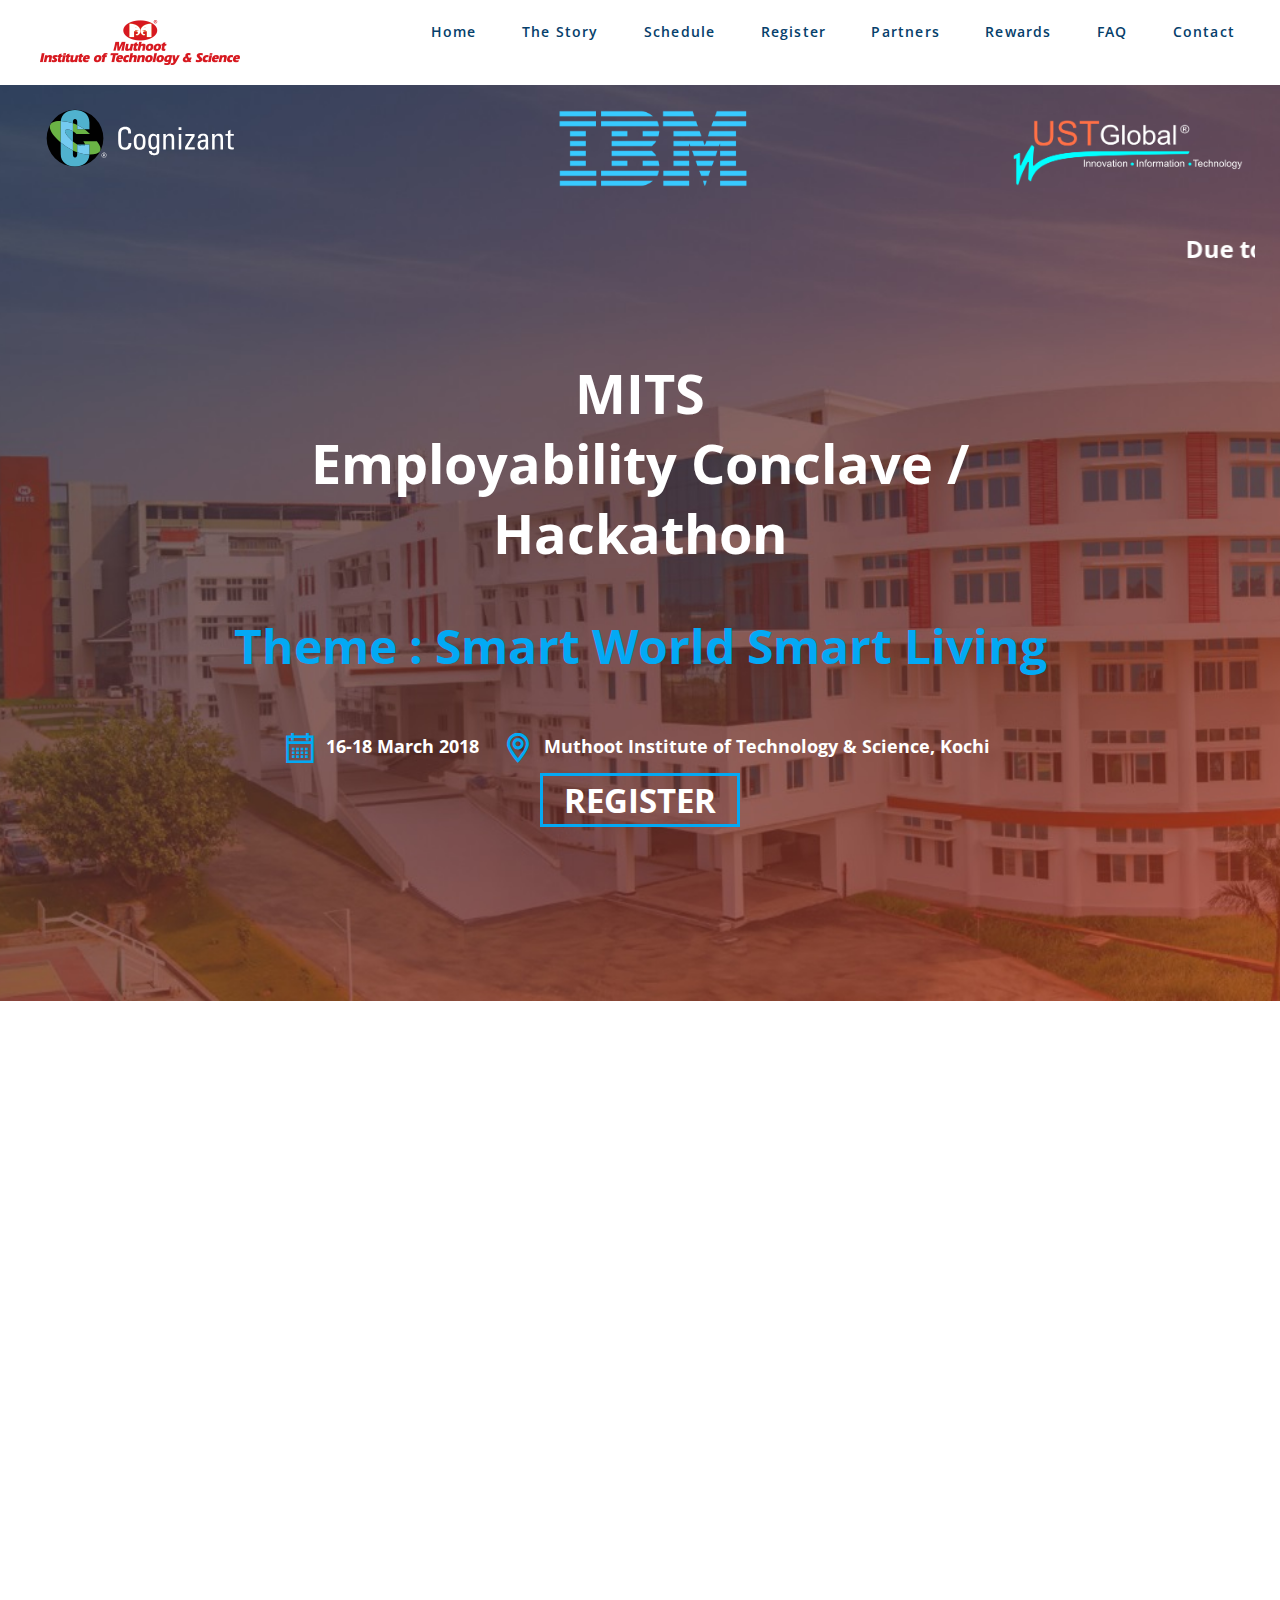
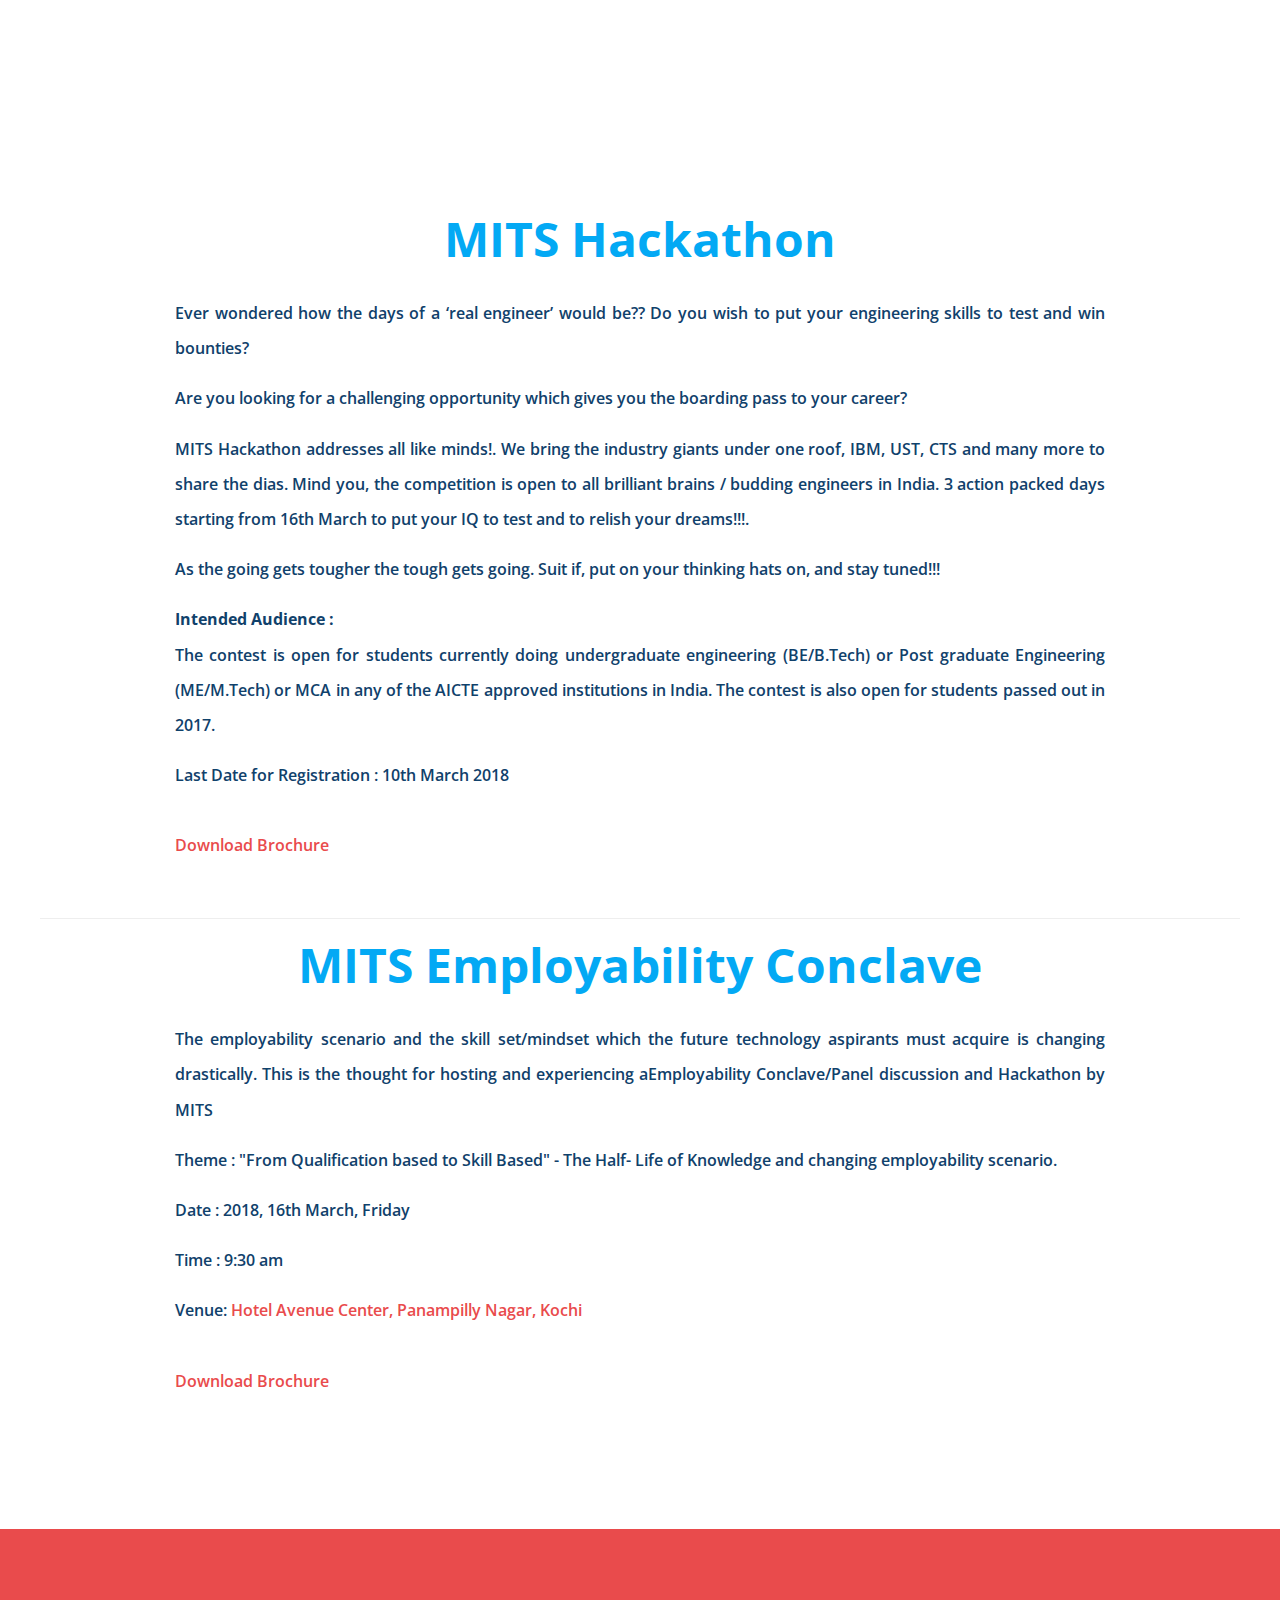
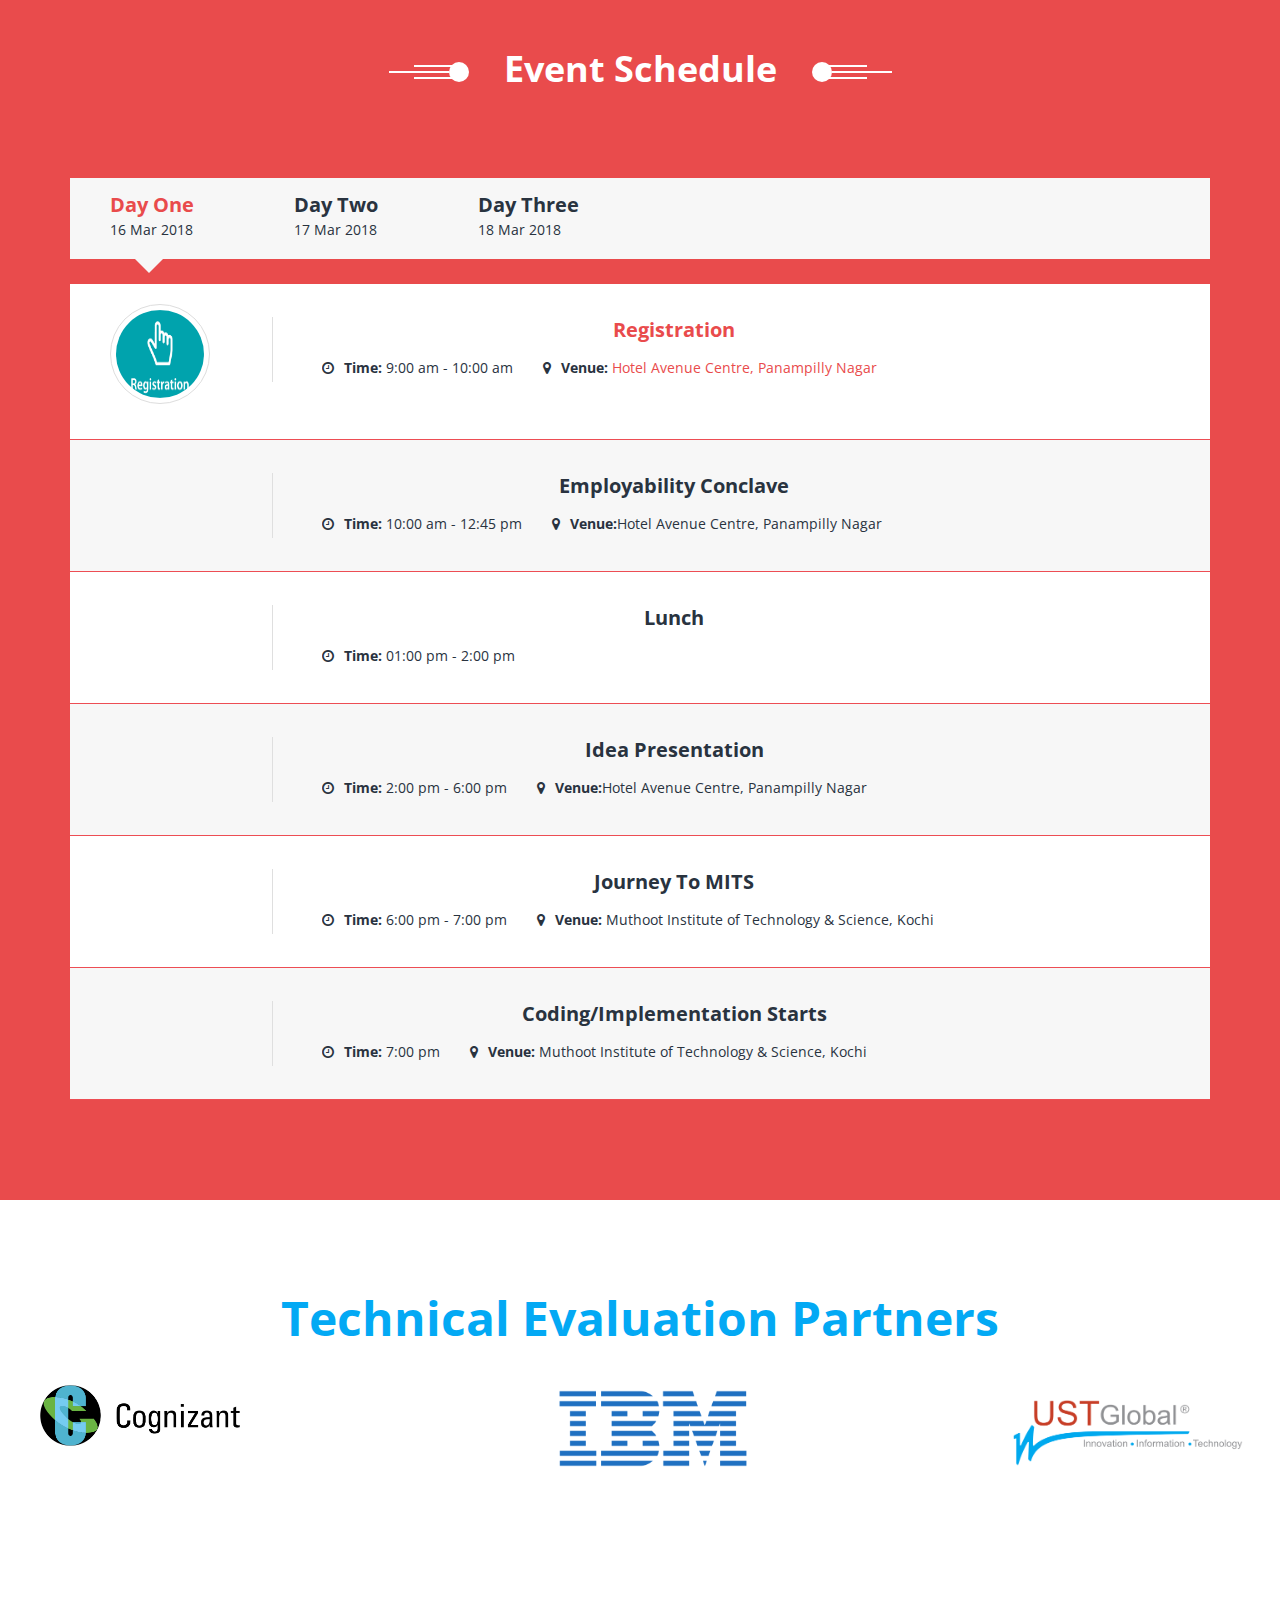
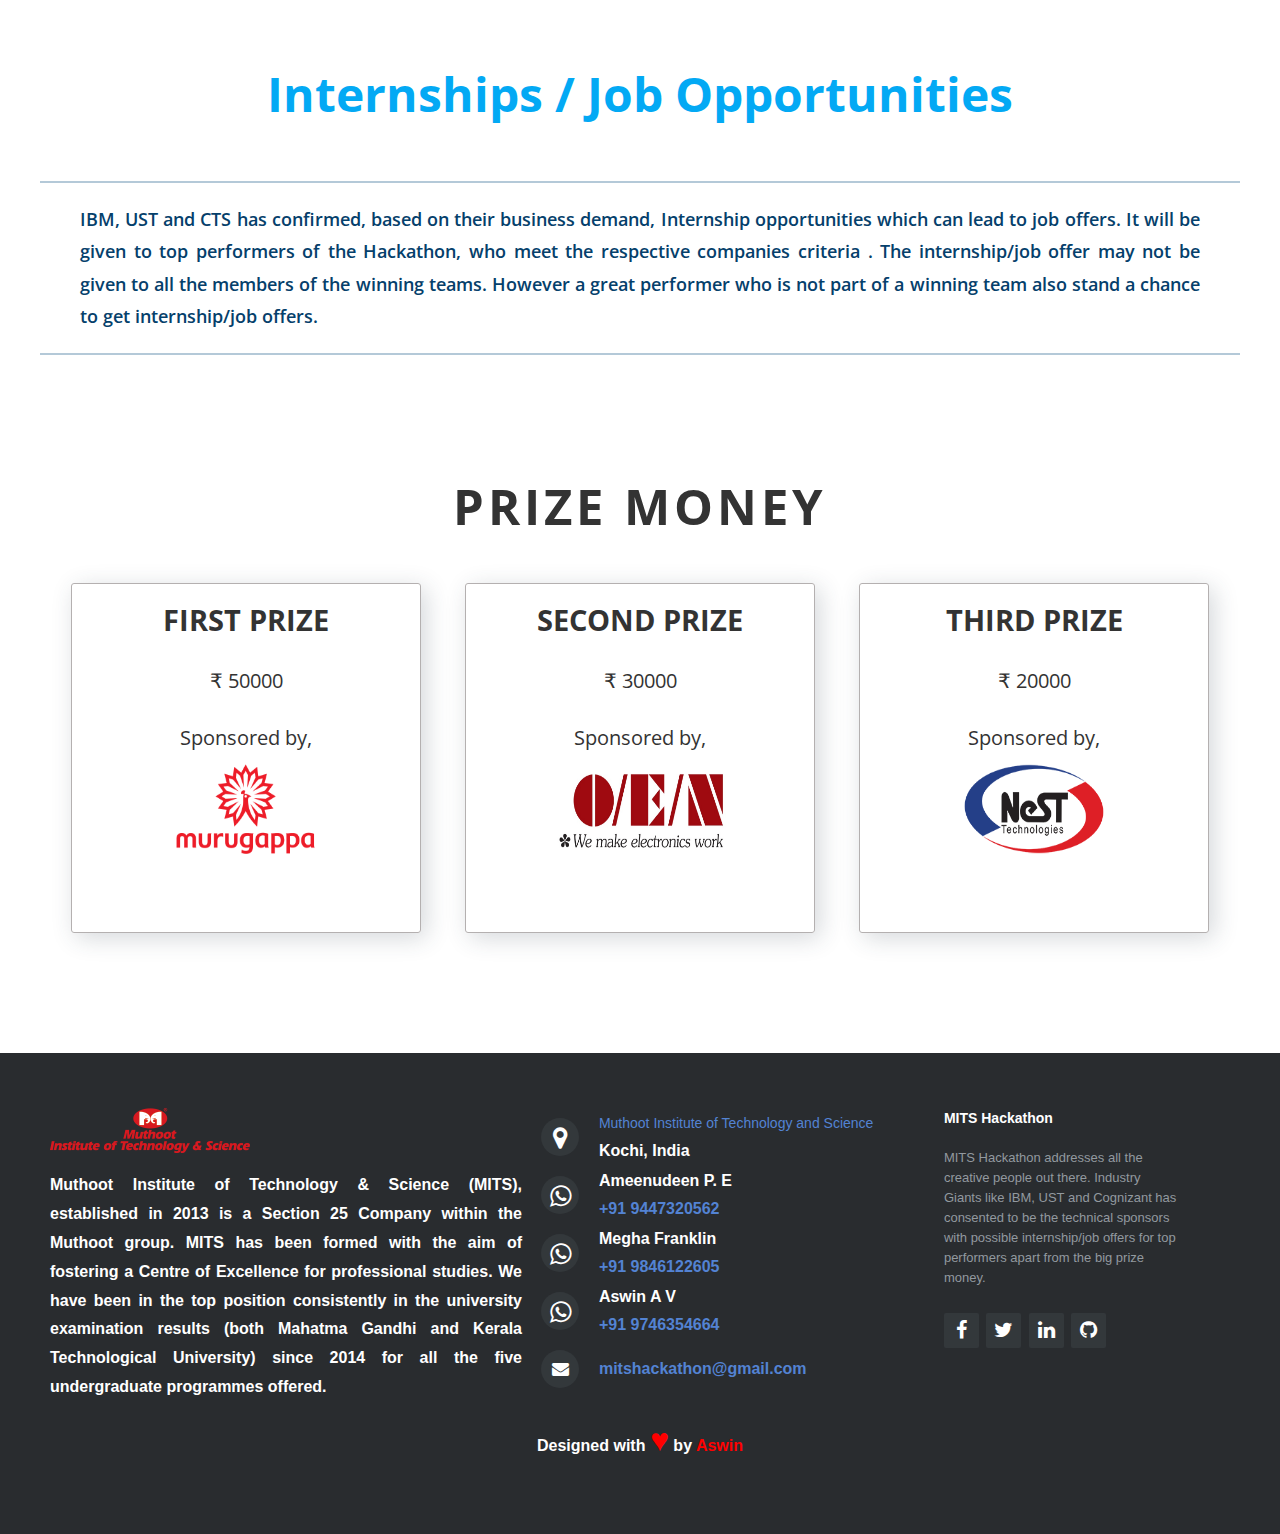
==== commit 2cb8d35a: "scrolling" ====
--- a/index.html
+++ b/index.html
@@ -74,6 +74,11 @@
          <img src="images/ust.png" style="width:250px; height=250px; margin-top:20px; margin-left:40px;  filter: brightness(180%);"/>
          </div>
          </div>
+		 <br/>
+		 <div class="row">
+		 		 <marquee behavior="scroll" direction="left"><h3 style="color:#fff;">Due to increased number of requests,last date has been extended to Saturday(March 10)</h3></marquee>
+
+		 </div>
 		 
 		
 		
@@ -102,7 +107,7 @@
 		</div><!-- .container-fluid --> 
 	</div><!-- .banner -->
 	<div class='embed-container'>
-	<iframe src='https://www.youtube.com/embed/LHwUyI517UE?autoplay=1' frameborder='0' allowfullscreen></iframe></div>
+	<iframe src='https://www.youtube.com/embed/LHwUyI517UE?autoplay=1&rel=0' frameborder='0' allowfullscreen></iframe></div>
 	
 	
 	<div class="padded-section about" id="about">
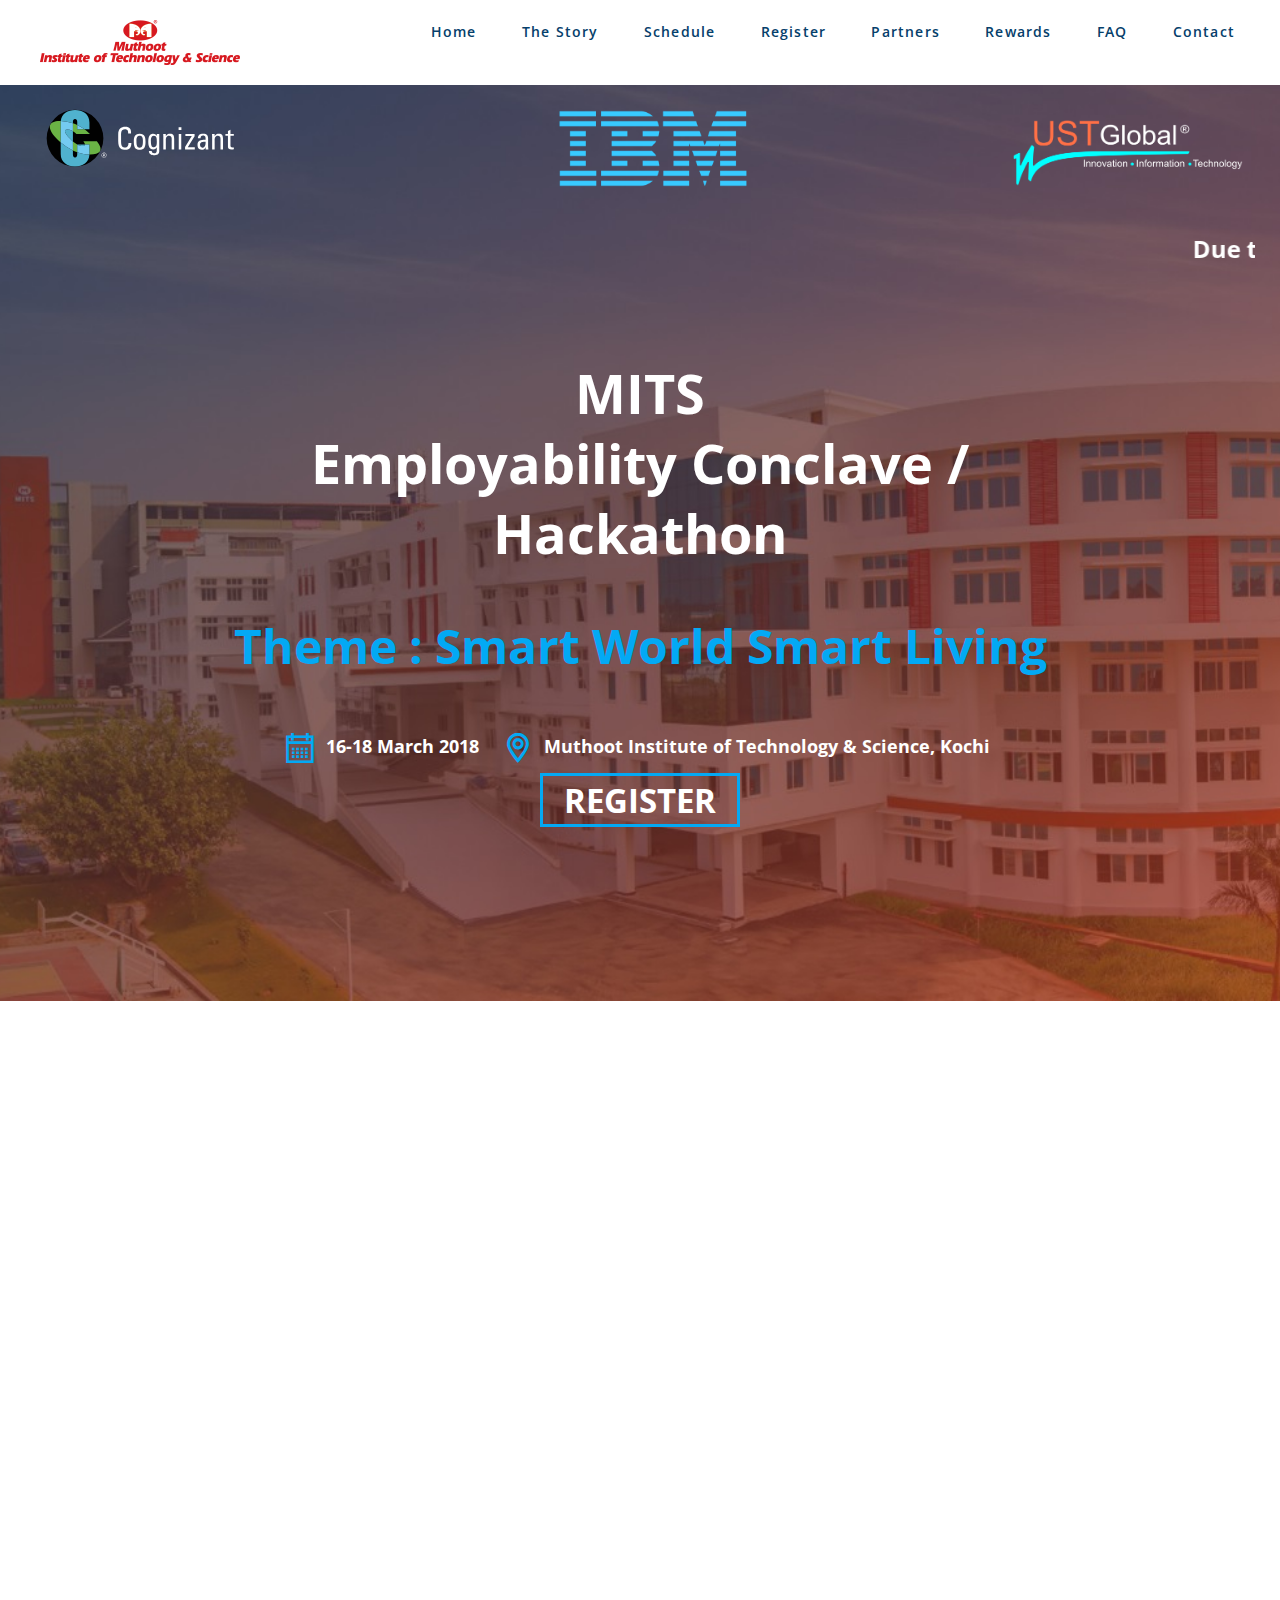
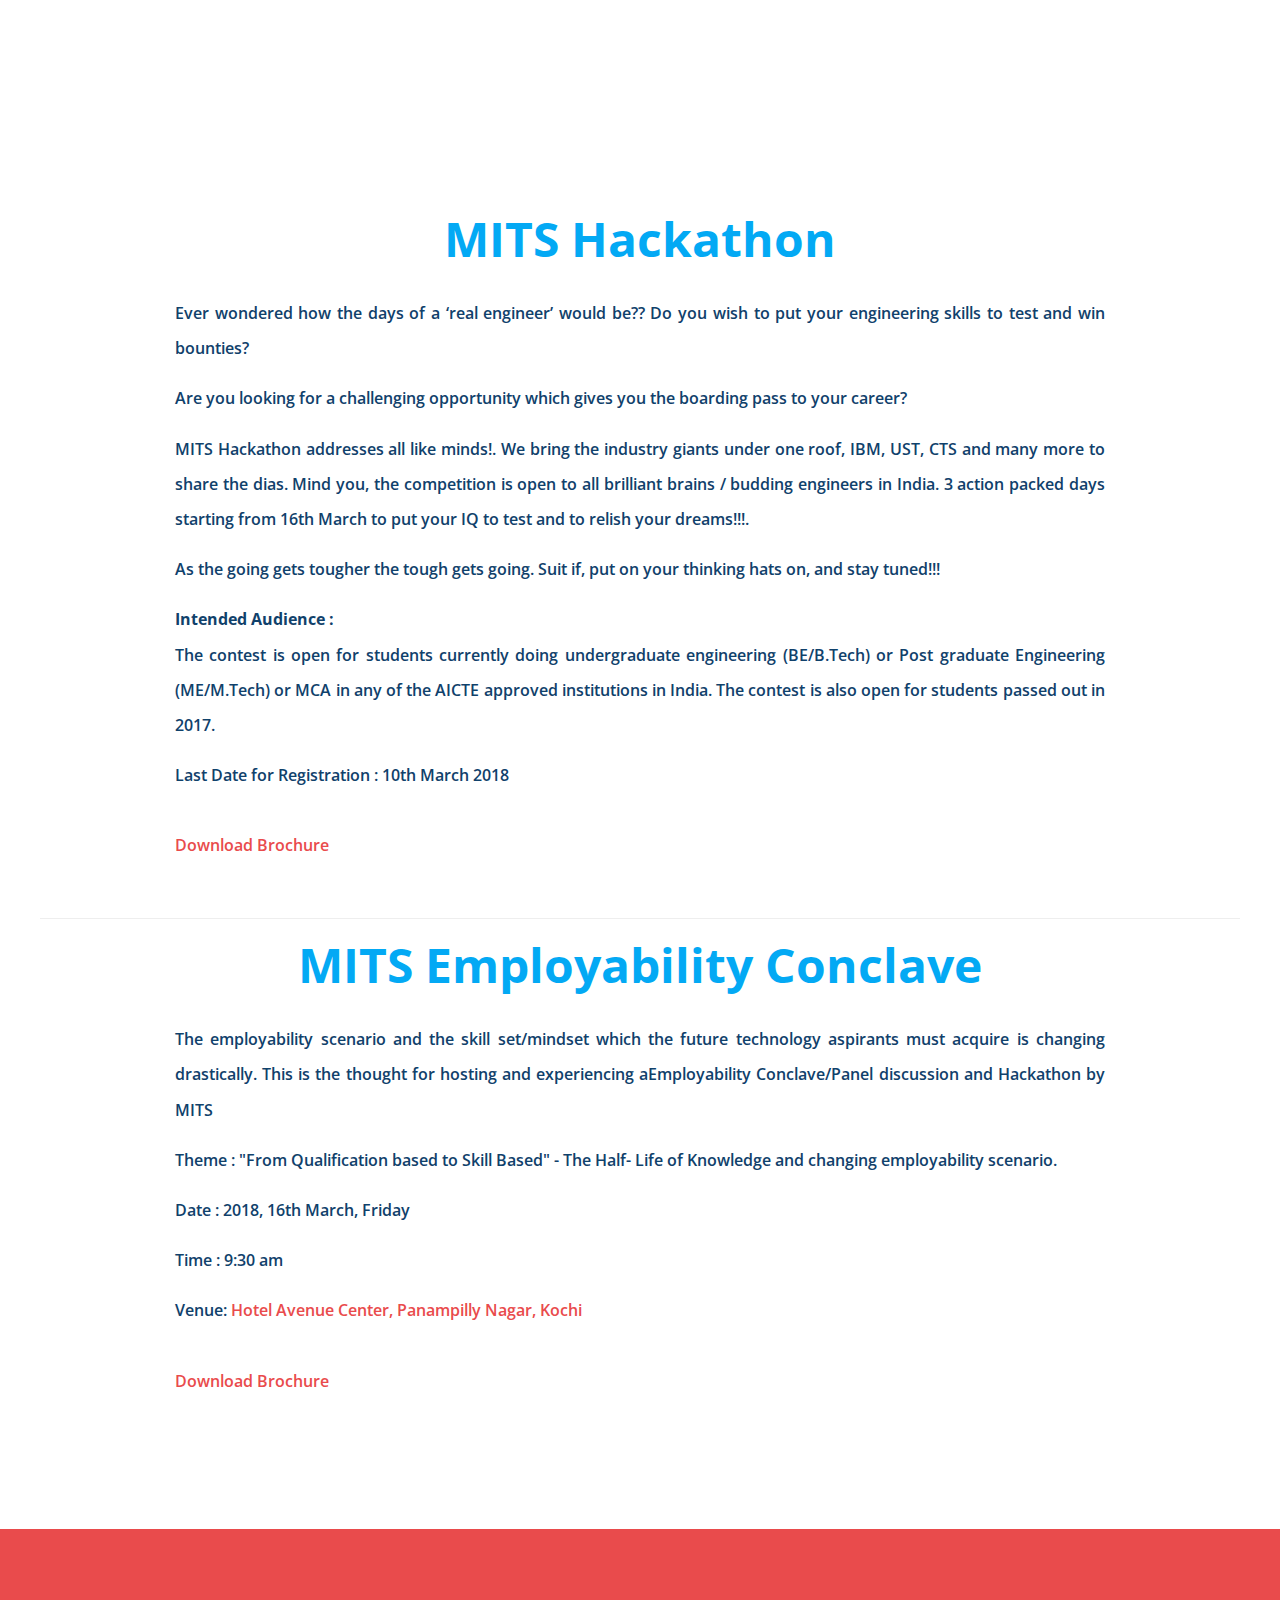
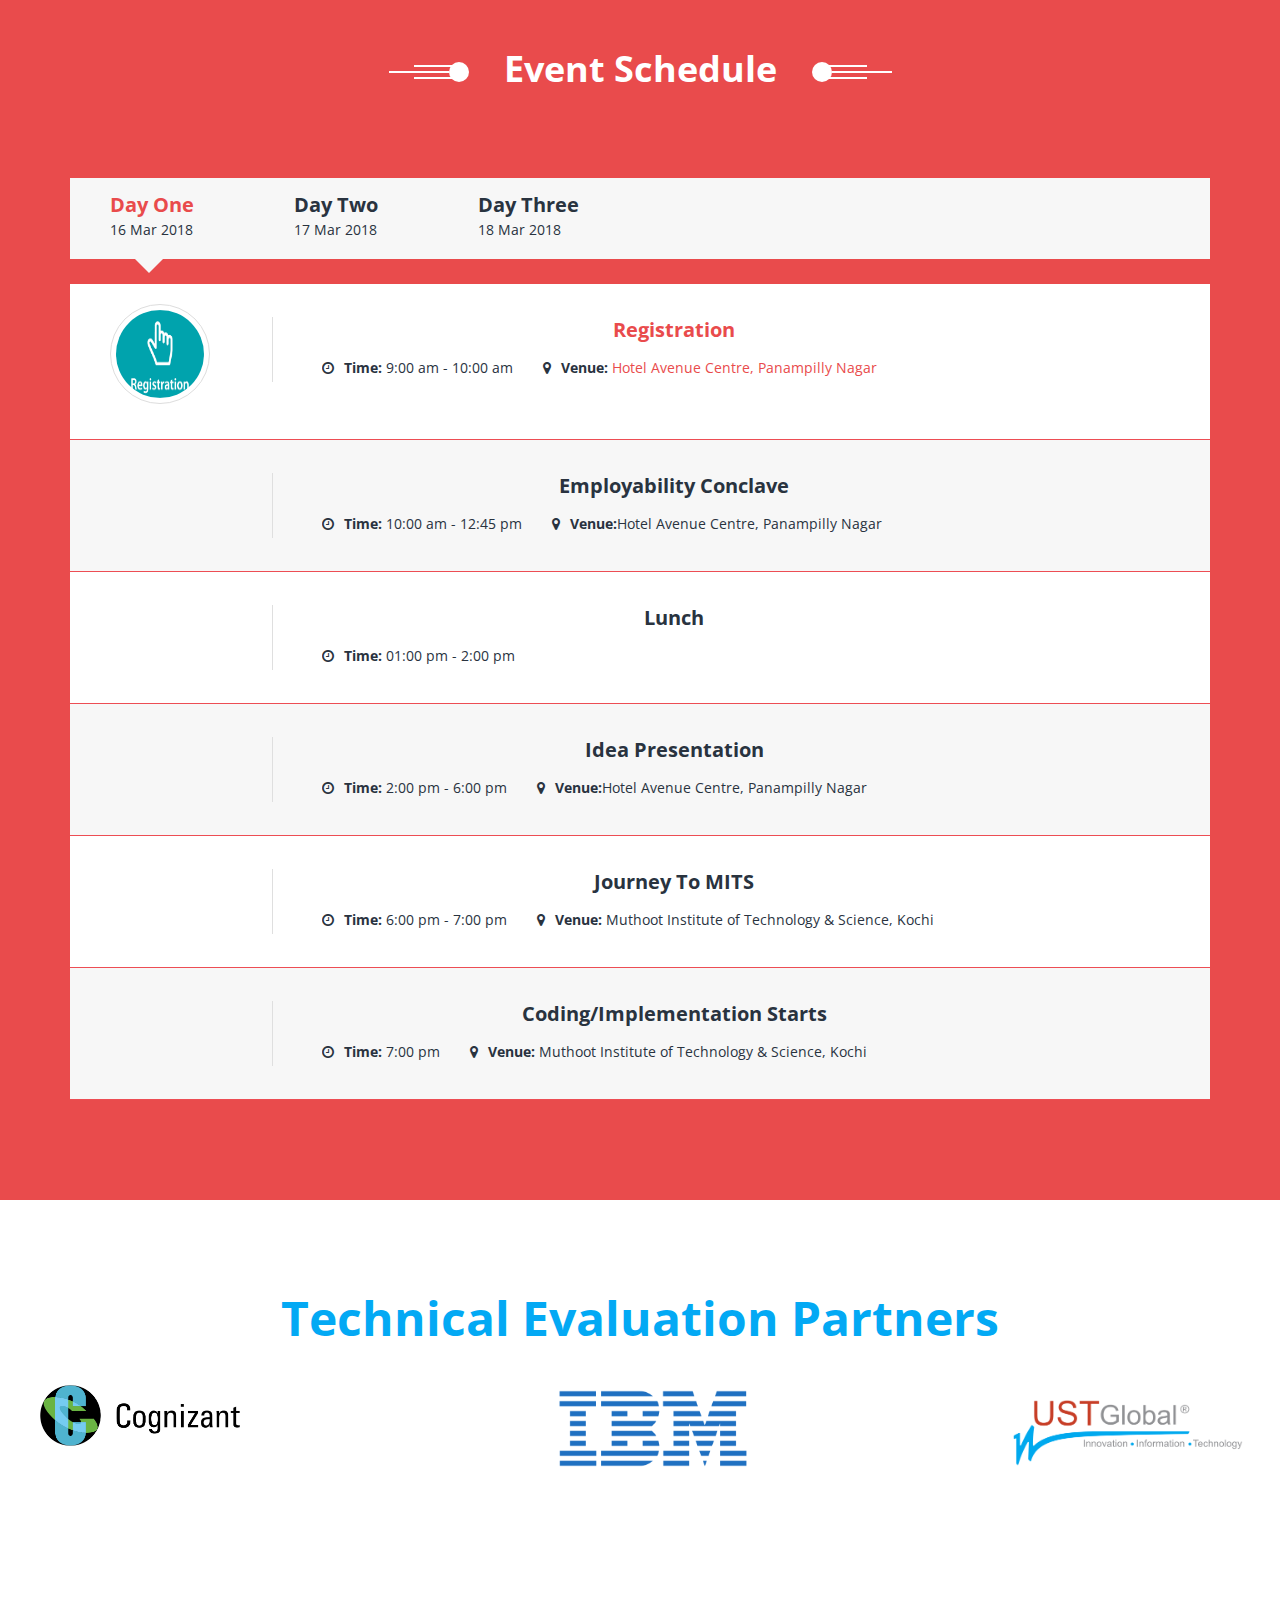
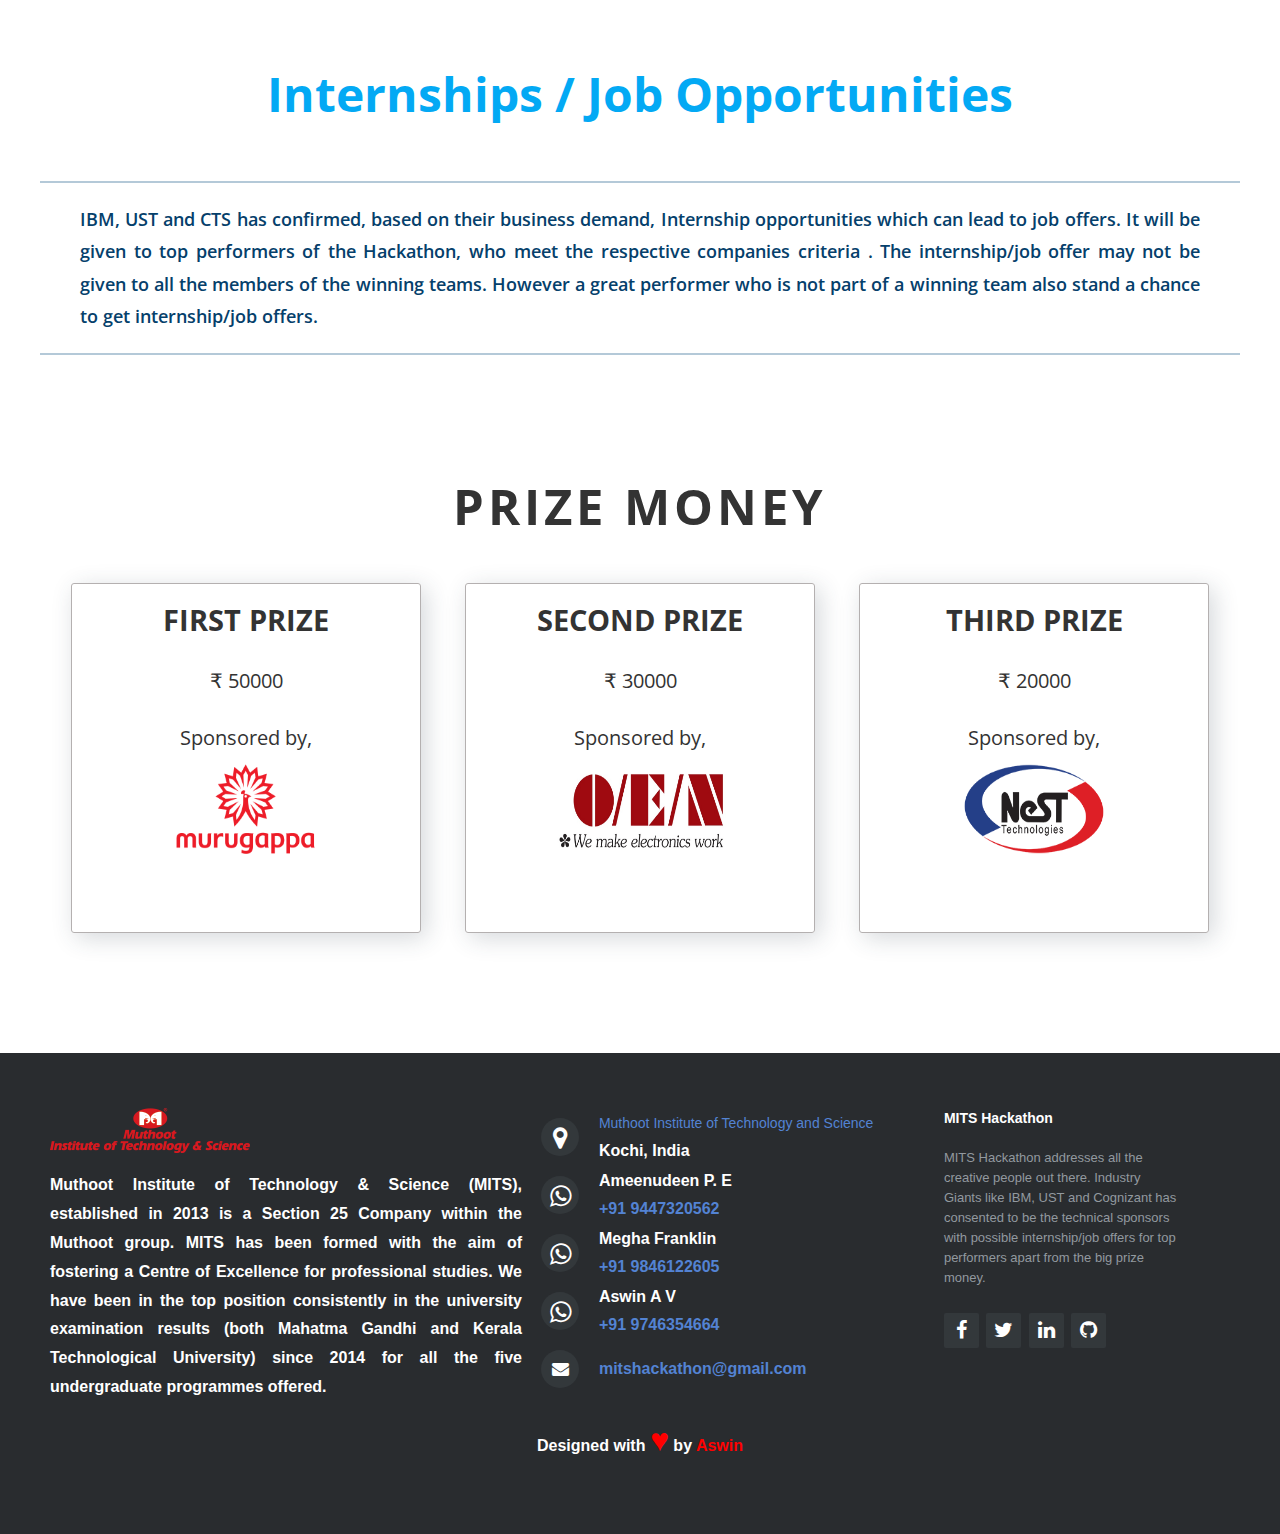
==== commit 9625d518: "Update index.html" ====
--- a/index.html
+++ b/index.html
@@ -107,7 +107,7 @@
 		</div><!-- .container-fluid --> 
 	</div><!-- .banner -->
 	<div class='embed-container'>
-	<iframe src='https://www.youtube.com/embed/LHwUyI517UE?autoplay=1&rel=0' frameborder='0' allowfullscreen></iframe></div>
+	<iframe src='https://www.youtube.com/embed/7_3Iwe0iUrk?autoplay=1&rel=0' frameborder='0' allowfullscreen></iframe></div>
 	
 	
 	<div class="padded-section about" id="about">
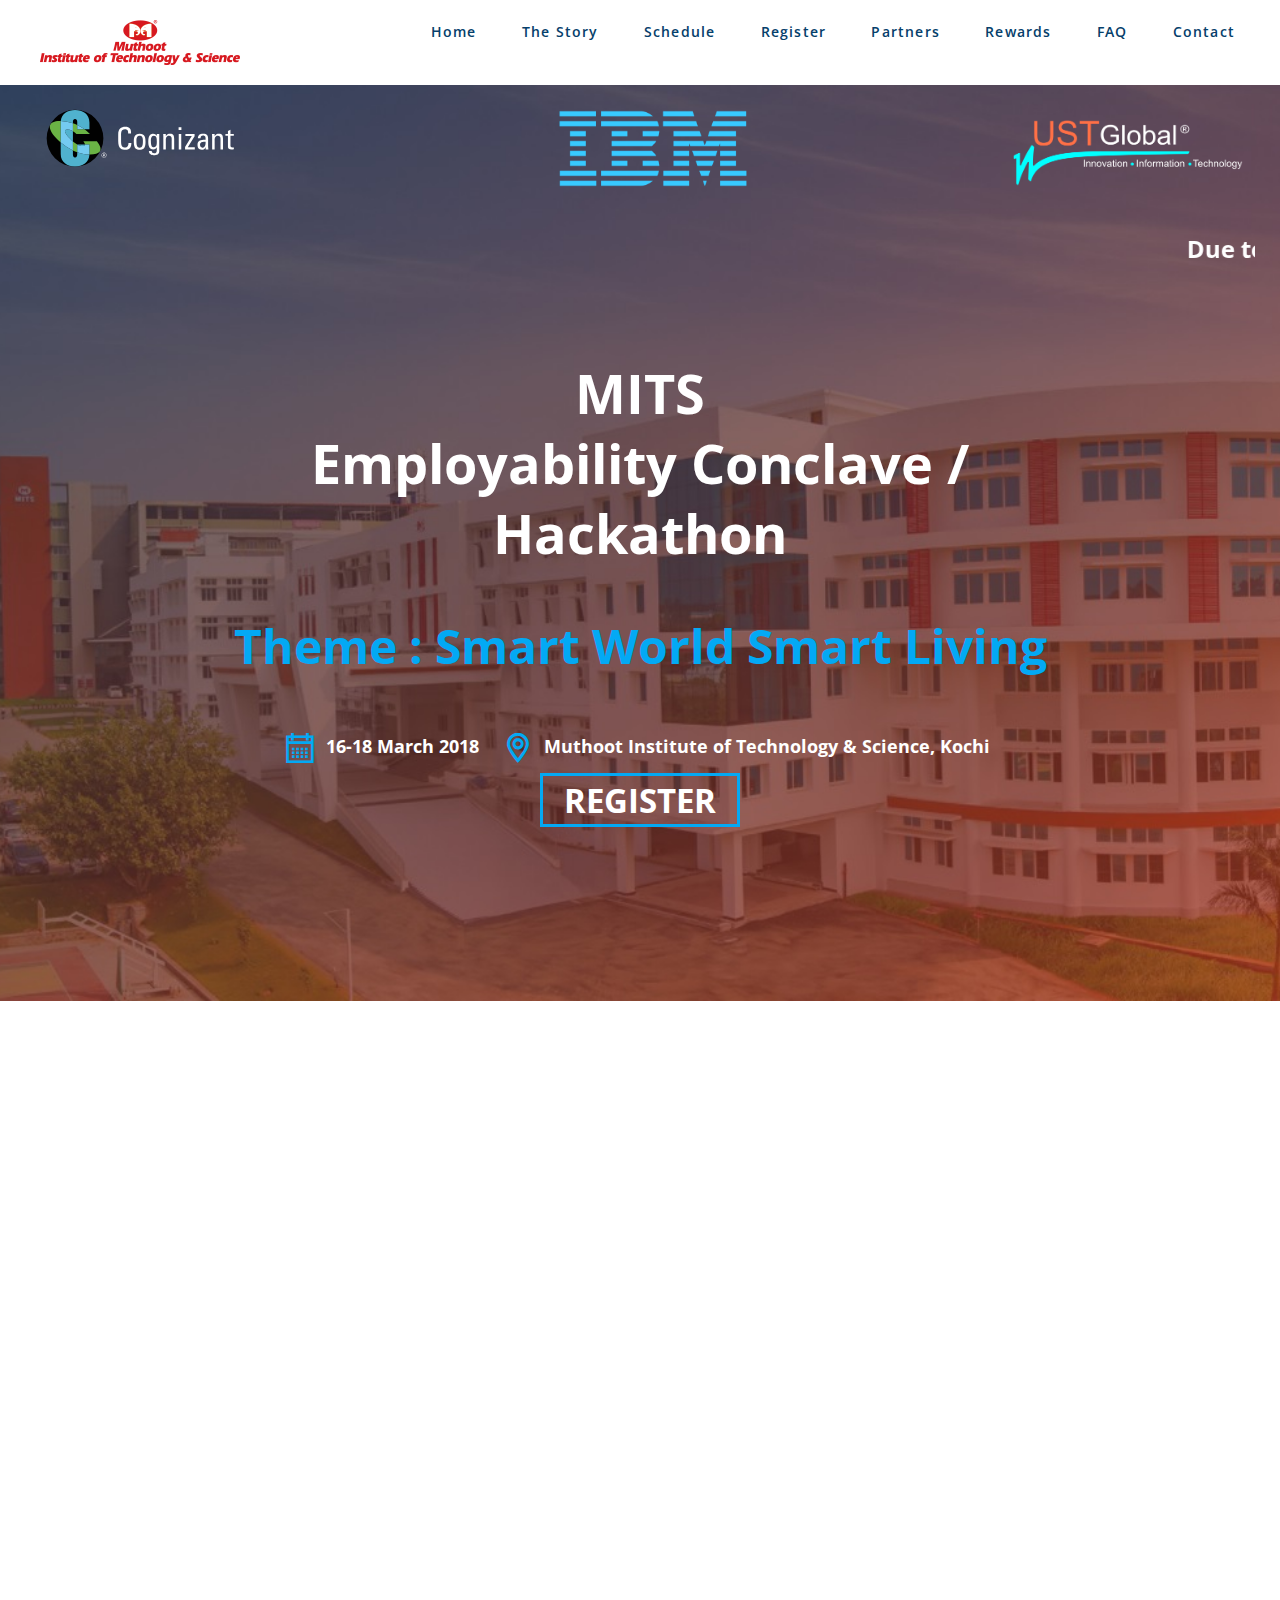
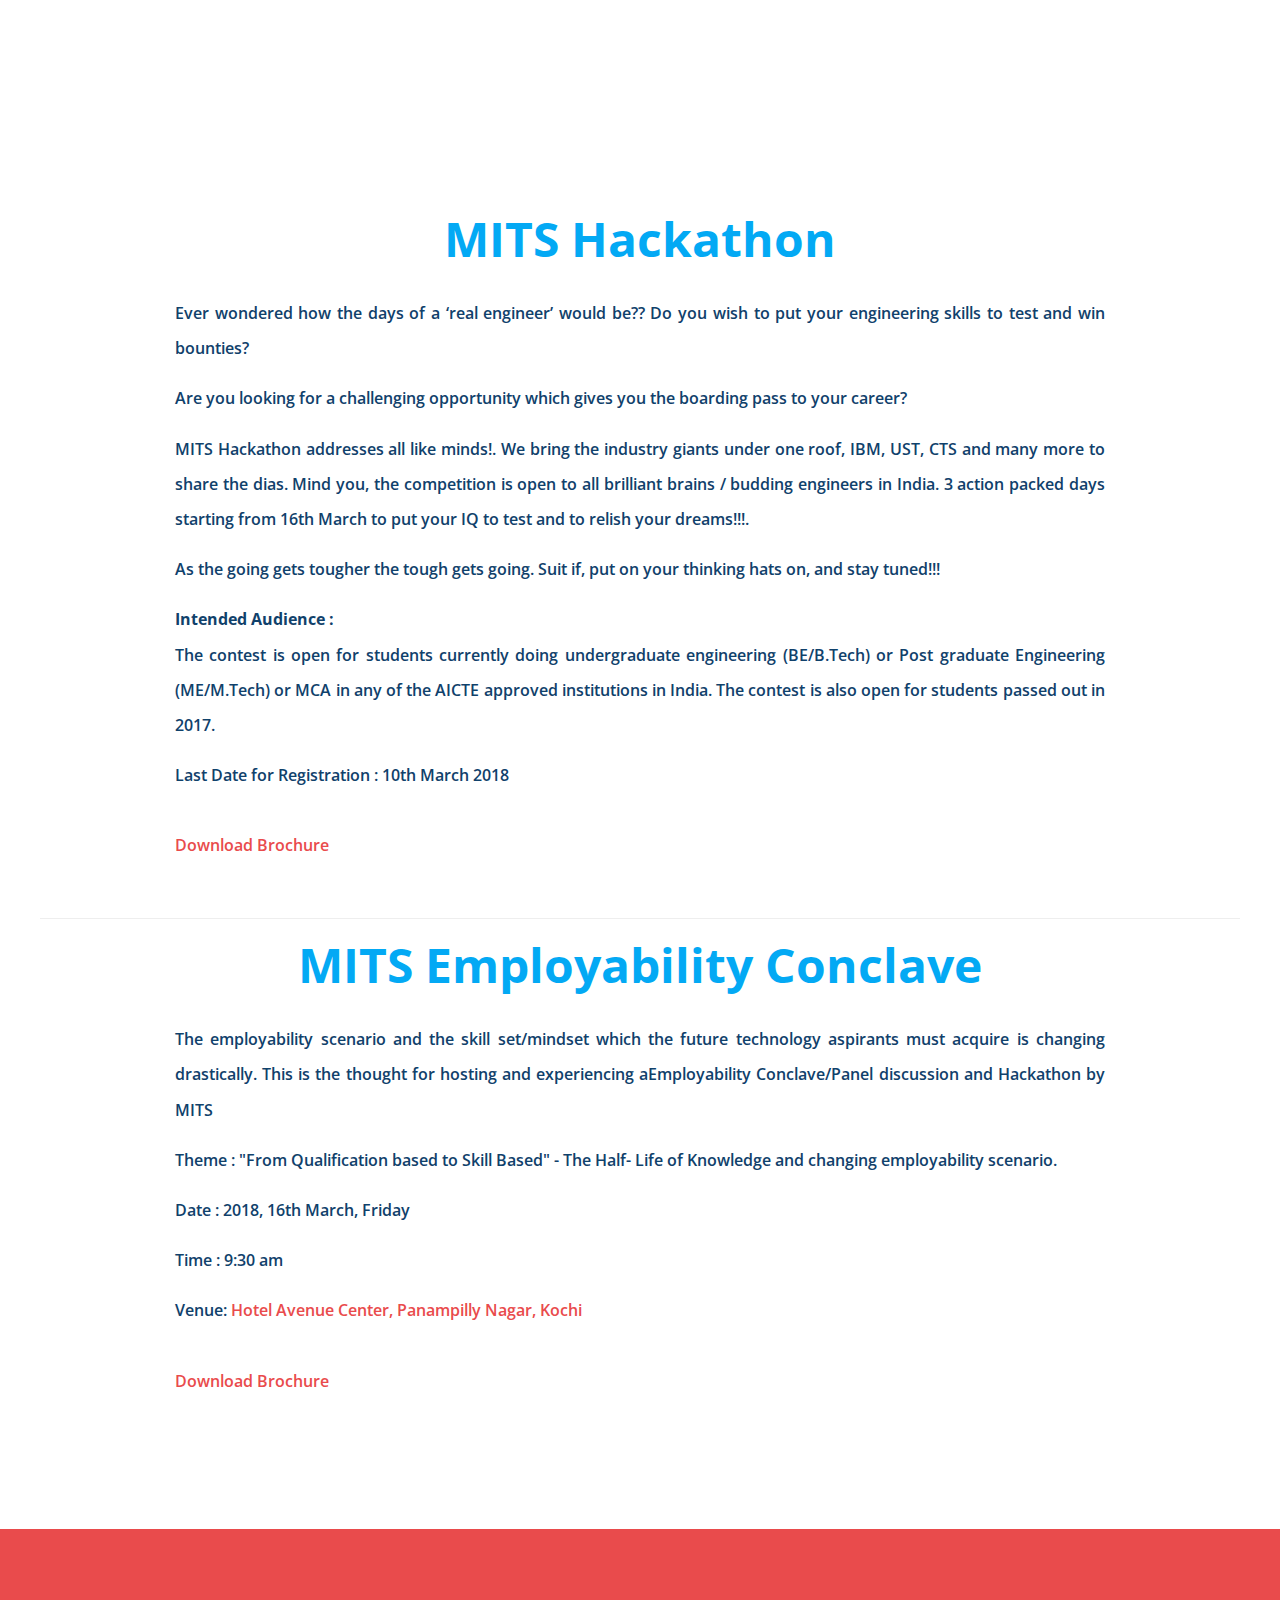
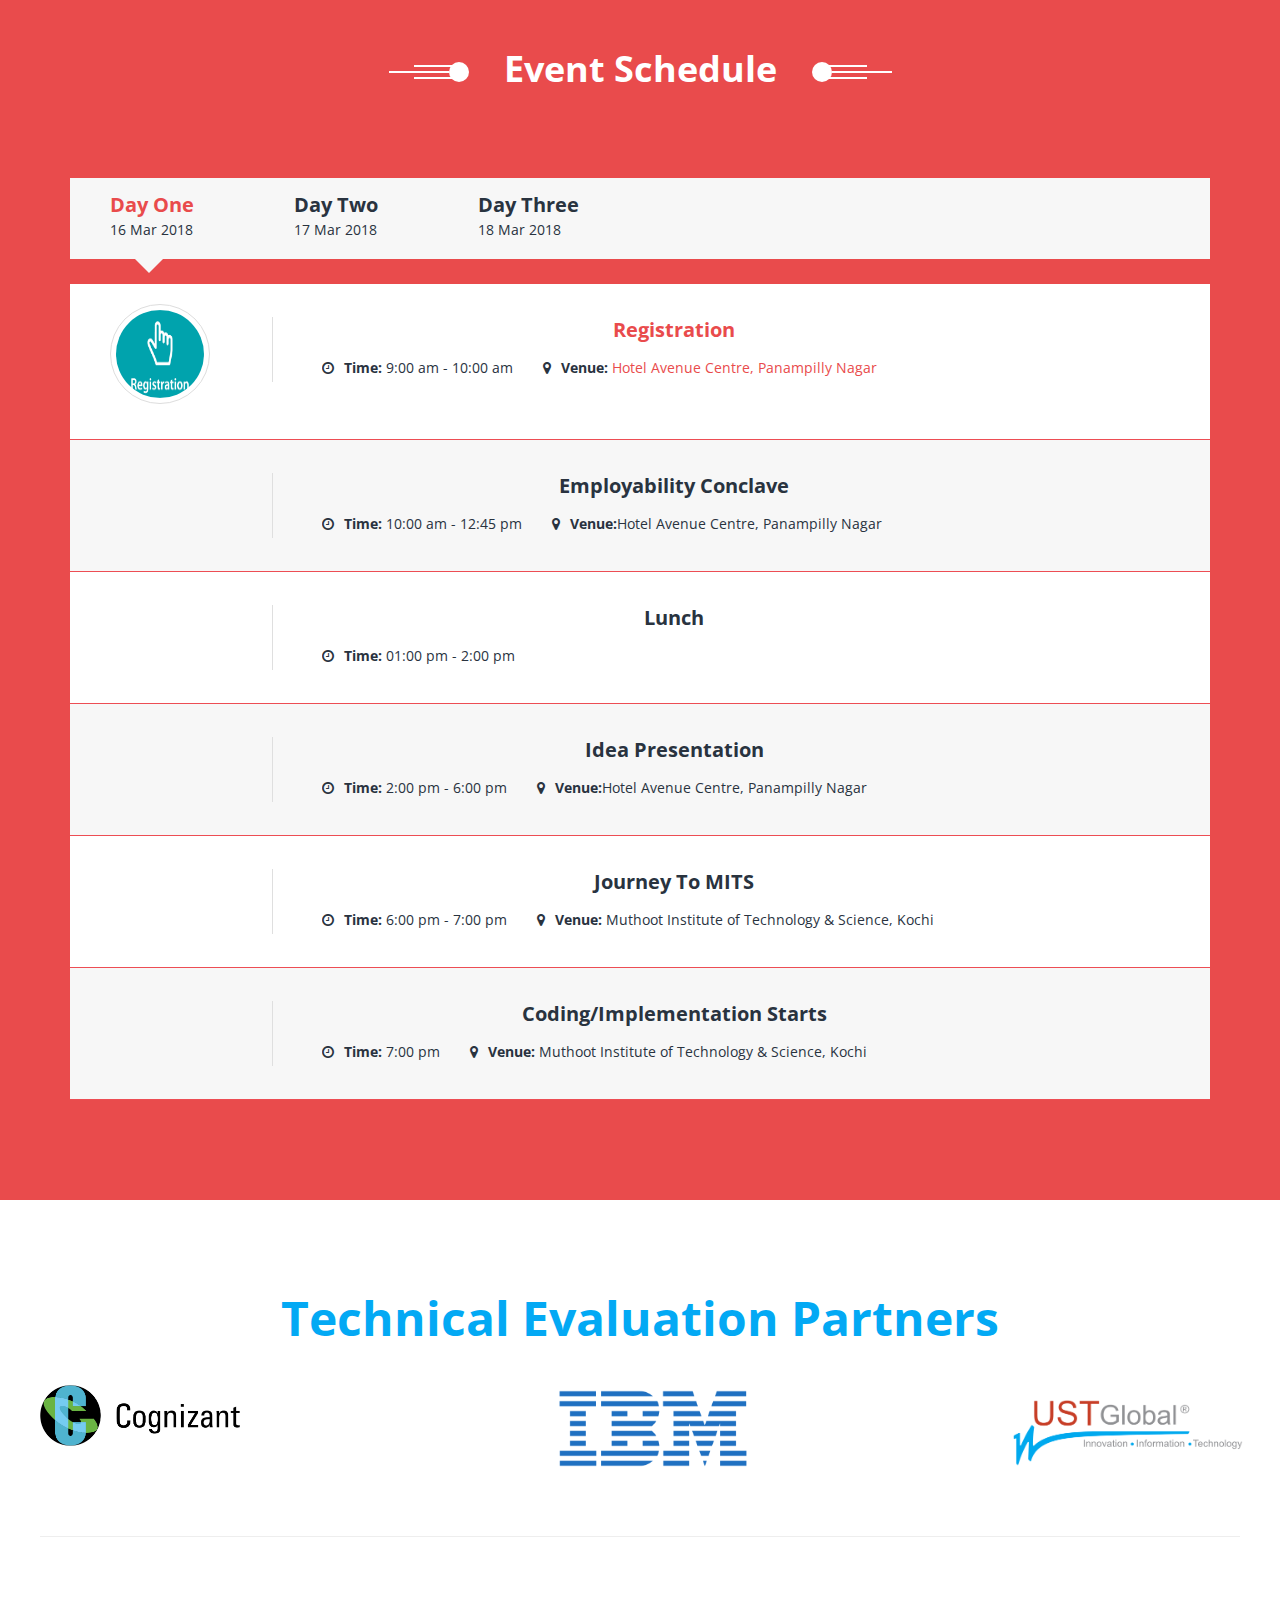
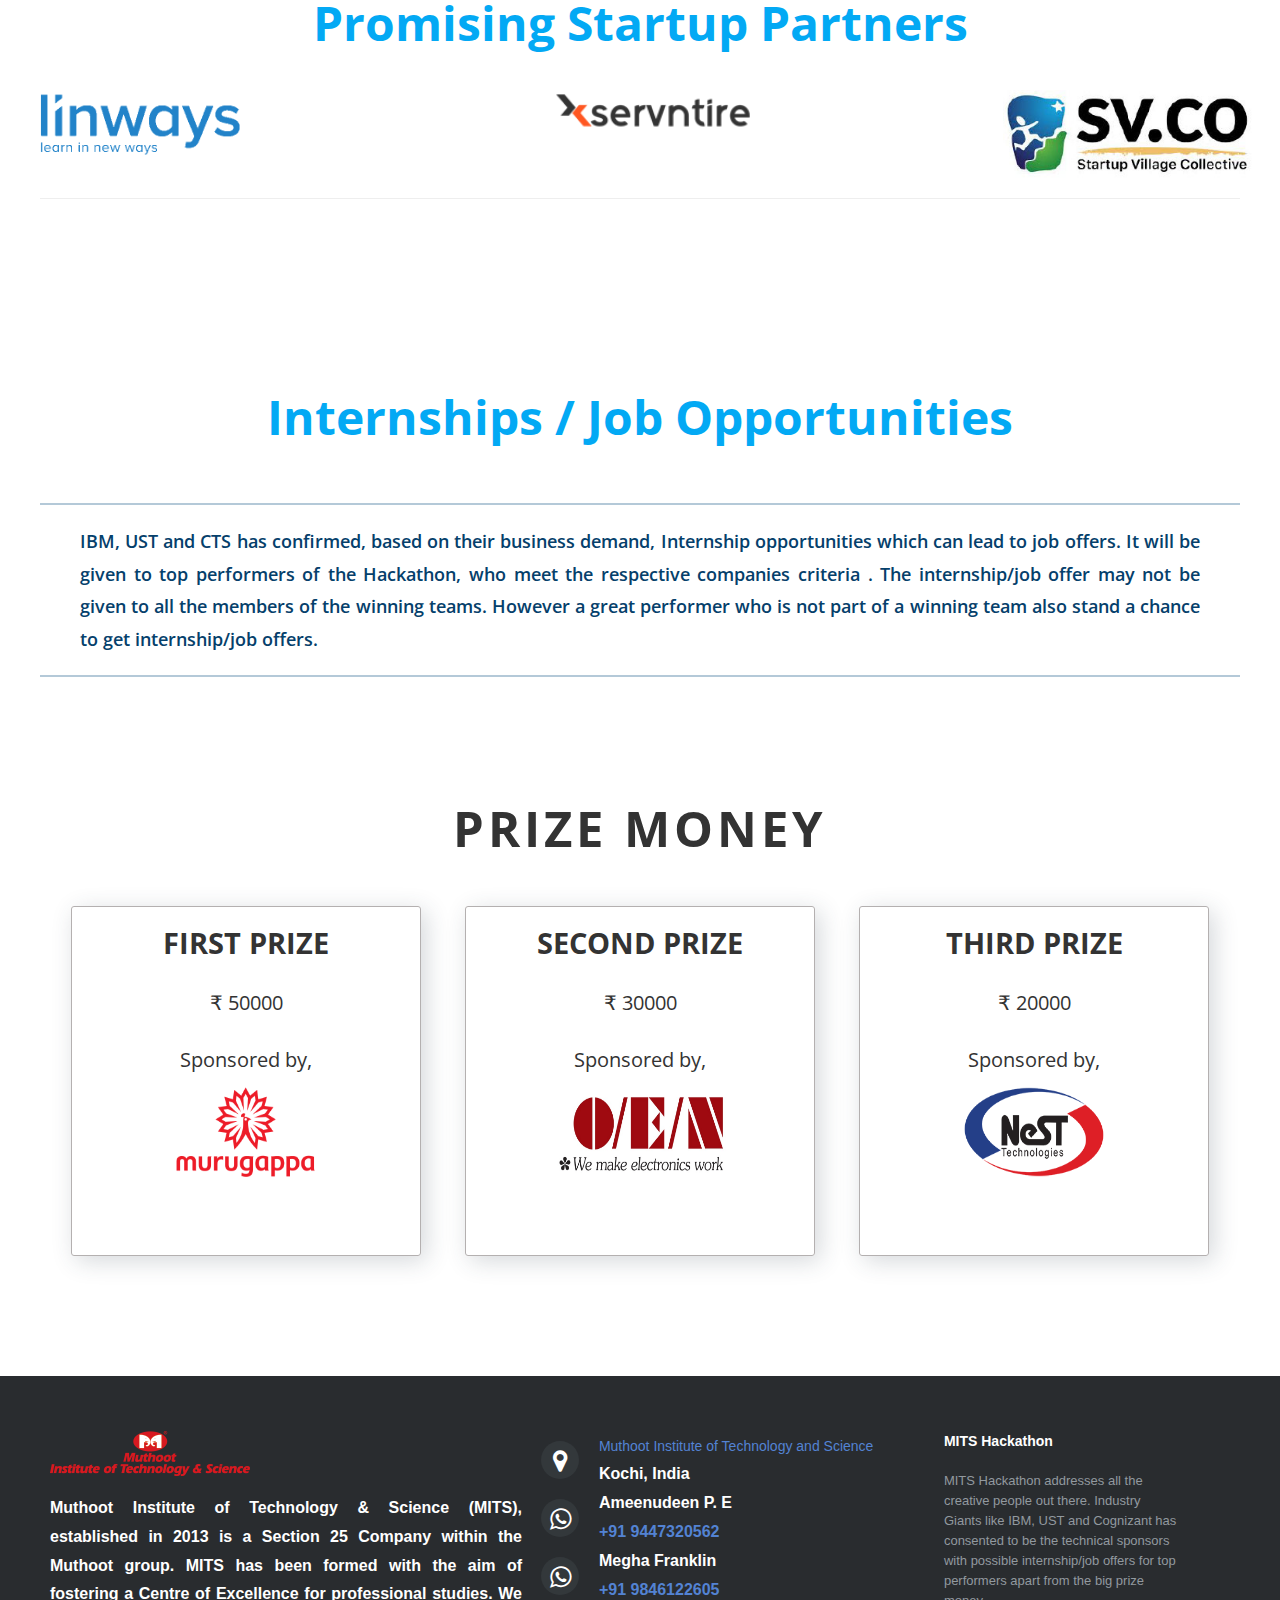
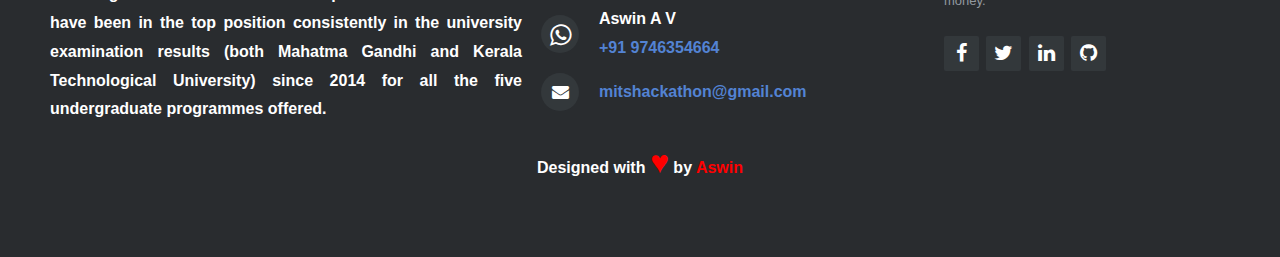
==== commit c4d215b7: "startup" ====
--- a/index.html
+++ b/index.html
@@ -417,17 +417,22 @@
          <img src="images/ust.png" style="width:250px; height=250px; margin-top:20px; margin-left:40px;"/>
          </div>
          </div>
-		 <br/>
-	<!--	 <div class="row">
+		 <br/> <br/><hr/> <br/><br/>
+		 <h2>Promising Startup Partners </h2>
+		 <div class="row">
 		 <div class="col-xs-5 col-sm-5">
+		  <img src="images/linways.png" style="width:200px; height=200px; margin-top:20px;"/>
+
          </div>
         <div class="col-xs-4 col-sm-4">
          <img src="images/servntire.png" style="width:200px; height=200px; margin-top:20px;"/>
          </div>
 		  <div class="col-xs-3 col-sm-3">
-         </div>
-         </div>  -->
-			
+		           <img src="images/svco.jpg" style="width:250px; height=250px; margin-top:20px; margin-left:40px;"/>
+
+         </div>
+         </div>  
+			<hr/>
 		</div><!-- .container-fluid -->
 	</div><!-- .padded-section -->
 	<div class="padded-section" id="prizes">
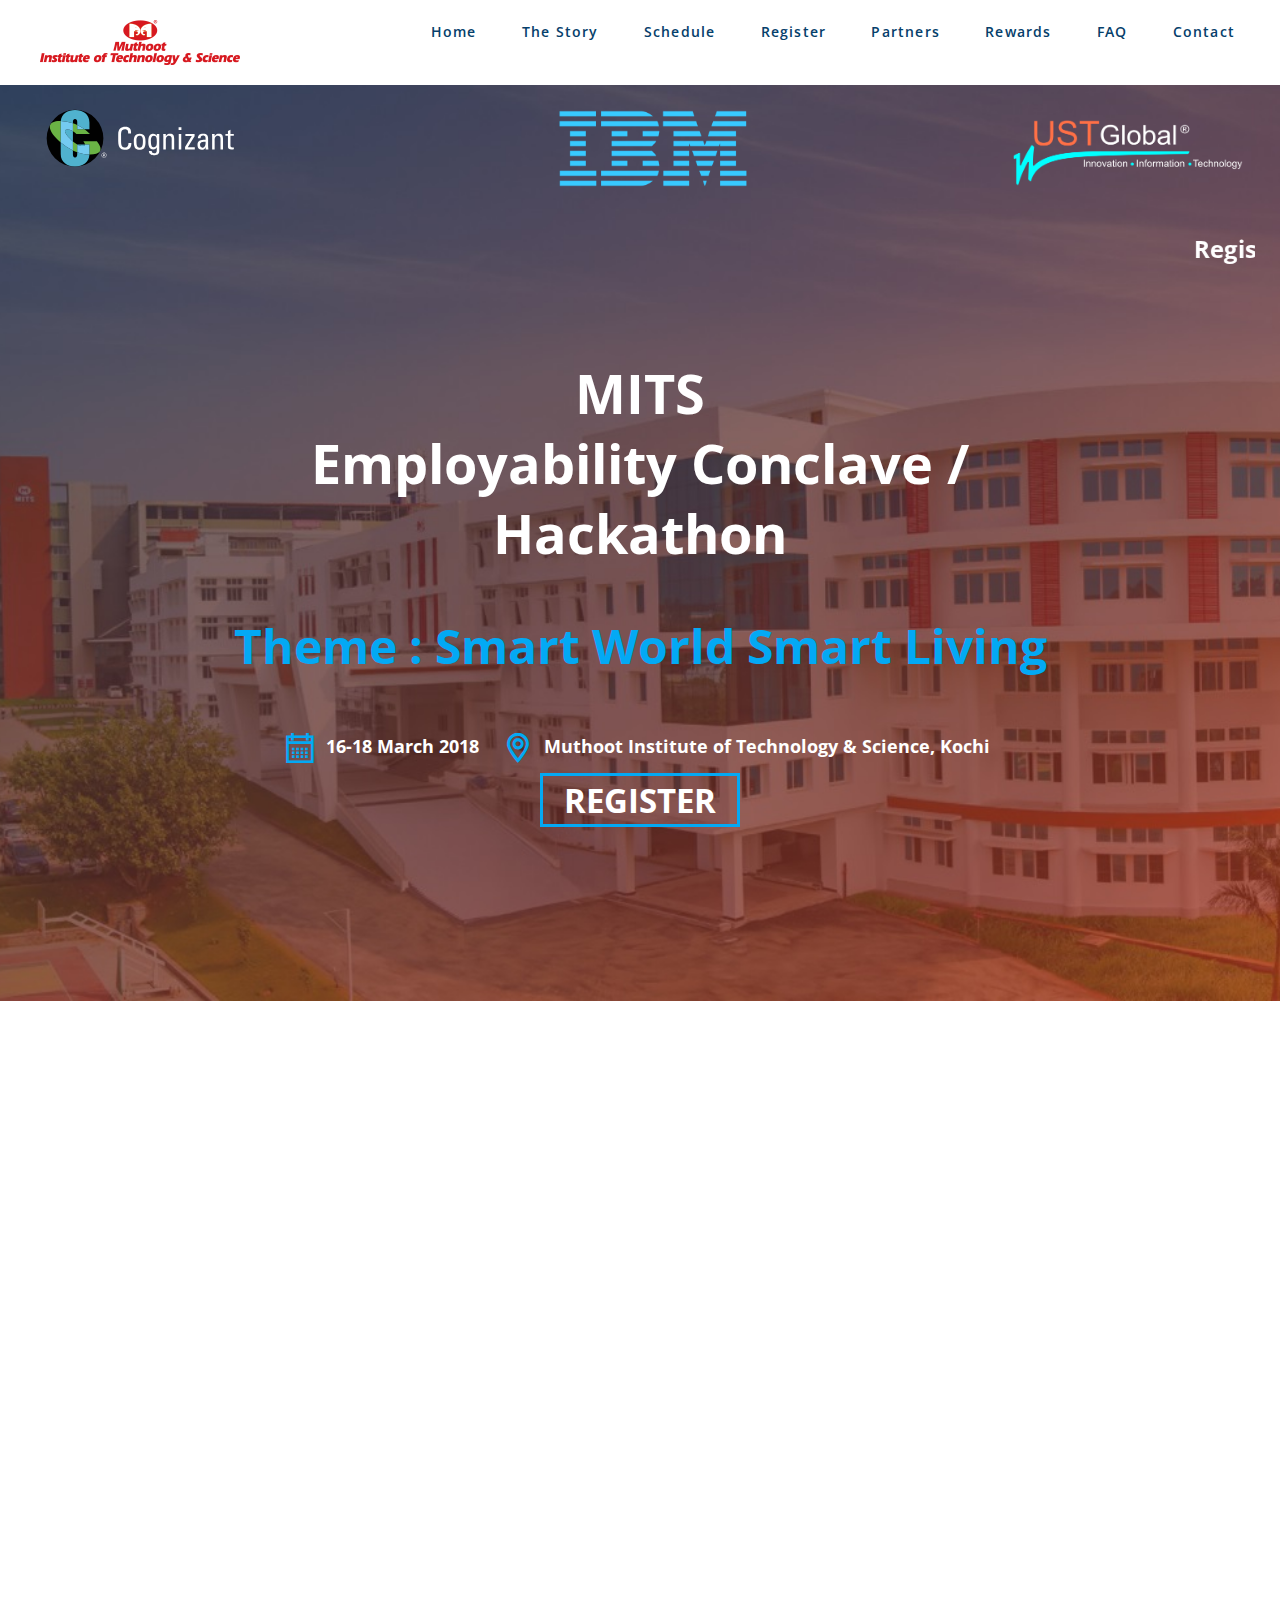
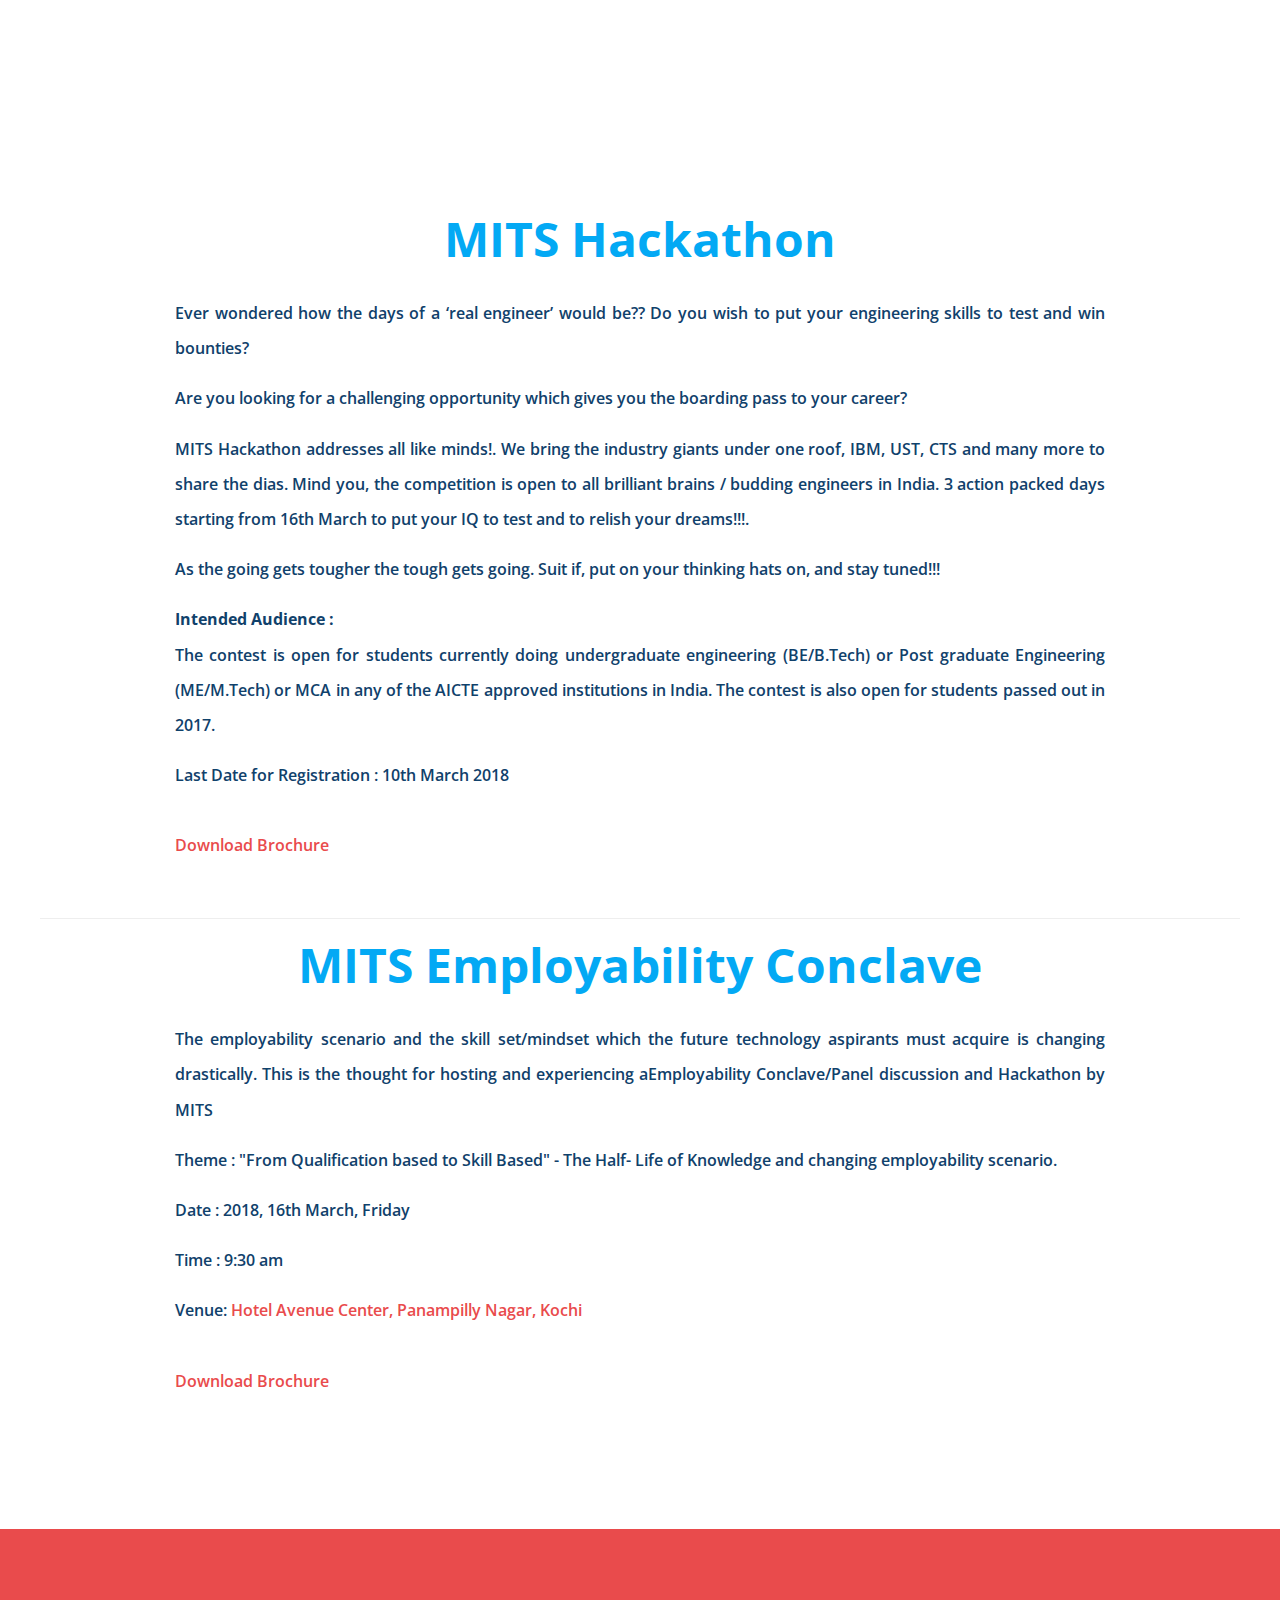
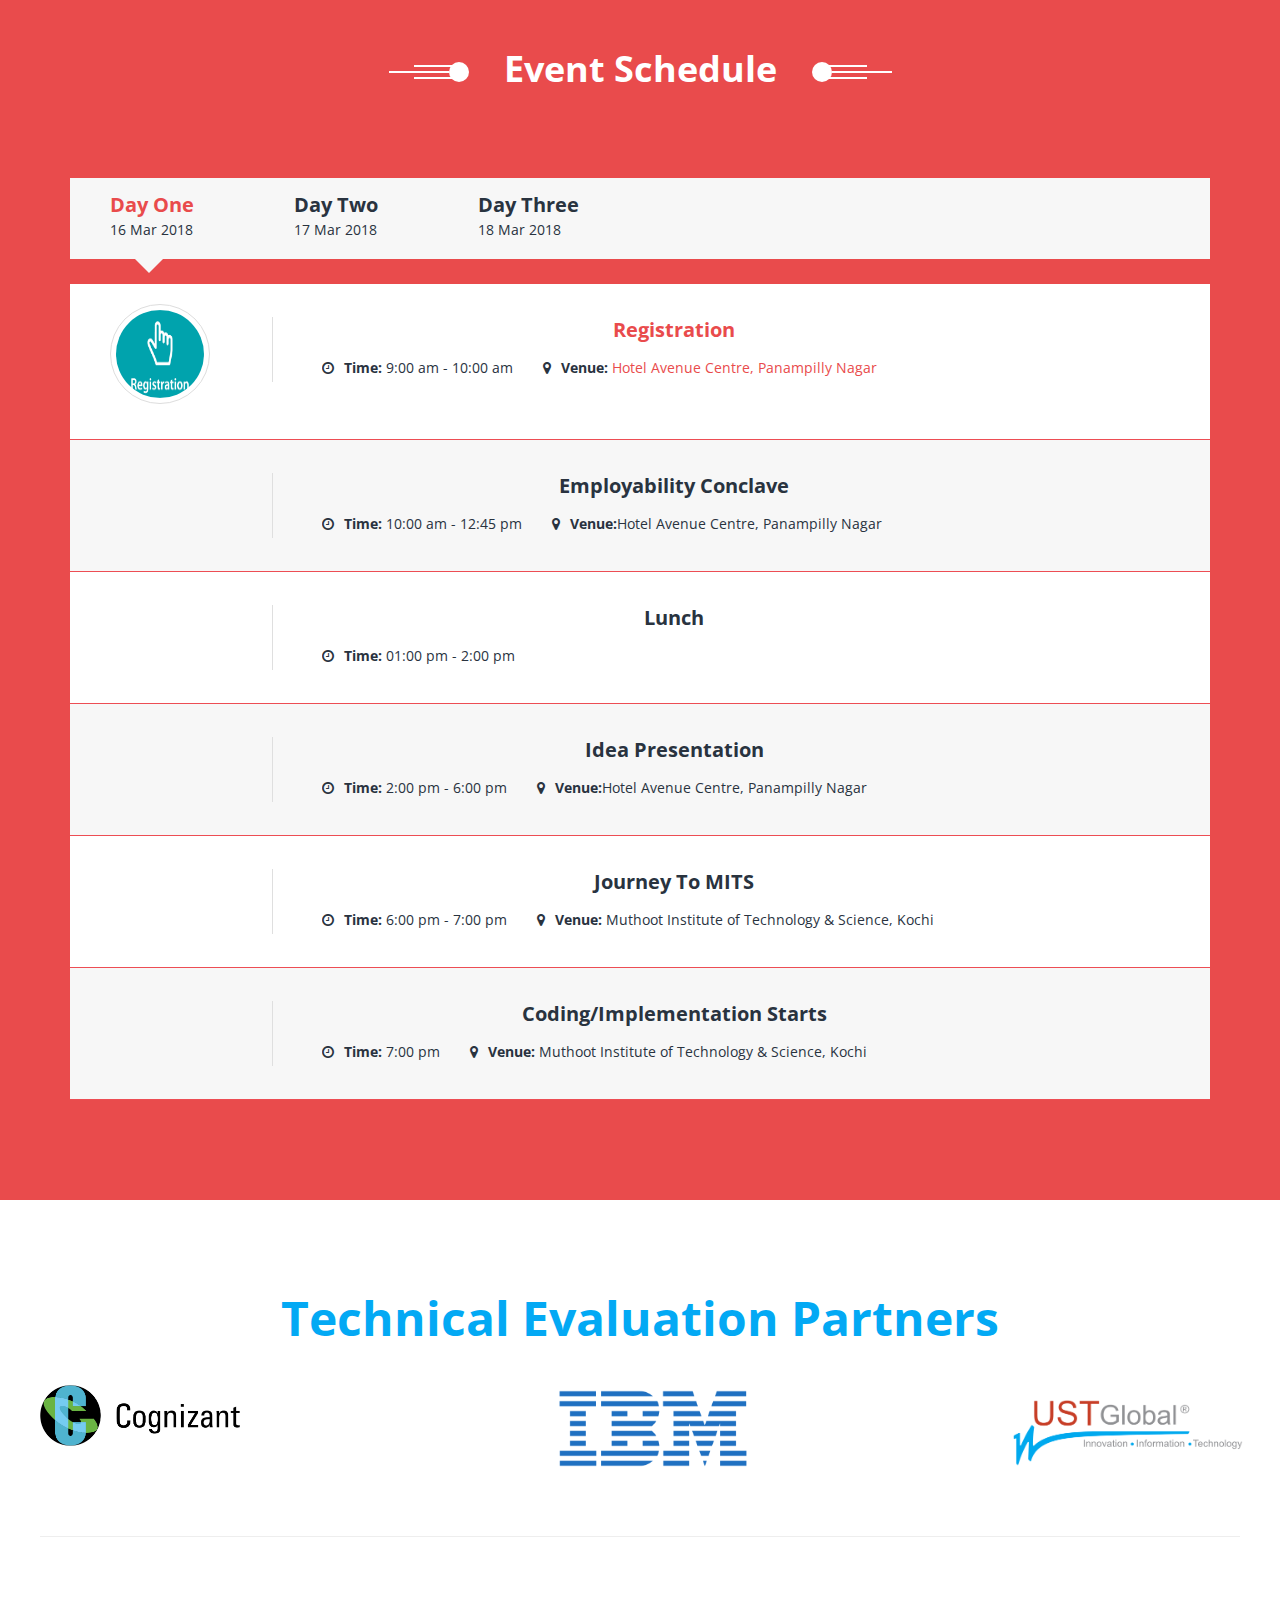
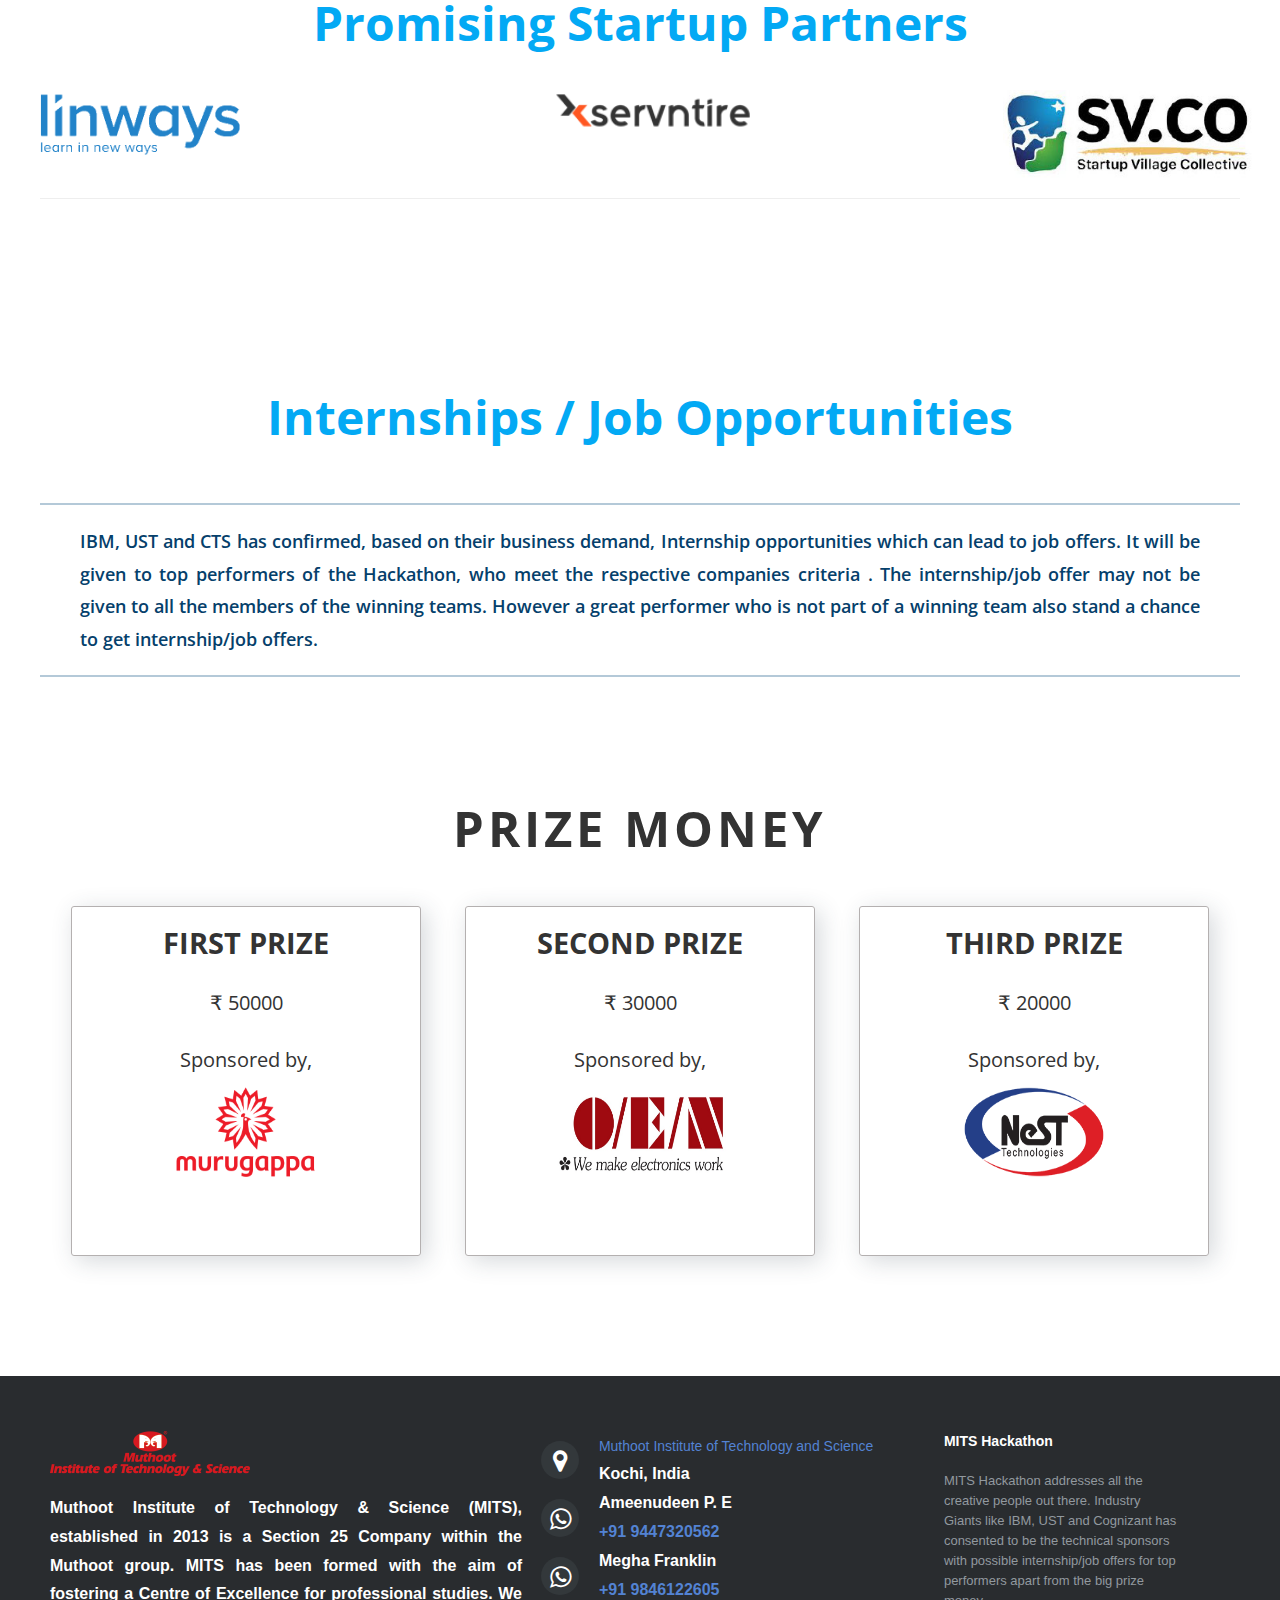
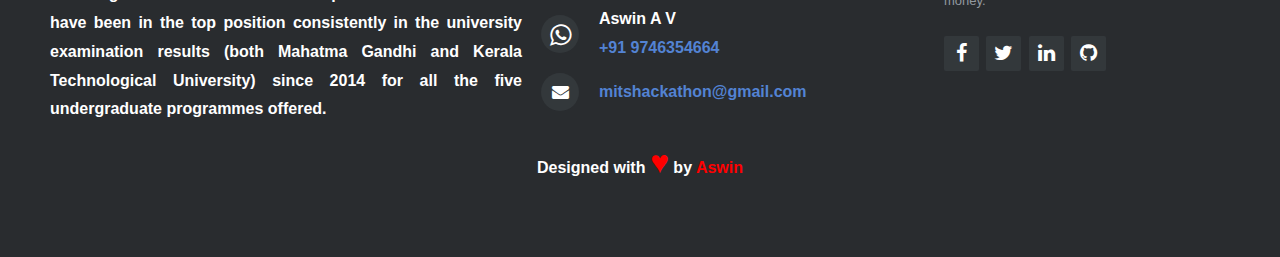
==== commit b0c10fba: "Registrations closed" ====
--- a/index.html
+++ b/index.html
@@ -76,7 +76,7 @@
          </div>
 		 <br/>
 		 <div class="row">
-		 		 <marquee behavior="scroll" direction="left"><h3 style="color:#fff;">Due to increased number of requests,last date has been extended to Saturday(March 10)</h3></marquee>
+		 		 <marquee behavior="scroll" direction="left"><h3 style="color:#fff;">Registrations have been closed. Shortlisted teams will get confirmation calls from our side. Thanks for your support...</h3></marquee>
 
 		 </div>
 		 
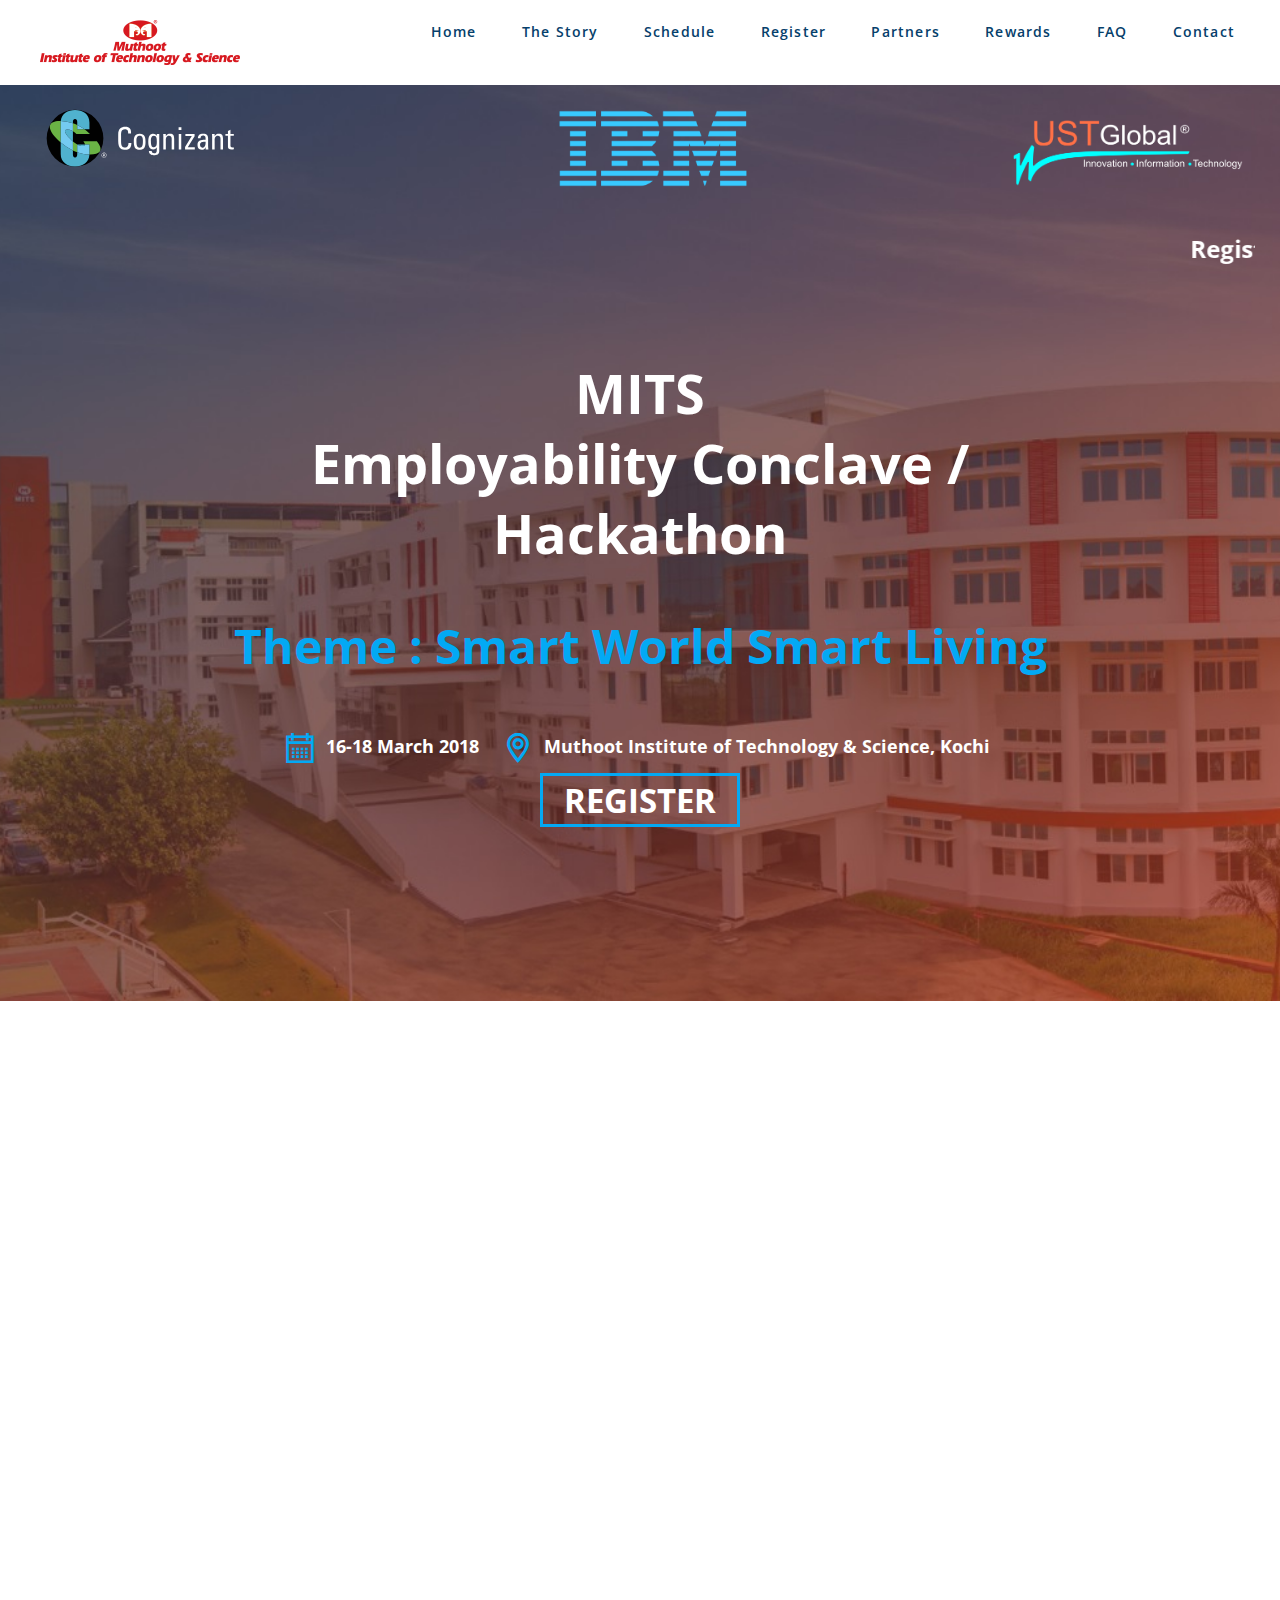
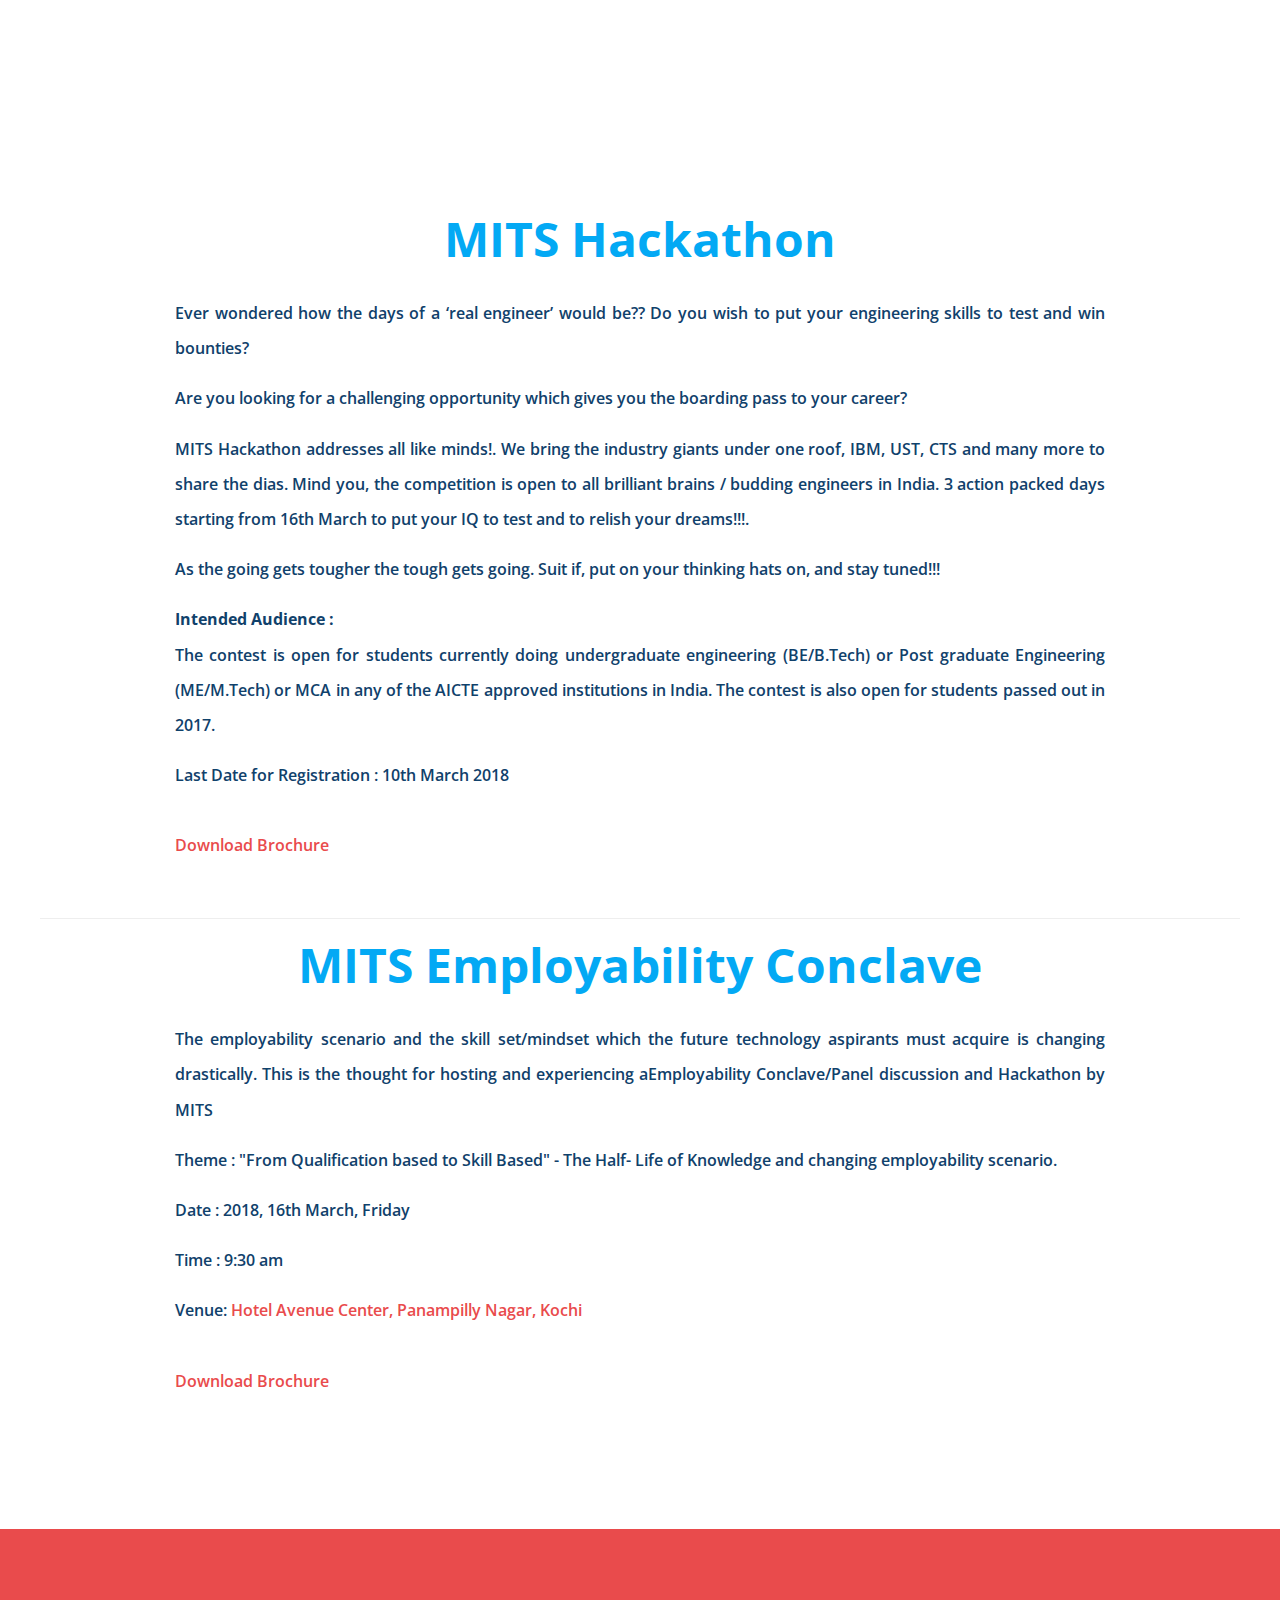
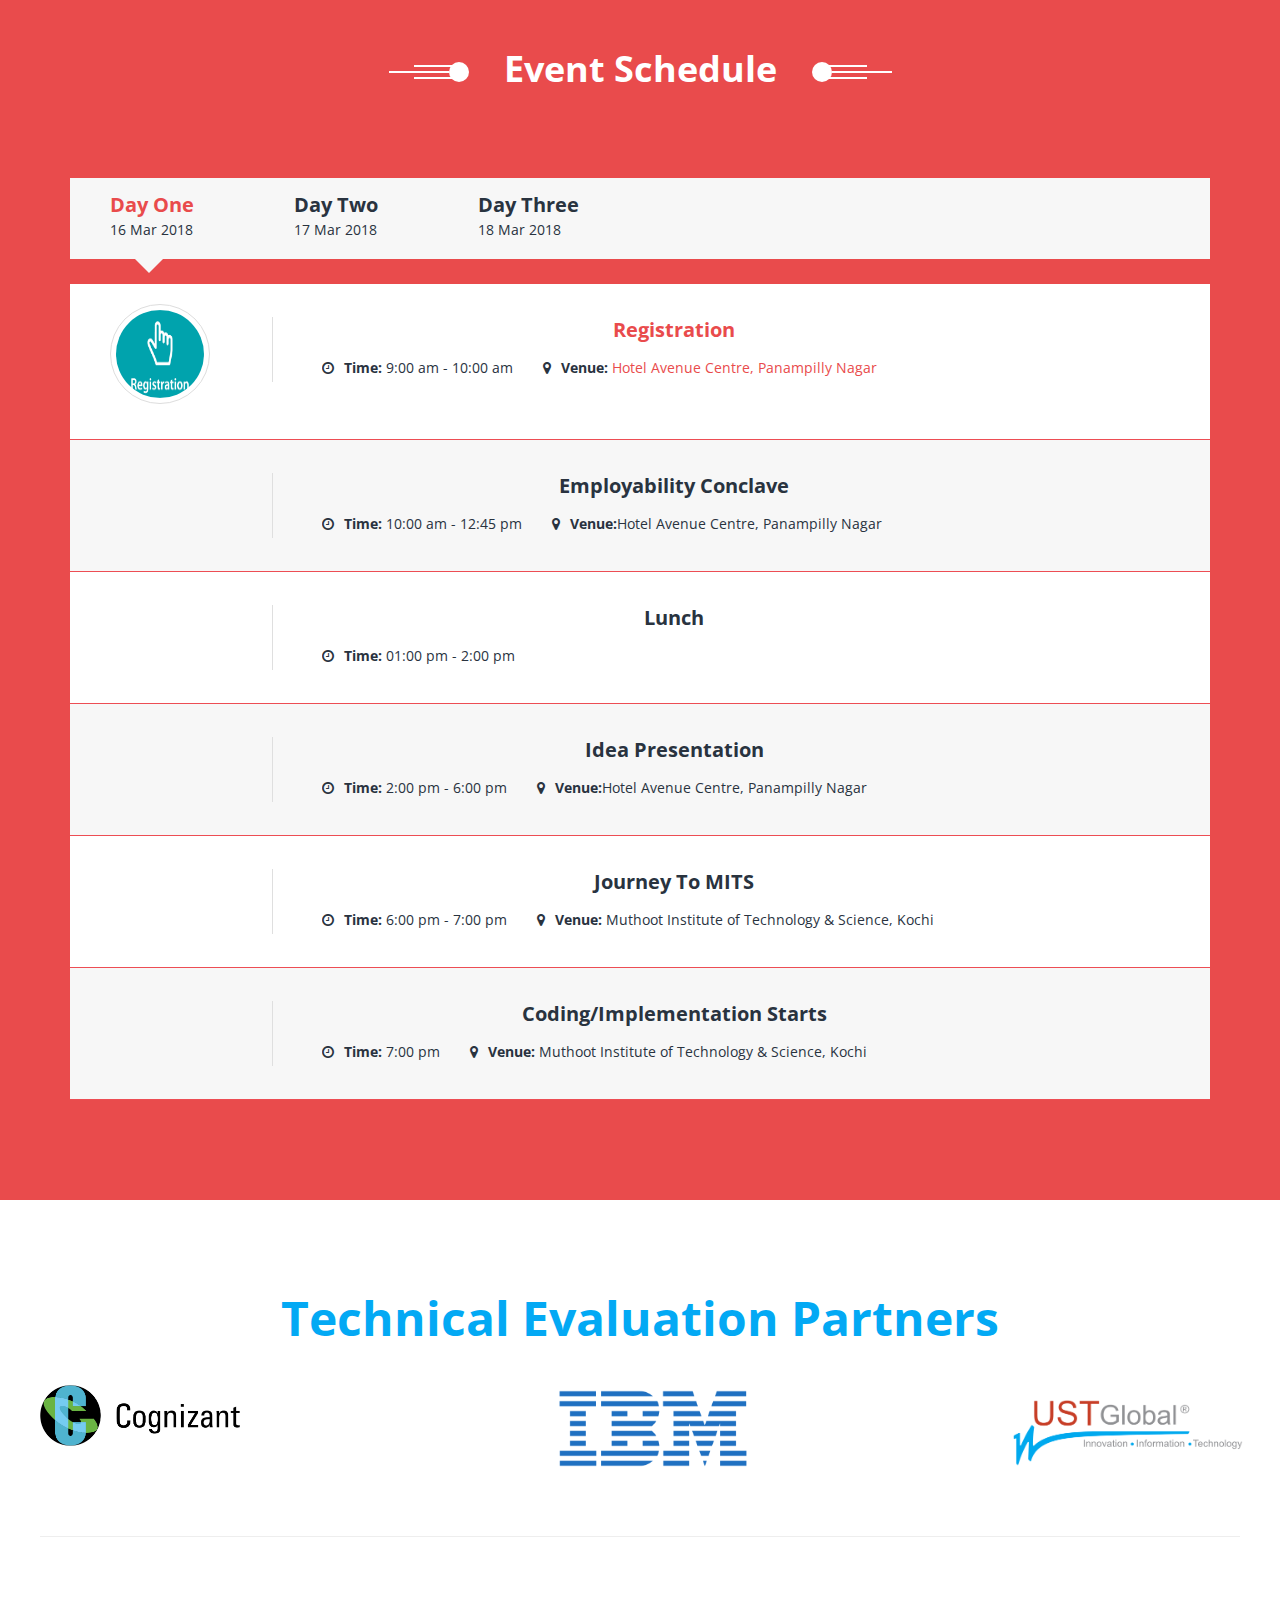
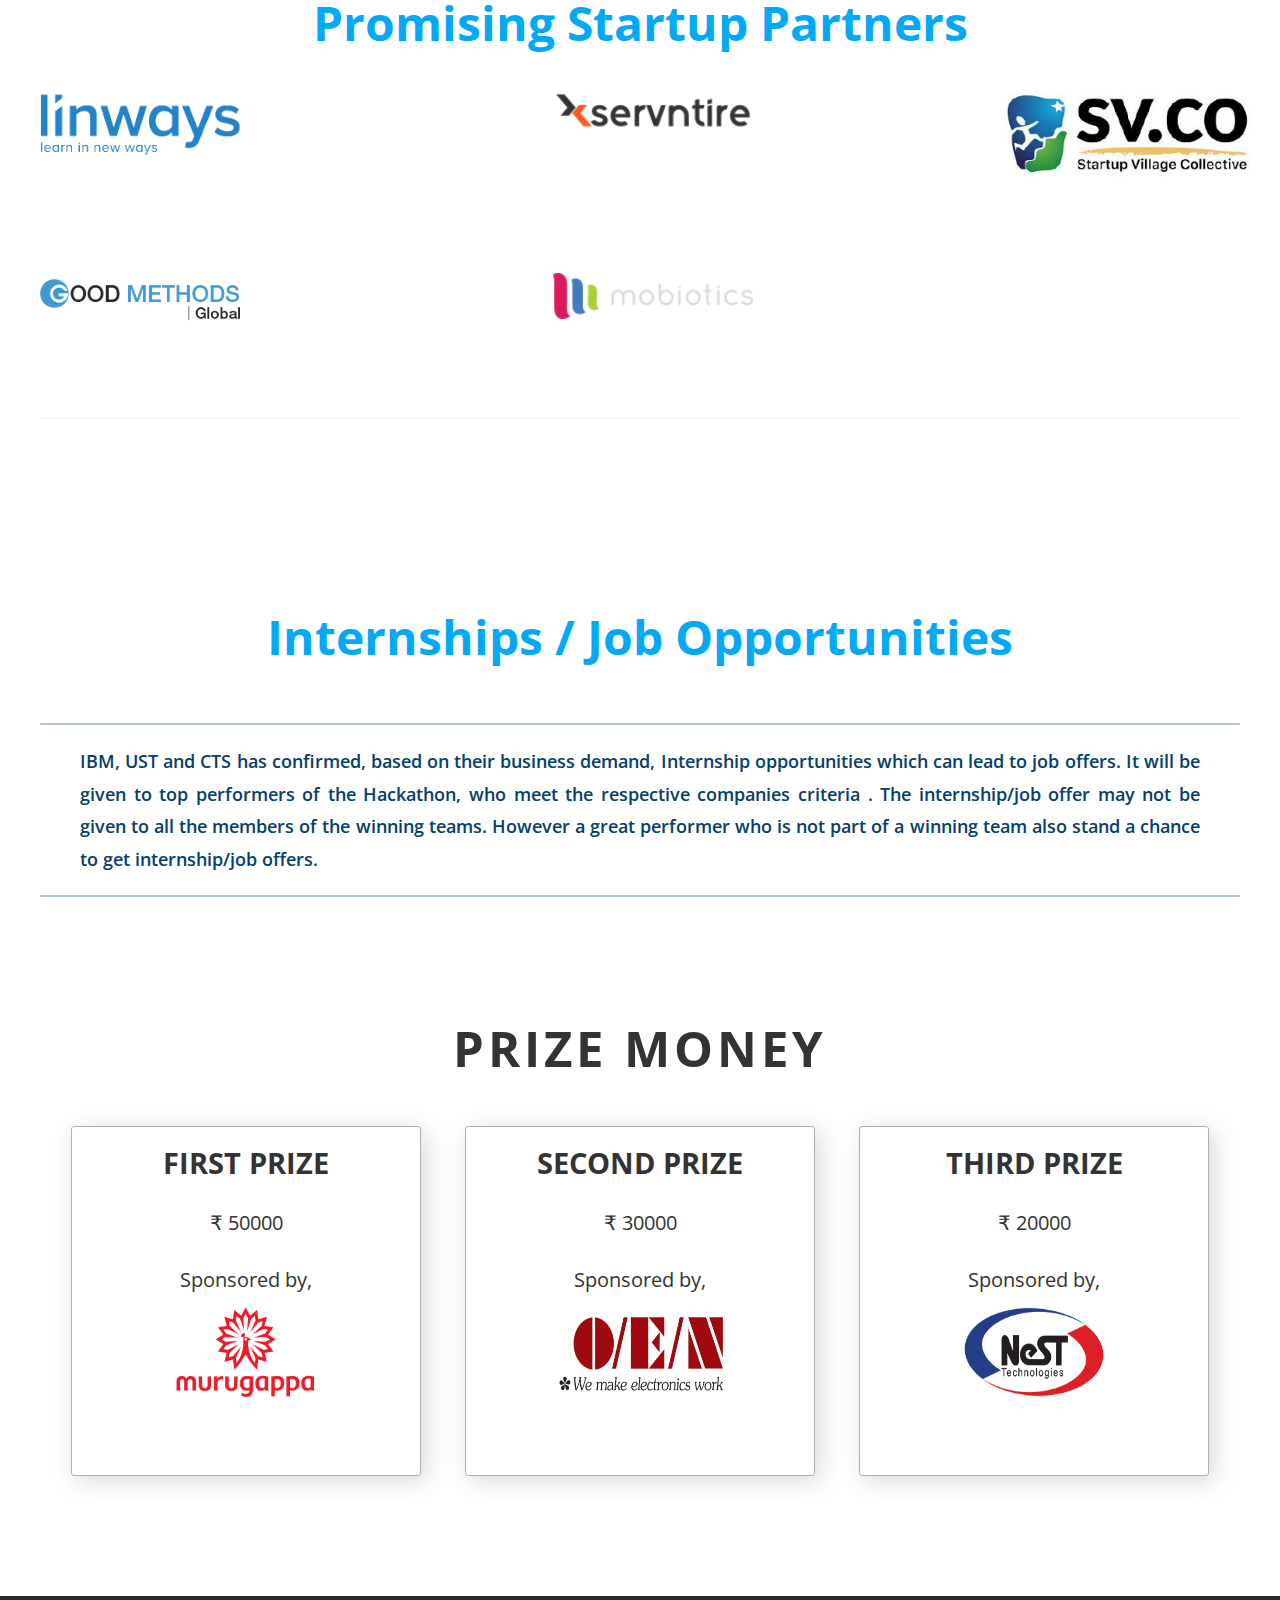
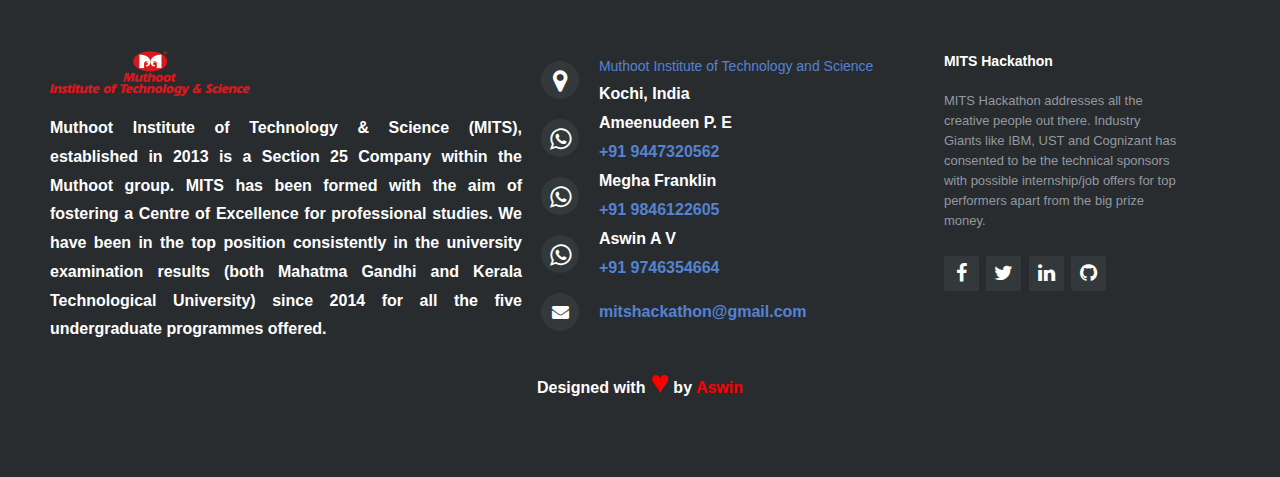
==== commit 7a96ae42: "mobiotics gmg and links" ====
--- a/index.html
+++ b/index.html
@@ -65,18 +65,18 @@
 		<div class="container-fluid">
 		<div class="row">
 		 <div class="col-xs-5 col-sm-5">
-         <img  class="cogcss" src="images/sch/cog2.svg" style="width:200px; height=200px; margin-top:20px; z-index:-1;"/>
+     <a href="https://www.cognizant.com/" target="_blank">    <img  class="cogcss" src="images/sch/cog2.svg" style="width:200px; height=200px; margin-top:20px; z-index:-1;"/> </a>
          </div>
         <div class="col-xs-4 col-sm-4">
-         <img src="images/ibm.png" style="width:200px; height=200px; margin-top:20px;   filter: brightness(180%);"/>
+      <a href="https://www.ibm.com/in-en/" target="_blank">   <img src="images/ibm.png" style="width:200px; height=200px; margin-top:20px;   filter: brightness(180%);"/> </a>
          </div>
 		  <div class="col-xs-3 col-sm-3">
-         <img src="images/ust.png" style="width:250px; height=250px; margin-top:20px; margin-left:40px;  filter: brightness(180%);"/>
+       <a href="https://www.ust-global.com/" target="_blank">    <img src="images/ust.png" style="width:250px; height=250px; margin-top:20px; margin-left:40px;  filter: brightness(180%);"/> </a>
          </div>
          </div>
 		 <br/>
 		 <div class="row">
-		 		 <marquee behavior="scroll" direction="left"><h3 style="color:#fff;">Registrations have been closed. Shortlisted teams will get confirmation calls from our side. Thanks for your support...</h3></marquee>
+		 		 <marquee behavior="scroll" direction="left"><h3 style="color:#fff;">Registrations have been closed. Shortlisted teams will receive confirmation calls from our side. Thanks for your support...</h3></marquee>
 
 		 </div>
 		 
@@ -408,27 +408,39 @@
 			
 			<div class="row">
 		 <div class="col-xs-5 col-sm-5">
-         <img src="images/cognizant.png" style="width:200px; height=200px; margin-top:20px;"/>
+      <a href="https://www.cognizant.com/" target="_blank">    <img src="images/cognizant.png" style="width:200px; height=200px; margin-top:20px;"/> </a>
          </div>
         <div class="col-xs-4 col-sm-4">
-         <img src="images/ibm.png" style="width:200px; height=200px; margin-top:20px;"/>
+      <a href="https://www.ibm.com/in-en/" target="_blank">    <img src="images/ibm.png" style="width:200px; height=200px; margin-top:20px;"/> </a>
          </div>
 		  <div class="col-xs-3 col-sm-3">
-         <img src="images/ust.png" style="width:250px; height=250px; margin-top:20px; margin-left:40px;"/>
+      <a href="https://www.ust-global.com/" target="_blank">    <img src="images/ust.png" style="width:250px; height=250px; margin-top:20px; margin-left:40px;"/> </a>
          </div>
          </div>
 		 <br/> <br/><hr/> <br/><br/>
 		 <h2>Promising Startup Partners </h2>
 		 <div class="row">
 		 <div class="col-xs-5 col-sm-5">
-		  <img src="images/linways.png" style="width:200px; height=200px; margin-top:20px;"/>
+		<a href="https://linways.com/" target="_blank">  <img src="images/linways.png" style="width:200px; height=200px; margin-top:20px;"/></a>
 
          </div>
         <div class="col-xs-4 col-sm-4">
-         <img src="images/servntire.png" style="width:200px; height=200px; margin-top:20px;"/>
+       <a href="https://servntire.com/" target="_blank">   <img src="images/servntire.png" style="width:200px; height=200px; margin-top:20px;"/> </a>
          </div>
 		  <div class="col-xs-3 col-sm-3">
-		           <img src="images/svco.jpg" style="width:250px; height=250px; margin-top:20px; margin-left:40px;"/>
+		     <a href="https://www.sv.co/" target="_blank">       <img src="images/svco.jpg" style="width:250px; height=250px; margin-top:20px; margin-left:40px;"/> </a>
+
+         </div>
+         </div>  
+		 	 <div class="row">
+		 <div class="col-xs-5 col-sm-5">
+		<a href="https://www.carestack.com/" target="_blank">   <img src="images/gmg.png" style="width:200px; height=200px; margin-top:20px;"/> </a>
+
+         </div>
+        <div class="col-xs-4 col-sm-4">
+      <a href="https://mobiotics.com/" target="_blank">    <img src="images/mobiotics.png" style=" padding-top:75px; width:200px; height=200px; margin-top:20px;"/> </a>
+         </div>
+		  <div class="col-xs-3 col-sm-3">
 
          </div>
          </div>  
